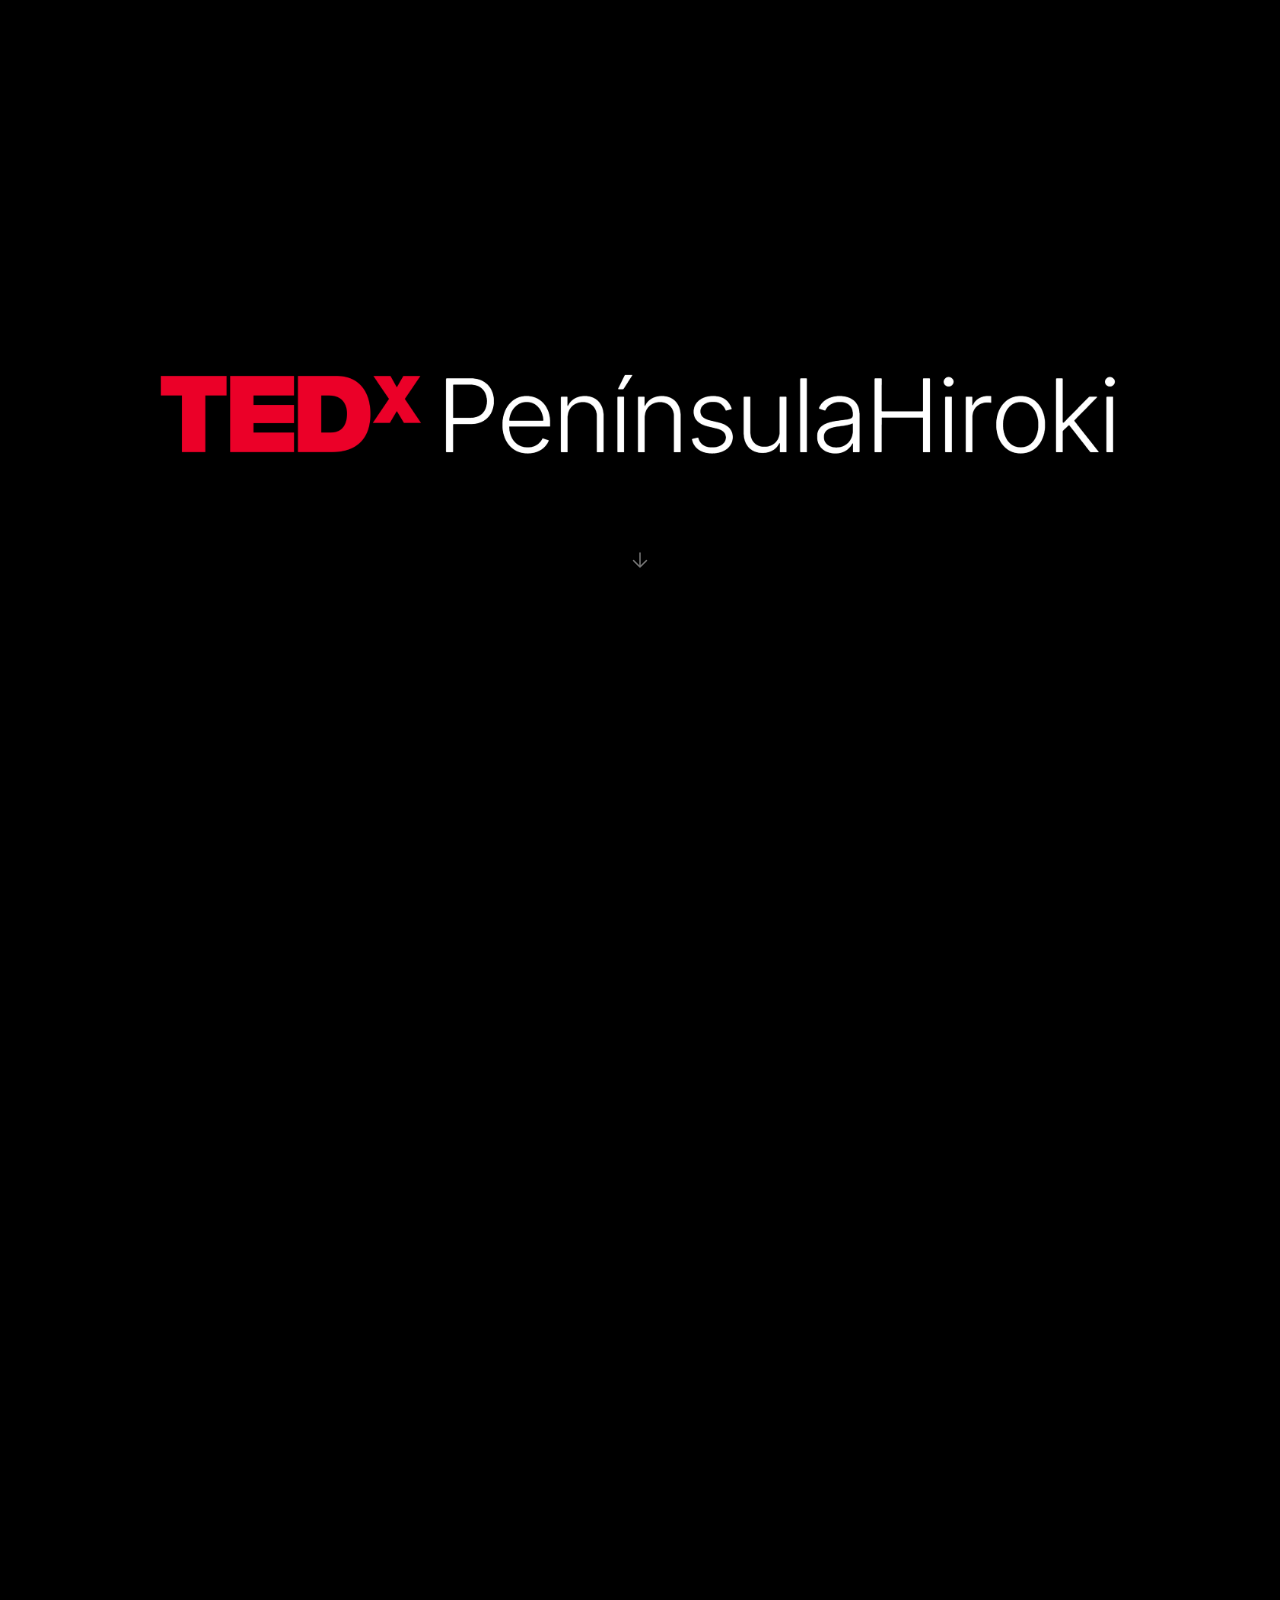
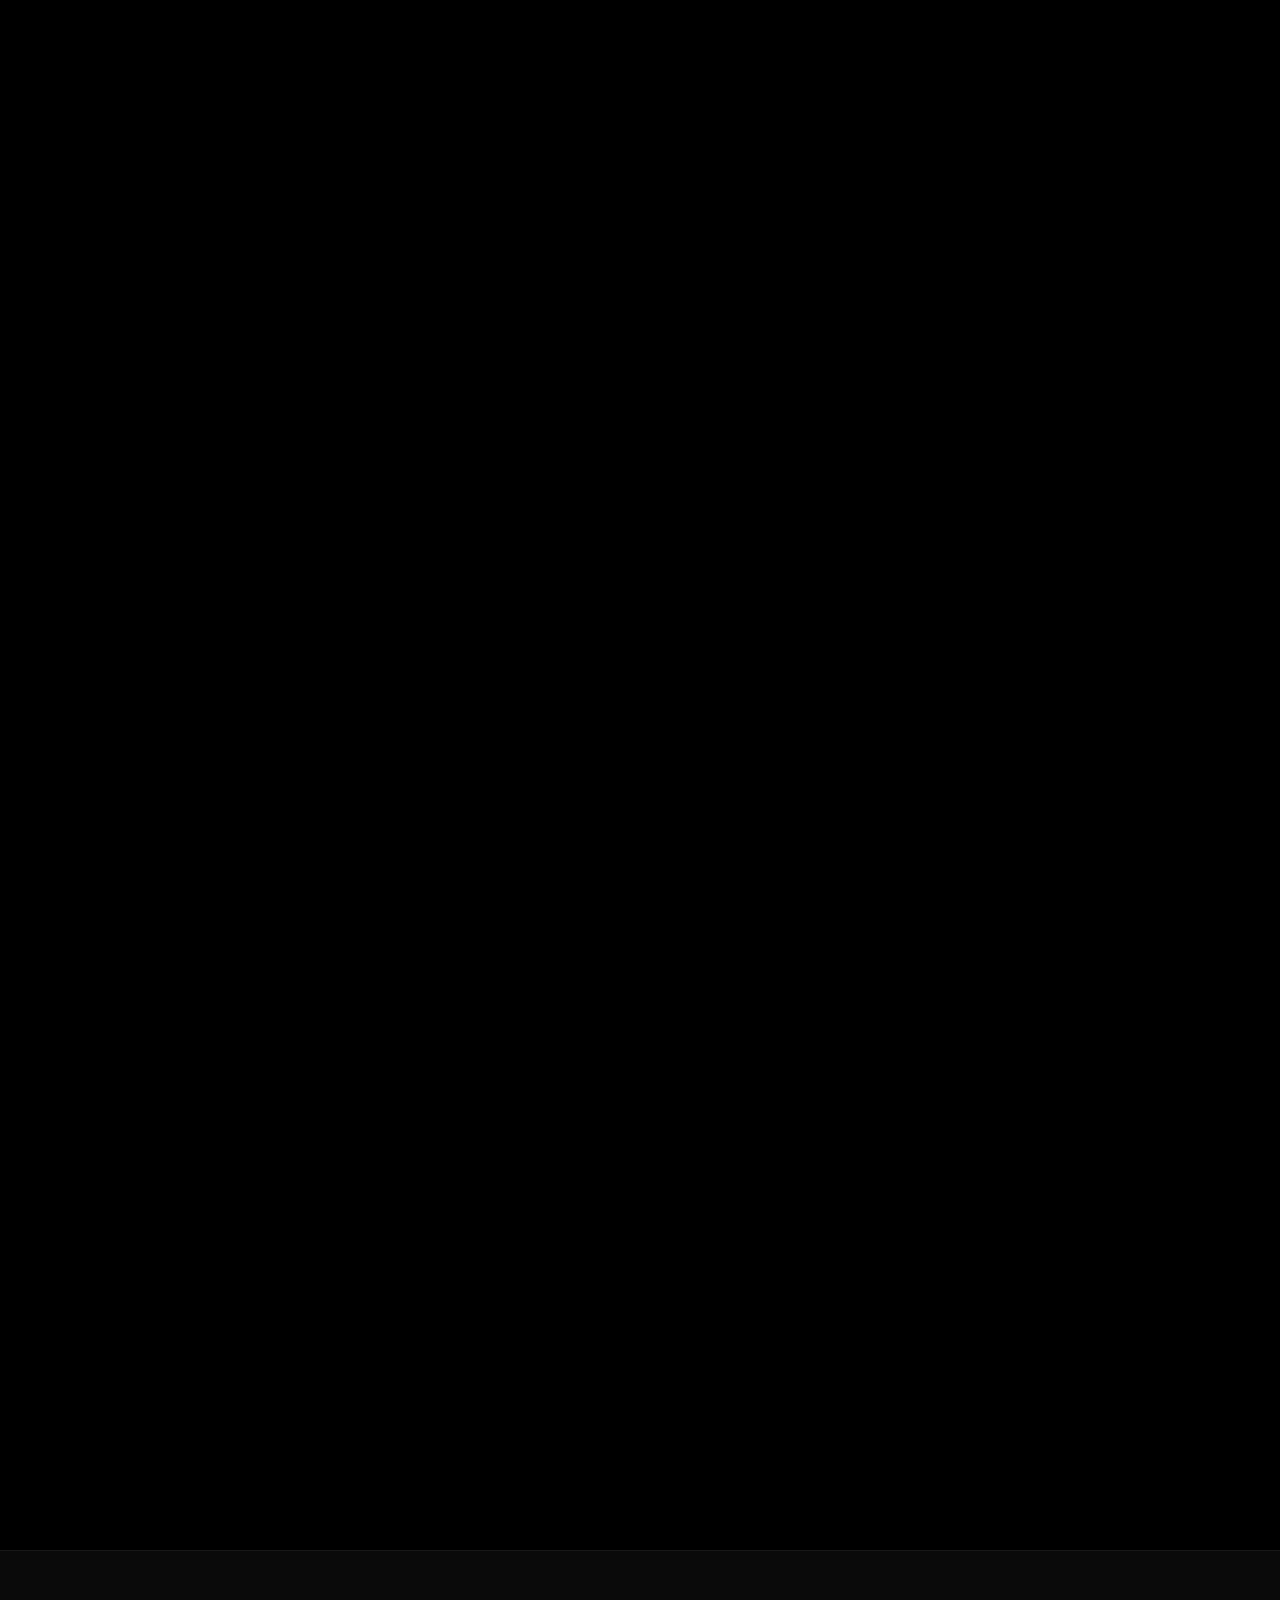
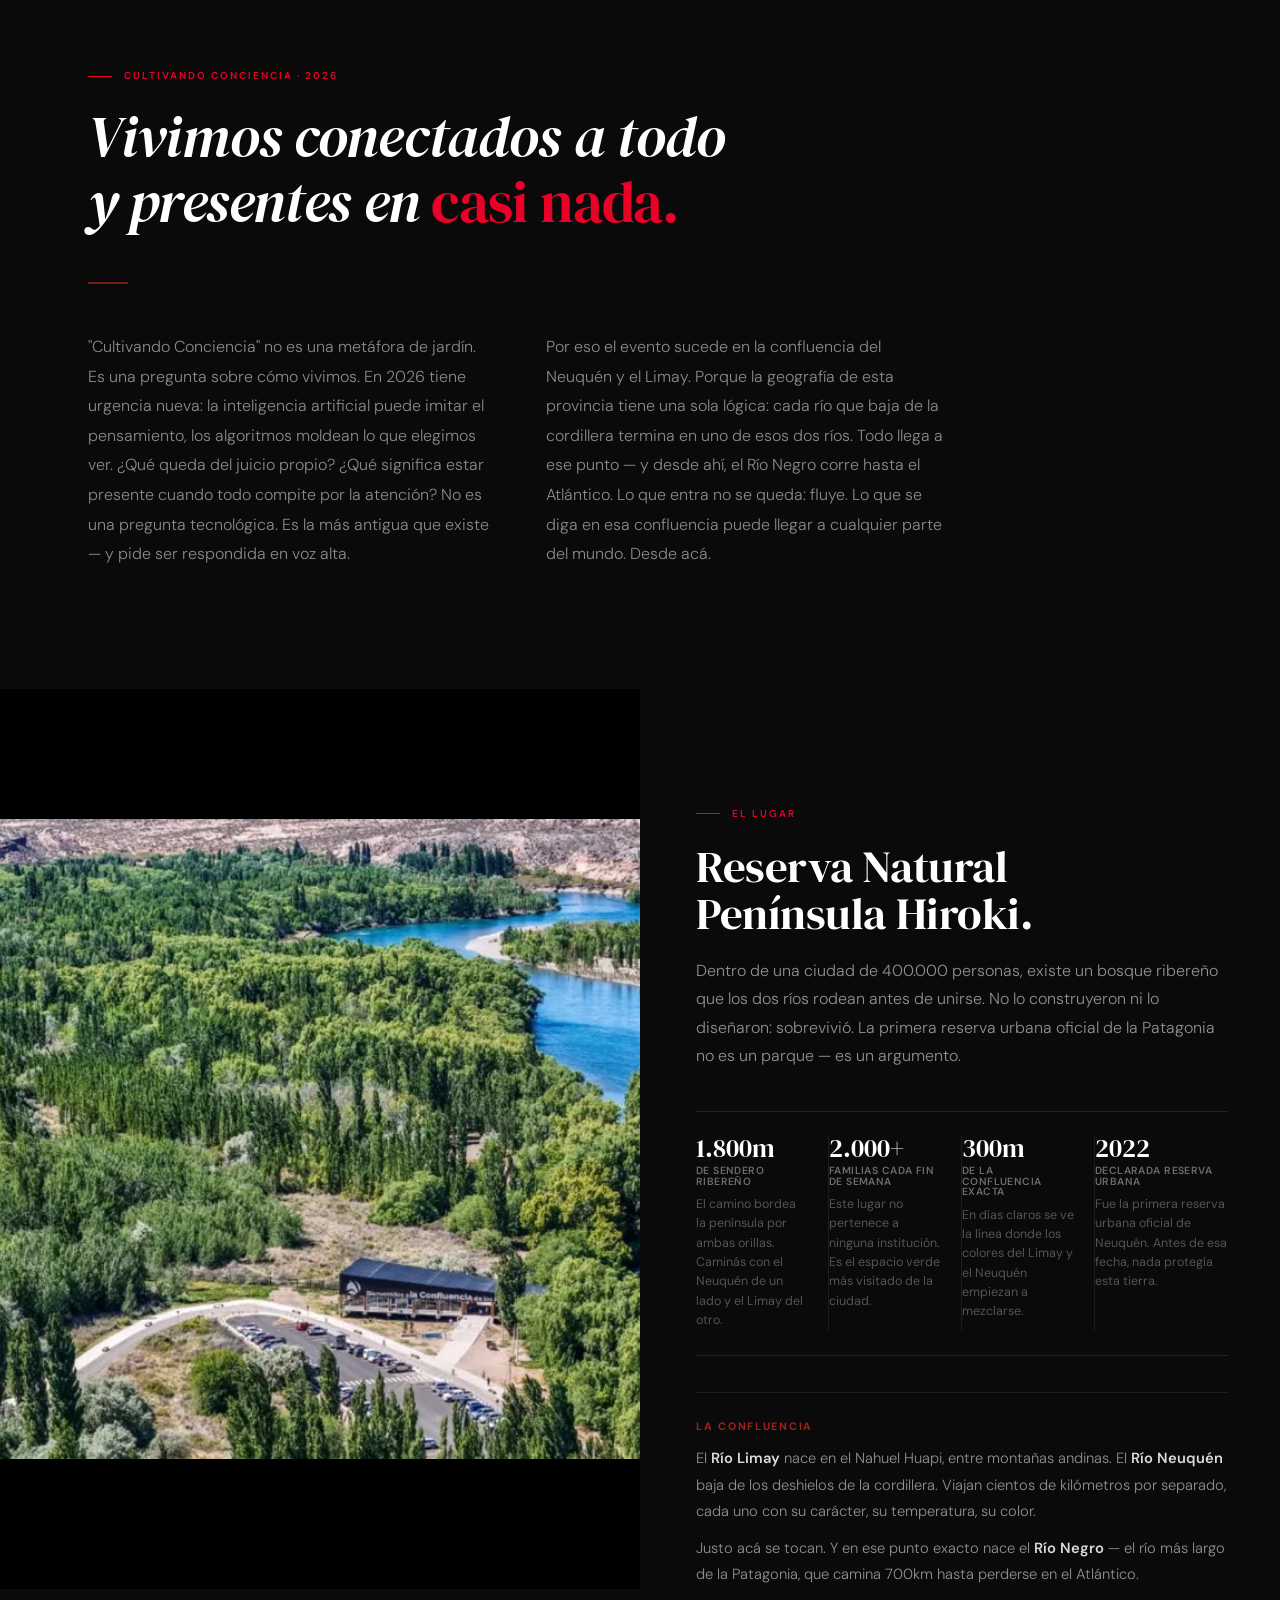
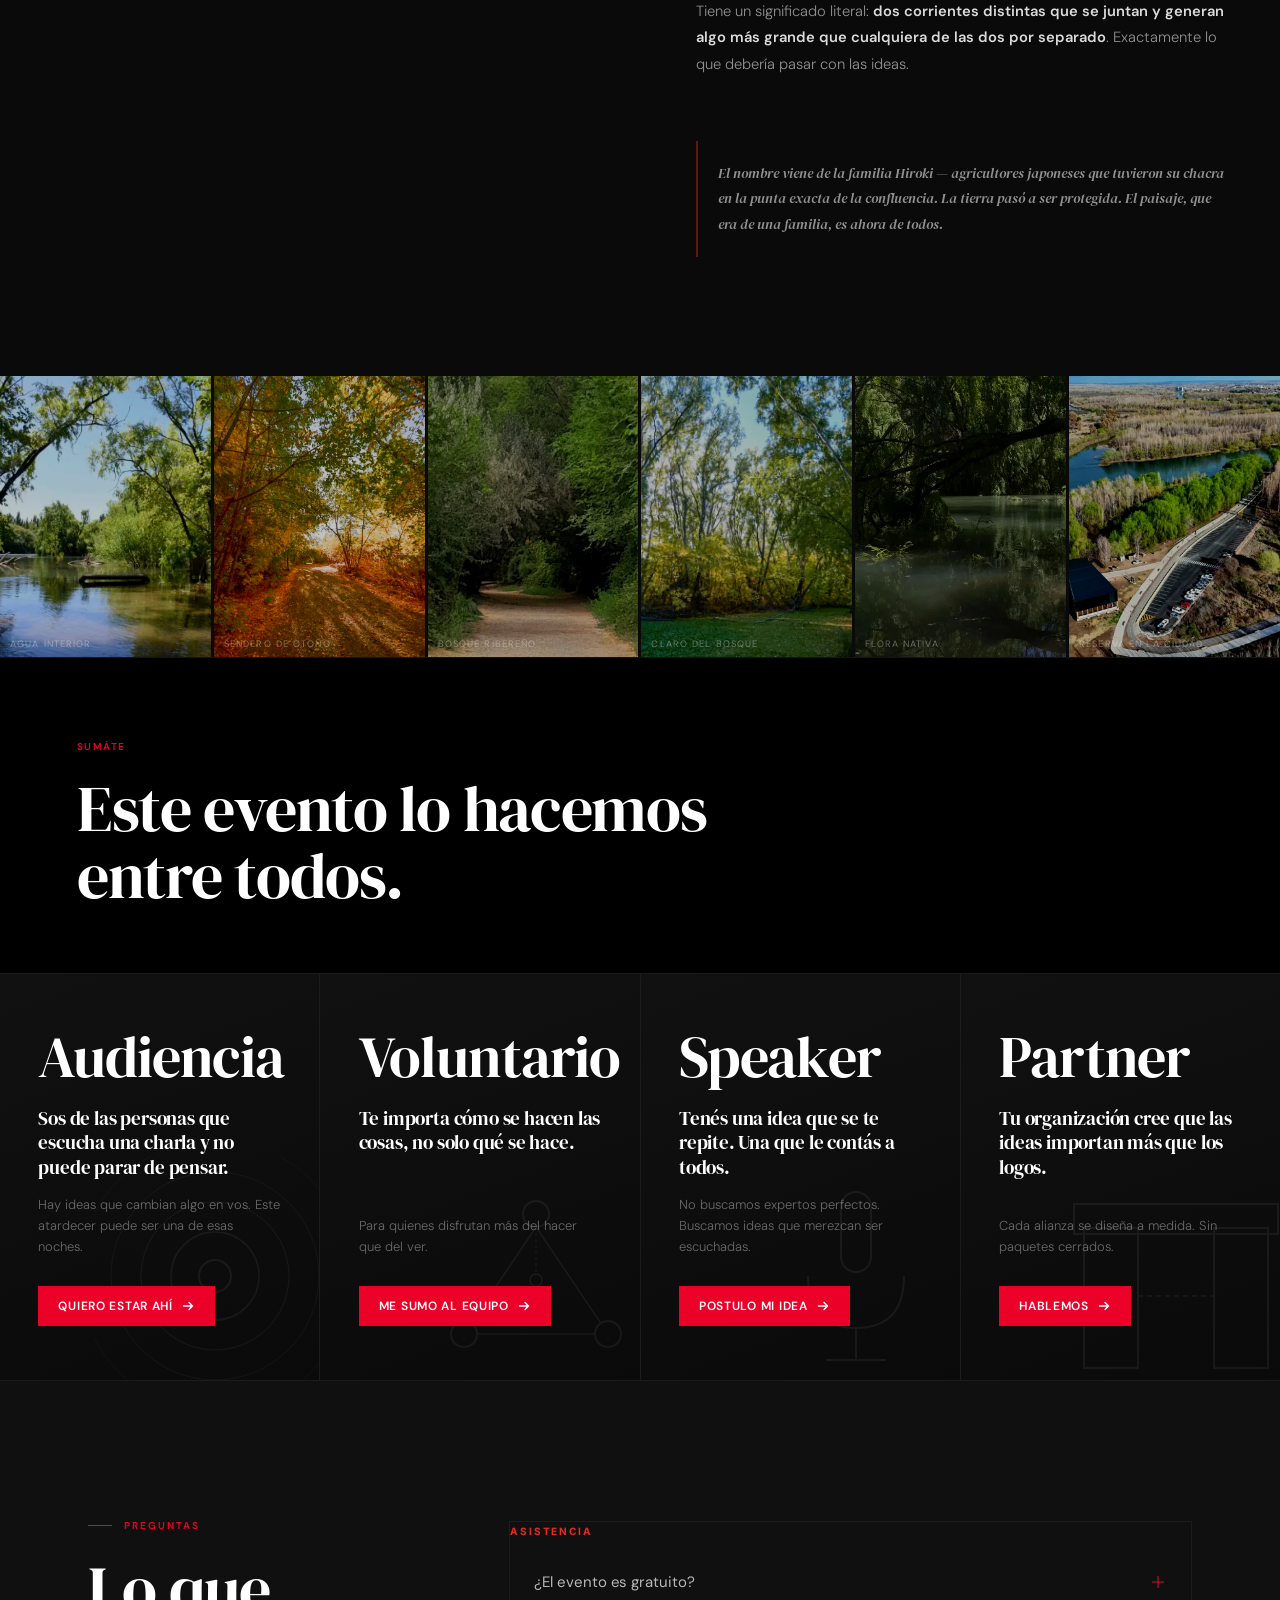
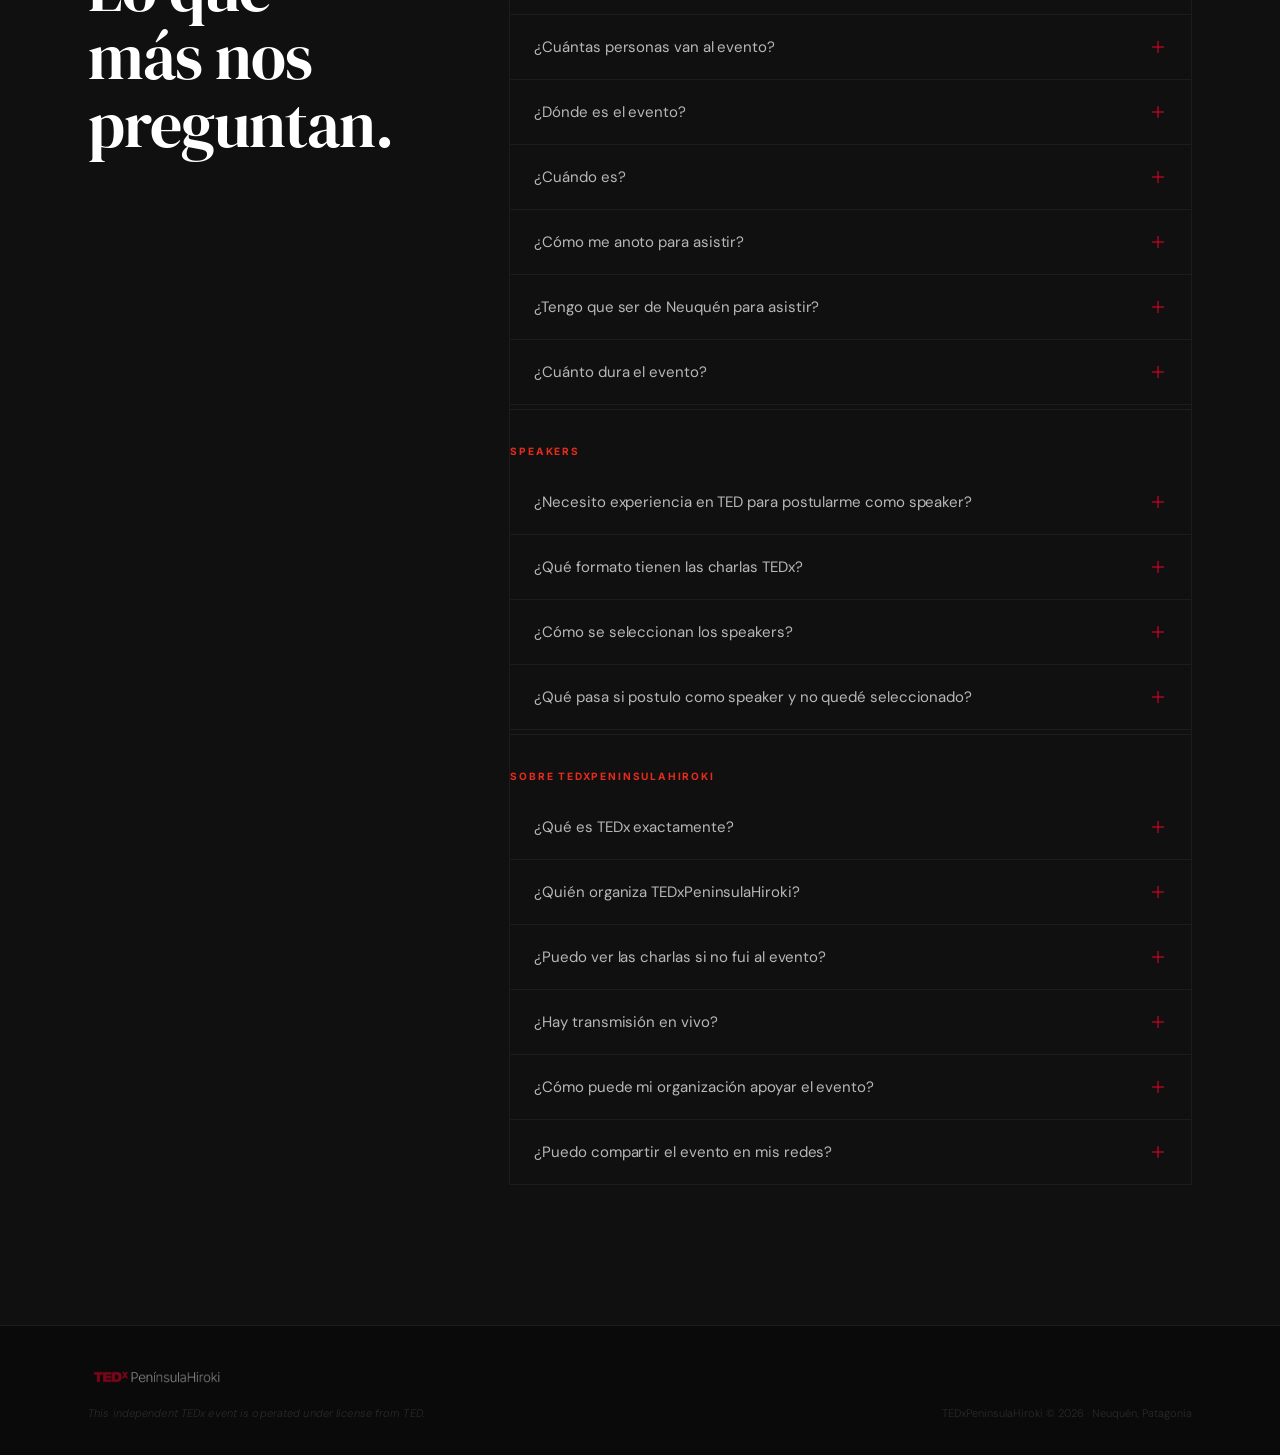
==== index.html @ 5cb2f140 "hero mobile: anti-flick en vez de pasos discretos — el scrub vuelve El "un swipe = un paso" protegía" ====
<!DOCTYPE html>
<html lang="es">
<head>
  <meta charset="UTF-8">
  <meta name="viewport" content="width=device-width, initial-scale=1.0">
  <title>TEDxPeninsulaHiroki — Cultivando Conciencia · Neuquén 2026</title>
  <meta name="description" content="Ideas que cambian la forma de mirar. TEDxPeninsulaHiroki — Neuquén Capital, Patagonia. Cultivando Conciencia.">
  <meta property="og:title" content="TEDxPeninsulaHiroki — Cultivando Conciencia">
  <meta property="og:description" content="La Patagonia tiene algo para decir.">
  <meta property="og:type" content="website">
  <meta property="og:url" content="https://tedxpeninsulahiroki.com.ar">
  <meta property="og:image" content="https://tedxpeninsulahiroki.com.ar/assets/hero-render.png">
  <meta name="twitter:card" content="summary_large_image">
  <meta name="twitter:title" content="TEDxPeninsulaHiroki 2026">
  <meta name="twitter:description" content="Cultivando Conciencia. Neuquén, Patagonia.">
  <meta name="twitter:image" content="https://tedxpeninsulahiroki.com.ar/assets/hero-render.png">
  <link rel="canonical" href="https://tedxpeninsulahiroki.com.ar">

  <!-- Fuentes -->
  <link rel="preconnect" href="https://fonts.googleapis.com">
  <link rel="preconnect" href="https://fonts.gstatic.com" crossorigin>
  <link href="https://fonts.googleapis.com/css2?family=DM+Serif+Display:ital@0;1&family=DM+Sans:ital,opsz,wght@0,9..40,300;0,9..40,400;0,9..40,500;0,9..40,600;0,9..40,700;1,9..40,300&family=Inter:wght@300;400;700&display=swap" rel="stylesheet">

  <link rel="stylesheet" href="style.css">

  <style>
    /* ── HERO CINEMATIC SEQUENCE ── */

    /*
     * Arquitectura:
     *
     * #hero-sequence (350vh, position:relative, background:#000)
     *   #hero-intro   → position:absolute; 100vh centrado; z-index:20
     *   #hero-sticky  → position:sticky; top:0; height:100vh
     *     #hero-canvas  → position:absolute; inset:0
     *     #hero-overlay-text → position:absolute; inset:0
     *       .phase-text (×4) → position:absolute; inset:0; opacity:0
     */

    #hero-sequence {
      position: relative;
      height: 350vh;
      background: #000;
    }

    /* Intro: negro con logo centrado, ocupa el primer 100vh */
    #hero-intro {
      position: absolute;
      inset: 0;
      height: 100vh;
      background: #000;
      display: flex;
      flex-direction: column;
      align-items: center;
      justify-content: center;
      z-index: 20;
      pointer-events: none;
    }

    #hero-logo-intro {
      display: flex;
      flex-direction: column;
      align-items: center;
      gap: 8px;
      text-align: center;
    }

    #hero-logo-intro .ted {
      font-family: 'Inter', 'Helvetica Neue', Helvetica, Arial, sans-serif;
      font-size: clamp(48px, 10vw, 96px);
      font-weight: 700;
      color: #EB0028;
      letter-spacing: -0.03em;
      line-height: 1;
    }

    #hero-logo-intro .name-intro {
      font-family: 'DM Serif Display', Georgia, serif;
      font-size: clamp(20px, 4vw, 40px);
      font-weight: 400;
      color: rgba(255,255,255,0.75);
      letter-spacing: 0.01em;
      line-height: 1;
    }

    /* ────────────────────────────────────────────────────────
       Invitación a scrollear — clickeable + scrolleable
       · Es un <button> real: click/tap avanza a la fase siguiente
         de la secuencia; el scroll normal sigue funcionando igual.
       · Adaptativo: mousito en desktop (pointer fino),
         glifo de swipe en mobile (pointer grueso).
       · La barra inferior muestra el avance de los 350vh.
       ──────────────────────────────────────────────────────── */
    #hero-scroll-hint {
      position: fixed;
      bottom: calc(26px + env(safe-area-inset-bottom, 0px));
      left: 50%;
      transform: translateX(-50%);
      display: flex;
      flex-direction: column;
      align-items: center;
      gap: 11px;
      z-index: 50;
      opacity: 0;
      /* clickeable: el hint también es un atajo a la fase siguiente */
      pointer-events: auto;
      cursor: pointer;
      margin: 0;
      padding: 12px 20px;
      border: 0;
      border-radius: 16px;
      background: transparent;
      font: inherit;
      -webkit-tap-highlight-color: transparent;
      animation: scrollHintFade 1s ease 1.6s forwards;
      transition: opacity 0.6s ease, transform 0.35s cubic-bezier(0.16, 1, 0.3, 1);
    }
    #hero-scroll-hint:hover,
    #hero-scroll-hint:focus-visible {
      transform: translateX(-50%) translateY(-3px);
    }
    #hero-scroll-hint:focus-visible {
      outline: 2px solid rgba(235, 0, 40, 0.9);
      outline-offset: 4px;
    }
    #hero-scroll-hint:active {
      transform: translateX(-50%) translateY(1px);
    }
    #hero-scroll-hint.hide {
      opacity: 0 !important;
      animation: none;
      pointer-events: none;
    }

    #hero-scroll-hint .scroll-label {
      font-family: 'DM Sans', sans-serif;
      font-size: 10px;
      font-weight: 600;
      letter-spacing: 0.2em;
      text-transform: uppercase;
      /* legible de verdad: antes estaba al 35% sobre negro */
      color: rgba(255,255,255,0.72);
      text-shadow: 0 1px 12px rgba(0,0,0,0.9);
      transition: color 0.3s ease;
    }
    #hero-scroll-hint:hover .scroll-label,
    #hero-scroll-hint:focus-visible .scroll-label { color: #fff; }

    /* Glifos: uno por tipo de puntero. Por defecto se muestra el de mouse. */
    #hero-scroll-hint .scroll-swipe { display: none; }

    #hero-scroll-hint .scroll-mouse {
      width: 26px;
      height: 40px;
      border: 2px solid rgba(255,255,255,0.55);
      border-radius: 13px;
      display: flex;
      justify-content: center;
      padding-top: 7px;
      box-shadow: 0 2px 16px rgba(0,0,0,0.7);
      transition: border-color 0.3s ease;
    }
    #hero-scroll-hint:hover .scroll-mouse,
    #hero-scroll-hint:focus-visible .scroll-mouse { border-color: rgba(255,255,255,0.9); }

    #hero-scroll-hint .scroll-dot {
      width: 3px;
      height: 8px;
      background: #EB0028;
      border-radius: 2px;
      animation: scrollDot 2s ease-in-out infinite;
    }

    #hero-scroll-hint .scroll-swipe svg {
      display: block;
      filter: drop-shadow(0 2px 10px rgba(0,0,0,0.8));
      animation: scrollSwipe 2s ease-in-out infinite;
    }

    /* Progreso de la secuencia: cuánto falta para que la sala se llene */
    #hero-scroll-hint .scroll-track {
      width: 48px;
      height: 2px;
      border-radius: 2px;
      background: rgba(255,255,255,0.18);
      overflow: hidden;
    }
    #hero-scroll-hint .scroll-fill {
      display: block;
      width: 0%;
      height: 100%;
      background: #EB0028;
      border-radius: 2px;
      transition: width 0.15s linear;
    }

    /* Mobile / touch: el mousito no aplica — va el gesto de deslizar */
    @media (hover: none), (pointer: coarse) {
      #hero-scroll-hint {
        gap: 9px;
        padding: 14px 24px;
        bottom: calc(20px + env(safe-area-inset-bottom, 0px));
      }
      #hero-scroll-hint .scroll-mouse { display: none; }
      #hero-scroll-hint .scroll-swipe { display: block; }
      #hero-scroll-hint .scroll-label { font-size: 9px; letter-spacing: 0.18em; }
      #hero-scroll-hint .scroll-track { width: 40px; }
      /* sin hover en touch: el lift quedaría pegado tras el tap */
      #hero-scroll-hint:hover { transform: translateX(-50%); }
    }

    @keyframes scrollDot {
      0%   { transform: translateY(0); opacity: 1; }
      60%  { transform: translateY(10px); opacity: 0; }
      61%  { transform: translateY(0); opacity: 0; }
      100% { transform: translateY(0); opacity: 1; }
    }
    @keyframes scrollSwipe {
      0%, 100% { transform: translateY(-3px); opacity: 0.65; }
      50%      { transform: translateY(3px); opacity: 1; }
    }
    @keyframes scrollHintFade {
      to { opacity: 1; }
    }

    @media (prefers-reduced-motion: reduce) {
      #hero-scroll-hint { animation: none; opacity: 1; transition: opacity 0.3s ease; }
      #hero-scroll-hint .scroll-dot,
      #hero-scroll-hint .scroll-swipe svg { animation: none; }
      #hero-scroll-hint .scroll-fill { transition: none; }
    }

    /* Sticky: se ancla en top:0 durante los 350vh */
    #hero-sticky {
      position: sticky;
      top: 0;
      height: 100vh;
      overflow: hidden;
    }

    /* Canvas: fondo animado, 100% del sticky */
    #hero-canvas {
      position: absolute;
      inset: 0;
      width: 100%;
      height: 100%;
      display: block;
    }

    /* Overlay de textos por fase */
    #hero-overlay-text {
      position: absolute;
      inset: 0;
      z-index: 10;
      pointer-events: none;
    }

    .phase-text {
      position: absolute;
      inset: 0;
      display: flex;
      align-items: center;
      justify-content: center;
      opacity: 0;
      pointer-events: none;
    }

    /* Fase 1: watermark año */
    .year-watermark {
      font-size: clamp(120px, 22vw, 280px);
      font-family: 'DM Serif Display', Georgia, serif;
      color: rgba(255,255,255,0.055);
      letter-spacing: -0.04em;
      line-height: 1;
      user-select: none;
    }

    /* Fase 2: titular */
    #phase-text-2 h1 {
      font-family: 'DM Serif Display', Georgia, serif;
      font-size: clamp(40px, 10vw, 160px);
      font-weight: 400;
      line-height: 0.94;
      letter-spacing: -0.03em;
      color: #fff;
      text-align: center;
    }

    @media (max-width: 480px) {
      #phase-text-2 h1 {
        font-size: clamp(36px, 13vw, 72px);
        line-height: 1.0;
      }
    }

    /* Fase 3: stat */
    .stat-line {
      font-family: 'DM Serif Display', Georgia, serif;
      font-size: clamp(24px, 4vw, 52px);
      font-weight: 400;
      color: rgba(255,255,255,0.9);
      letter-spacing: -0.01em;
      text-align: center;
    }

    /* Fase 4: CTAs finales — copiados del hero original */
    #hero-ctas {
      flex-direction: column;
      align-items: center;
      gap: 0;
      pointer-events: none;
    }

    #hero-ctas.active {
      pointer-events: auto;
    }

    .hc-inner {
      display: flex;
      flex-direction: column;
      align-items: center;
      gap: 24px;
      width: 100%;
      max-width: 520px;
      padding: 0 24px;
    }

    .hc-meta {
      display: flex;
      align-items: center;
      gap: 12px;
      font-size: 11px;
      font-weight: 500;
      letter-spacing: 0.12em;
      text-transform: uppercase;
      color: rgba(255,255,255,0.35);
      flex-wrap: wrap;
      justify-content: center;
    }

    .hc-meta-sep {
      width: 1px;
      height: 12px;
      background: rgba(255,255,255,0.15);
    }

    .hc-headline {
      font-family: 'DM Serif Display', Georgia, serif;
      font-size: clamp(48px, 9vw, 120px);
      font-weight: 400;
      line-height: 0.92;
      letter-spacing: -0.03em;
      color: #fff;
      text-align: center;
    }

    .hc-headline .outline {
      color: transparent;
      -webkit-text-stroke: 1.5px rgba(255,255,255,0.8);
    }

    .hc-actions {
      display: flex;
      gap: 16px;
      align-items: center;
      flex-wrap: wrap;
      justify-content: center;
    }

    /* Ticker sobre el canvas — base del sticky */
    #hero-ticker-seq {
      position: absolute;
      bottom: 0;
      left: 0;
      right: 0;
      z-index: 12;
      height: 36px;
      overflow: hidden;
      border-top: 1px solid rgba(255,255,255,0.06);
      background: rgba(0,0,0,0.6);
      display: flex;
      align-items: center;
    }

    #hero-ticker-seq .ticker-inner {
      animation: ticker 28s linear infinite;
    }

    /* ── SECCIONES NUEVAS ── */

    /* MANIFIESTO */
    /* MANIFIESTO + TEMA — módulo editorial unificado */
    #manifesto-tema {
      background: #0a0a0a;
      padding: 120px 0;
      border-top: 1px solid rgba(255,255,255,0.06);
    }
    .mt-inner {
      max-width: 860px;
    }
    .mt-quote {
      font-family: 'DM Serif Display', Georgia, serif;
      font-size: clamp(2.2rem, 4.5vw, 3.8rem);
      line-height: 1.12;
      color: #fff;
      font-style: italic;
      margin: 0 0 48px;
    }
    .mt-quote em {
      color: #EB0028;
      font-style: normal;
    }
    .mt-rule {
      width: 40px;
      height: 2px;
      background: rgba(229,43,29,0.5);
      margin: 0 0 48px;
    }
    .mt-body-cols {
      display: grid;
      grid-template-columns: 1fr 1fr;
      gap: 40px 56px;
    }
    .mt-body {
      font-size: 1rem;
      line-height: 1.85;
      color: rgba(255,255,255,0.52);
      margin: 0;
    }
    .mt-body--closing {
      color: rgba(255,255,255,0.52);
      font-size: 1rem;
    }
    @media (max-width: 640px) {
      .mt-body-cols { grid-template-columns: 1fr; }
    }

    /* TERRITORIO */
    /* TERRITORIO HERO */
    #territorio {
      display: grid;
      grid-template-columns: 1fr 1fr;
      background: #0a0a0a;
      overflow: hidden;
    }
    .th-video-col {
      position: sticky;
      top: 0;
      height: 100vh;
      display: flex;
      align-items: center;
      justify-content: center;
      overflow: hidden;
      background: #000;
    }
    .th-video-frame {
      width: 100%;
      aspect-ratio: 1 / 1;
      overflow: hidden;
      flex-shrink: 0;
    }
    .th-bg {
      width: 100%;
      height: 100%;
      object-fit: cover;
      object-position: center;
      display: block;
    }
    .th-content-col {
      display: flex;
      flex-direction: column;
      justify-content: center;
      padding: 120px 52px 80px 56px;
      min-height: 100vh;
    }
    .th-title {
      font-family: 'DM Serif Display', Georgia, serif;
      font-size: clamp(2.4rem, 3.5vw, 3.8rem);
      color: #fff;
      line-height: 1.05;
      margin: 14px 0 20px;
      letter-spacing: -0.01em;
    }
    .th-desc {
      font-family: 'DM Sans', sans-serif;
      font-size: 1rem;
      line-height: 1.78;
      color: rgba(255,255,255,0.55);
      margin: 0 0 40px;
    }
    .th-stats {
      display: grid;
      grid-template-columns: repeat(4, 1fr);
      gap: 0;
      padding: 24px 0;
      border-top: 1px solid rgba(255,255,255,0.1);
      border-bottom: 1px solid rgba(255,255,255,0.1);
      margin-bottom: 36px;
    }
    .th-stat {
      padding: 0 20px 0 0;
      border-right: 1px solid rgba(255,255,255,0.08);
    }
    .th-stat:last-child {
      border-right: none;
      padding-right: 0;
    }
    .th-stat-num {
      display: block;
      font-family: 'DM Serif Display', Georgia, serif;
      font-size: clamp(1.4rem, 2vw, 1.9rem);
      color: #fff;
      line-height: 1;
      margin-bottom: 5px;
    }
    .th-stat-label {
      font-size: 0.65rem;
      color: rgba(255,255,255,0.4);
      font-weight: 600;
      letter-spacing: 0.04em;
      text-transform: uppercase;
      display: block;
      margin-bottom: 8px;
    }
    .th-stat-desc {
      font-size: 0.78rem;
      color: rgba(255,255,255,0.3);
      line-height: 1.55;
      font-family: 'DM Sans', sans-serif;
    }
    .th-confluencia {
      margin-bottom: 36px;
      padding: 28px 0;
      border-top: 1px solid rgba(255,255,255,0.08);
    }
    .th-confluencia-label {
      font-size: 0.67rem;
      font-weight: 700;
      letter-spacing: 0.16em;
      text-transform: uppercase;
      color: rgba(229,43,29,0.7);
      display: block;
      margin-bottom: 14px;
    }
    .th-confluencia p {
      font-family: 'DM Sans', sans-serif;
      font-size: 0.92rem;
      line-height: 1.8;
      color: rgba(255,255,255,0.55);
      margin: 0 0 10px;
    }
    .th-confluencia p:last-child { margin: 0; }
    .th-confluencia strong {
      color: rgba(255,255,255,0.85);
      font-weight: 600;
    }
    .th-fauna { margin-bottom: 28px; }
    .th-fauna-label {
      font-size: 0.67rem;
      font-weight: 700;
      letter-spacing: 0.16em;
      text-transform: uppercase;
      color: rgba(255,255,255,0.22);
      display: block;
      margin-bottom: 10px;
    }
    .th-fauna-intro {
      font-family: 'DM Sans', sans-serif;
      font-size: 0.85rem;
      line-height: 1.75;
      color: rgba(255,255,255,0.42);
      margin-bottom: 14px;
    }
    .th-chips {
      display: flex;
      flex-wrap: wrap;
      gap: 6px;
    }
    .th-chip {
      display: inline-flex;
      align-items: center;
      background: rgba(255,255,255,0.05);
      border: 1px solid rgba(255,255,255,0.09);
      padding: 5px 11px;
      font-size: 0.78rem;
      color: rgba(255,255,255,0.65);
      font-family: 'DM Sans', sans-serif;
      transition: background 0.2s, border-color 0.2s;
      cursor: default;
    }
    .th-chip:hover { background: rgba(255,255,255,0.09); border-color: rgba(255,255,255,0.2); }
    .th-origin {
      margin-bottom: 36px;
      padding: 20px 0 20px 20px;
      border-left: 2px solid rgba(229,43,29,0.4);
    }
    .th-origin p {
      font-family: 'DM Serif Display', Georgia, serif;
      font-size: clamp(0.9rem, 1.1vw, 1rem);
      font-style: italic;
      line-height: 1.75;
      color: rgba(255,255,255,0.55);
      margin: 0;
    }
    .th-strip {
      display: grid;
      grid-template-columns: repeat(3, 1fr);
      gap: 3px;
      margin-top: 32px;
    }
    .th-strip-item {
      aspect-ratio: 4/3;
      overflow: hidden;
      position: relative;
    }
    .th-strip-item img {
      width: 100%; height: 100%;
      object-fit: cover;
      display: block;
      filter: brightness(0.75) saturate(1.2) contrast(1.05);
      transition: transform 0.7s ease, filter 0.4s ease;
    }
    .th-strip-item:hover img {
      transform: scale(1.05);
      filter: brightness(0.92) saturate(1.3) contrast(1.05);
    }
    .th-strip-caption {
      position: absolute;
      bottom: 8px; left: 10px;
      font-size: 0.58rem;
      letter-spacing: 0.12em;
      text-transform: uppercase;
      color: rgba(255,255,255,0.35);
      font-family: 'DM Sans', sans-serif;
      pointer-events: none;
    }
    @media (max-width: 960px) {
      #territorio {
        grid-template-columns: 1fr;
      }
      .th-video-col {
        position: relative;
        height: auto;
        top: auto;
      }
      .th-video-frame {
        aspect-ratio: 1 / 1;
        width: 100%;
      }
      .th-content-col {
        padding: 56px 24px 56px;
        min-height: auto;
      }
      .th-stats { grid-template-columns: repeat(2, 1fr); gap: 16px 0; }
      .th-stat { border-right: none; padding-right: 0; padding-bottom: 16px; }
      .th-strip { grid-template-columns: 1fr 1fr; }
    }

    /* FAQ categories */
    .faq-category {
      font-family: 'Inter', sans-serif;
      font-size: 0.63rem;
      font-weight: 700;
      letter-spacing: 0.18em;
      text-transform: uppercase;
      color: #E62B1E;
      padding: 36px 0 14px;
      border-top: 1px solid rgba(255,255,255,0.06);
      margin-top: 4px;
    }
    .faq-category:first-child {
      border-top: none;
      padding-top: 0;
    }

    /* Galería full-bleed */
    .territorio-gallery {
      background: #0a0a0a;
      padding: 3px 0 0;
    }
    .territorio-gallery .tg-grid {
      display: grid;
      grid-template-columns: repeat(6, 1fr);
      gap: 3px;
    }
    .territorio-gallery .th-strip-item {
      aspect-ratio: 3/4;
    }
    @media (max-width: 1024px) {
      .territorio-gallery .tg-grid { grid-template-columns: repeat(3, 1fr); }
    }
    @media (max-width: 600px) {
      .territorio-gallery .tg-grid { grid-template-columns: repeat(2, 1fr); }
    }

    /* CITAS / SPIRIT */
    #espiritu {
      background: #111;
      padding: 100px 0;
    }
    .espiritu-grid {
      display: grid;
      grid-template-columns: repeat(3, 1fr);
      gap: 2px;
    }
    @media (max-width: 768px) {
      .espiritu-grid { grid-template-columns: 1fr; }
    }
    .espiritu-card {
      background: #0a0a0a;
      padding: 48px 36px;
    }
    .espiritu-card:first-child {
      background: #EB0028;
    }
    .ec-quote {
      font-family: 'DM Serif Display', Georgia, serif;
      font-size: 1.3rem;
      line-height: 1.4;
      color: #fff;
      margin: 0 0 24px;
      font-style: italic;
    }
    .ec-attr {
      font-family: 'Inter', sans-serif;
      font-size: 0.72rem;
      font-weight: 700;
      letter-spacing: 0.1em;
      color: rgba(255,255,255,0.4);
      text-transform: uppercase;
    }
    .espiritu-card:first-child .ec-attr {
      color: rgba(255,255,255,0.6);
    }

    /* SECCIÓN SPEAKER EXPANDIDA */
    .speaker-idea-block {
      background: rgba(235,0,40,0.06);
      border: 1px solid rgba(235,0,40,0.2);
      border-radius: 4px;
      padding: 32px;
      margin-top: 32px;
    }
    .sib-label {
      font-family: 'Inter', sans-serif;
      font-size: 0.7rem;
      font-weight: 700;
      letter-spacing: 0.12em;
      color: #EB0028;
      text-transform: uppercase;
      margin-bottom: 12px;
    }
    .sib-text {
      font-family: 'DM Sans', sans-serif;
      font-size: 0.9rem;
      line-height: 1.7;
      color: rgba(255,255,255,0.6);
    }
    .sib-text strong {
      color: rgba(255,255,255,0.85);
    }

    /* QUÉ ES TEDx — actualizado con más profundidad */
    .quees-manifesto {
      margin-top: 48px;
      padding-top: 40px;
      border-top: 1px solid rgba(255,255,255,0.08);
    }
    .qm-item {
      display: flex;
      gap: 20px;
      margin-bottom: 28px;
    }
    .qm-num {
      font-family: 'Inter', sans-serif;
      font-size: 0.72rem;
      font-weight: 700;
      color: #EB0028;
      letter-spacing: 0.08em;
      padding-top: 3px;
      flex-shrink: 0;
      width: 24px;
    }
    .qm-text {
      font-family: 'DM Sans', sans-serif;
      font-size: 0.95rem;
      line-height: 1.7;
      color: rgba(255,255,255,0.55);
    }
    .qm-text strong {
      color: rgba(255,255,255,0.8);
    }
  </style>
</head>
<body>

<!-- SITE LOADER -->
<div id="site-loader" aria-hidden="true" role="presentation">
  <img src="assets/brand/logo-white.png" class="sl-logo" alt="" draggable="false">
  <div class="sl-scroll-hint" id="sl-scroll-hint" aria-hidden="true">
    <svg width="20" height="20" viewBox="0 0 20 20" fill="none">
      <path d="M10 3v14M3.5 10.5l6.5 6.5 6.5-6.5" stroke="rgba(255,255,255,0.45)" stroke-width="1.5" stroke-linecap="round" stroke-linejoin="round"/>
    </svg>
  </div>
</div>

<!-- SVG DEFS -->
<svg aria-hidden="true" style="display:none">
  <defs>
    <symbol id="icon-asistir" viewBox="0 0 24 24" fill="none" stroke="currentColor" stroke-width="1.5" stroke-linecap="round" stroke-linejoin="round">
      <path d="M22 10V6a2 2 0 0 0-2-2H4a2 2 0 0 0-2 2v4a2 2 0 1 1 0 4v4a2 2 0 0 0 2 2h16a2 2 0 0 0 2-2v-4a2 2 0 1 1 0-4z"/>
      <line x1="9" y1="4" x2="9" y2="20" stroke-dasharray="2 3"/>
    </symbol>
    <symbol id="icon-speaker" viewBox="0 0 24 24" fill="none" stroke="currentColor" stroke-width="1.5" stroke-linecap="round" stroke-linejoin="round">
      <rect x="9" y="2" width="6" height="11" rx="3"/>
      <path d="M19 10v1a7 7 0 0 1-14 0v-1"/>
      <line x1="12" y1="18" x2="12" y2="22"/>
      <line x1="8" y1="22" x2="16" y2="22"/>
    </symbol>
    <symbol id="icon-voluntario" viewBox="0 0 24 24" fill="none" stroke="currentColor" stroke-width="1.5" stroke-linecap="round" stroke-linejoin="round">
      <path d="M14.7 6.3a1 1 0 0 0 0 1.4l1.6 1.6a1 1 0 0 0 1.4 0l3.77-3.77a6 6 0 0 1-7.94 7.94l-6.91 6.91a2.12 2.12 0 0 1-3-3l6.91-6.91a6 6 0 0 1 7.94-7.94l-3.76 3.76z"/>
    </symbol>
    <symbol id="icon-partner" viewBox="0 0 24 24" fill="none" stroke="currentColor" stroke-width="1.5" stroke-linecap="round" stroke-linejoin="round">
      <path d="M10 13a5 5 0 0 0 7.54.54l3-3a5 5 0 0 0-7.07-7.07l-1.72 1.71"/>
      <path d="M14 11a5 5 0 0 0-7.54-.54l-3 3a5 5 0 0 0 7.07 7.07l1.71-1.71"/>
    </symbol>
  </defs>
</svg>

<!-- NAV -->
<header>
  <nav id="nav">
    <div class="nav-inner">
      <a href="#" class="nav-logo" aria-label="TEDxPeninsulaHiroki">
        <img src="assets/brand/logo-white.png" alt="TEDxPeninsulaHiroki" height="26" style="display:block;">
      </a>
      <ul class="nav-links">
        <li><a href="#role-audiencia">Asistir</a></li>
        <li><a href="#role-speaker">Speaker</a></li>
        <li><a href="#role-voluntario">Voluntario</a></li>
        <li><a href="#role-partner">Partner</a></li>
      </ul>
      <div class="nav-right">
        <a href="#role-audiencia" class="nav-cta" onclick="navScroll(event,'role-audiencia')">Anotarme</a>
        <button class="hamburger" id="hamburger" onclick="toggleMenu()" aria-label="Menú" aria-expanded="false">
          <span></span><span></span><span></span>
        </button>
      </div>
    </div>
  </nav>
  <div class="mobile-menu" id="mobileMenu" aria-hidden="true">
    <a href="#role-audiencia" onclick="closeMenu()">Asistir</a>
    <a href="#role-speaker" onclick="closeMenu()">Speaker</a>
    <a href="#role-voluntario" onclick="closeMenu()">Voluntario</a>
    <a href="#role-partner" onclick="closeMenu()">Partner</a>
    <a href="#role-audiencia" class="mobile-cta" onclick="closeMenu()">Anotarme en la waitlist</a>
  </div>
</header>

<!-- HERO: SECUENCIA CINEMATOGRÁFICA 3 FRAMES + INTRO NEGRO -->
<!--
  Arquitectura:
  #hero-sequence (500vh, position:relative, background:#000)
    ├── #hero-intro       (position:absolute; 100vh; logo + scroll hint)
    └── #hero-sticky      (position:sticky; top:0; height:100vh)
          ├── #hero-canvas      (position:absolute; inset:0 — fondo animado)
          ├── #hero-overlay-text (position:absolute; inset:0 — textos de fase)
          │     ├── #phase-text-1  (año watermark)
          │     ├── #phase-text-2  (Cultivando Conciencia)
          │     └── #hero-ctas     (CTAs finales)
          └── #hero-ticker-seq  (position:absolute; bottom:0)
-->
<section id="hero-sequence" aria-label="Intro cinematográfica TEDxPeninsulaHiroki">

  <!-- FASE 0: Intro negro con logo — visible antes de scrollear -->
  <div id="hero-intro" aria-hidden="true">
    <div id="hero-logo-intro">
      <img src="assets/brand/logo-white.png" alt="TEDxPeninsulaHiroki" style="max-width:min(640px,88vw);width:100%;display:block;">
    </div>
  </div>

  <!-- STICKY: Canvas + overlays de fase -->
  <div id="hero-sticky">

    <canvas id="hero-canvas" role="img" aria-label="El auditorio TEDxPeninsulaHiroki cobrando vida"></canvas>

    <div id="hero-overlay-text">

      <!-- Fase 1: Watermark año (salón vacío bare) -->
      <div id="phase-text-1" class="phase-text" aria-hidden="true">
        <span class="year-watermark">2026</span>
      </div>

      <!-- Fase 2: Titular (sillas aparecen) -->
      <div id="phase-text-2" class="phase-text" aria-hidden="true">
        <h1>Cultivando<br>Conciencia</h1>
      </div>



    </div><!-- /#hero-overlay-text -->

  </div><!-- /#hero-sticky -->

</section>

<!-- MANIFIESTO + TEMA -->
<section id="manifesto-tema">
  <div class="container">
    <div class="mt-inner reveal-fade">

      <div class="sec-label">Cultivando Conciencia · 2026</div>

      <h2 class="mt-quote">
        Vivimos conectados a todo<br>y presentes en <em>casi nada.</em>
      </h2>

      <div class="mt-rule"></div>

      <div class="mt-body-cols">
        <p class="mt-body">
          "Cultivando Conciencia" no es una metáfora de jardín. Es una pregunta sobre cómo vivimos. En 2026 tiene urgencia nueva: la inteligencia artificial puede imitar el pensamiento, los algoritmos moldean lo que elegimos ver. ¿Qué queda del juicio propio? ¿Qué significa estar presente cuando todo compite por la atención? No es una pregunta tecnológica. Es la más antigua que existe — y pide ser respondida en voz alta.
        </p>
        <p class="mt-body mt-body--closing">
          Por eso el evento sucede en la confluencia del Neuquén y el Limay. Porque la geografía de esta provincia tiene una sola lógica: cada río que baja de la cordillera termina en uno de esos dos ríos. Todo llega a ese punto — y desde ahí, el Río Negro corre hasta el Atlántico. Lo que entra no se queda: fluye. Lo que se diga en esa confluencia puede llegar a cualquier parte del mundo. Desde acá.
        </p>
      </div>

    </div>
  </div>
</section>

<!-- EL TERRITORIO COMO ARGUMENTO -->
<section id="territorio">

  <!-- Columna izquierda: video 1:1 sticky -->
  <div class="th-video-col">
    <div class="th-video-frame">
      <video id="hiroki-video" class="th-bg" autoplay muted loop playsinline aria-hidden="true"
             poster="assets/territorio/peninsula-hiroki.webp">
        <source src="assets/territorio/hiroki-web.mp4" type="video/mp4">
      </video>
    </div>
  </div>

  <!-- Columna derecha: texto + fotos -->
  <div class="th-content-col">

    <div class="reveal-fade">
      <div class="sec-label">El lugar</div>
      <h2 class="th-title">Reserva Natural<br>Península Hiroki.</h2>
      <p class="th-desc">
        Dentro de una ciudad de 400.000 personas, existe un bosque ribereño que los dos ríos rodean antes de unirse. No lo construyeron ni lo diseñaron: sobrevivió. La primera reserva urbana oficial de la Patagonia no es un parque — es un argumento.
      </p>
    </div>

    <div class="th-stats reveal-fade delay-1">
      <div class="th-stat">
        <span class="th-stat-num">1.800m</span>
        <span class="th-stat-label">de sendero ribereño</span>
        <span class="th-stat-desc">El camino bordea la península por ambas orillas. Caminás con el Neuquén de un lado y el Limay del otro.</span>
      </div>
      <div class="th-stat">
        <span class="th-stat-num">2.000+</span>
        <span class="th-stat-label">familias cada fin de semana</span>
        <span class="th-stat-desc">Este lugar no pertenece a ninguna institución. Es el espacio verde más visitado de la ciudad.</span>
      </div>
      <div class="th-stat">
        <span class="th-stat-num">300m</span>
        <span class="th-stat-label">de la confluencia exacta</span>
        <span class="th-stat-desc">En días claros se ve la línea donde los colores del Limay y el Neuquén empiezan a mezclarse.</span>
      </div>
      <div class="th-stat">
        <span class="th-stat-num">2022</span>
        <span class="th-stat-label">declarada reserva urbana</span>
        <span class="th-stat-desc">Fue la primera reserva urbana oficial de Neuquén. Antes de esa fecha, nada protegía esta tierra.</span>
      </div>
    </div>

    <div class="th-confluencia reveal-fade delay-2">
      <span class="th-confluencia-label">La confluencia</span>
      <p>El <strong>Río Limay</strong> nace en el Nahuel Huapi, entre montañas andinas. El <strong>Río Neuquén</strong> baja de los deshielos de la cordillera. Viajan cientos de kilómetros por separado, cada uno con su carácter, su temperatura, su color.</p>
      <p>Justo acá se tocan. Y en ese punto exacto nace el <strong>Río Negro</strong> — el río más largo de la Patagonia, que camina 700km hasta perderse en el Atlántico.</p>
      <p>Tiene un significado literal: <strong>dos corrientes distintas que se juntan y generan algo más grande que cualquiera de las dos por separado</strong>. Exactamente lo que debería pasar con las ideas.</p>
    </div>

    <div class="th-origin reveal-fade delay-2">
      <p>El nombre viene de la familia Hiroki — agricultores japoneses que tuvieron su chacra en la punta exacta de la confluencia. La tierra pasó a ser protegida. El paisaje, que era de una familia, es ahora de todos.</p>
    </div>


  </div>
</section>

<!-- Galería full-bleed territorio -->
<div class="territorio-gallery">
  <div class="tg-grid">
    <div class="th-strip-item">
      <img src="assets/territorio/hiroki-agua-interior.webp" alt="Agua interior — sauces y río en la reserva Hiroki" loading="lazy">
      <span class="th-strip-caption">Agua interior</span>
    </div>
    <div class="th-strip-item">
      <img src="assets/territorio/hiroki-sendero-otono.webp" alt="Sendero de otoño en la reserva Hiroki" loading="lazy">
      <span class="th-strip-caption">Sendero de otoño</span>
    </div>
    <div class="th-strip-item">
      <img src="assets/territorio/hiroki-tunel-verde.webp" alt="Túnel verde de vegetación nativa" loading="lazy">
      <span class="th-strip-caption">Bosque ribereño</span>
    </div>
    <div class="th-strip-item">
      <img src="assets/territorio/hiroki-claro.webp" alt="Claro del bosque en la reserva" loading="lazy">
      <span class="th-strip-caption">Claro del bosque</span>
    </div>
    <div class="th-strip-item">
      <img src="assets/territorio/hiroki-flora.webp" alt="Flora nativa de la reserva Hiroki" loading="lazy">
      <span class="th-strip-caption">Flora nativa</span>
    </div>
    <div class="th-strip-item">
      <img src="assets/territorio/hiroki-estacionamiento.webp" alt="Vista aérea — reserva y ciudad de Neuquén" loading="lazy">
      <span class="th-strip-caption">Reserva en la ciudad</span>
    </div>
  </div>
</div>

<!-- PARTICIPÁ -->
<div id="roles-connector">
  <p class="rcon-label">Sumáte</p>
  <h2 class="rcon-headline">Este evento lo hacemos<br>entre todos.</h2>
</div>

<section id="roles-grid">
  <div class="roles-cards">

    <!-- AUDIENCIA -->
    <div class="role-card reveal-fade" id="role-audiencia">
      <div class="rc-glow" aria-hidden="true"></div>
      <div class="rc-corners" aria-hidden="true"><div class="rc-corner rc-corner-tl"></div><div class="rc-corner rc-corner-tr"></div><div class="rc-corner rc-corner-bl"></div><div class="rc-corner rc-corner-br"></div></div>
      <div class="rc-label">Audiencia</div>
      <h3 class="rc-headline">Sos de las personas que escucha una charla y no puede parar de pensar.</h3>
      <p class="rc-sub">Hay ideas que cambian algo en vos. Este atardecer puede ser una de esas noches.</p>
      <button onclick="toggleRoleForm(this)" class="rc-cta-form">Quiero estar ahí <svg width="14" height="14" viewBox="0 0 14 14" fill="none" aria-hidden="true"><path d="M2.5 7h9M8 3.5l3.5 3.5L8 10.5" stroke="currentColor" stroke-width="1.5" stroke-linecap="round" stroke-linejoin="round"/></svg></button>
      <div class="rc-form-panel">
        <form onsubmit="handleSubmit(event,'audiencia','Te sumás a la lista. Te avisamos cuando abramos la convocatoria oficial.')">
          <input type="text" name="_hp" style="display:none" tabindex="-1" autocomplete="off">
          <div class="fg"><label class="fl">Nombre</label><input class="fi" type="text" name="nombre" placeholder="Tu nombre completo" required></div>
          <div class="fg"><label class="fl">Email</label><input class="fi" type="email" name="email" placeholder="tu@email.com" required></div>
          <div class="fg"><label class="fl">Profesión u ocupación</label><input class="fi" type="text" name="profesion" placeholder="¿A qué te dedicás?"></div>
          <div class="fg"><label class="fl">Ciudad o provincia</label><input class="fi" type="text" name="ciudad" placeholder="Ej: Neuquén, Buenos Aires, Bariloche..."></div>
          <div class="fg"><label class="fl">¿Cómo te enteraste?</label><select class="fse" name="como_te_enteraste"><option value="" disabled selected>Seleccioná</option><option value="instagram">Instagram</option><option value="recomendacion">Recomendación de alguien</option><option value="facebook">Facebook</option><option value="google">Google</option><option value="otro">Otro</option></select></div>
          <div class="fg"><label class="fl">¿Por qué querés estar?</label><textarea class="fta" name="mensaje" placeholder="Contanos brevemente qué te atrae de este evento."></textarea></div>
          <button type="submit" class="fsub">Anotarme en la lista</button>
          <p class="fnote">No compartimos tu información con terceros.</p>
        </form>
      </div>
      <div class="rc-bg-icon" aria-hidden="true"><svg width="240" height="240" viewBox="0 0 240 240" fill="none"><circle cx="120" cy="120" r="16" stroke="white" stroke-width="2"/><circle cx="120" cy="120" r="44" stroke="white" stroke-width="1.5"/><circle cx="120" cy="120" r="74" stroke="white" stroke-width="1"/><circle cx="120" cy="120" r="104" stroke="white" stroke-width="0.75"/><circle cx="120" cy="120" r="136" stroke="white" stroke-width="0.5"/></svg></div>
    </div>

    <!-- VOLUNTARIO -->
    <div class="role-card reveal-fade delay-1" id="role-voluntario">
      <div class="rc-glow" aria-hidden="true"></div>
      <div class="rc-corners" aria-hidden="true"><div class="rc-corner rc-corner-tl"></div><div class="rc-corner rc-corner-tr"></div><div class="rc-corner rc-corner-bl"></div><div class="rc-corner rc-corner-br"></div></div>
      <div class="rc-label">Voluntario</div>
      <h3 class="rc-headline">Te importa cómo se hacen las cosas, no solo qué se hace.</h3>
      <p class="rc-sub">Para quienes disfrutan más del hacer que del ver.</p>
      <button onclick="toggleRoleForm(this)" class="rc-cta-form">Me sumo al equipo <svg width="14" height="14" viewBox="0 0 14 14" fill="none" aria-hidden="true"><path d="M2.5 7h9M8 3.5l3.5 3.5L8 10.5" stroke="currentColor" stroke-width="1.5" stroke-linecap="round" stroke-linejoin="round"/></svg></button>
      <div class="rc-form-panel">
        <form onsubmit="handleSubmit(event,'voluntario','Recibimos tu postulación. El equipo se va a contactar con vos.')">
          <input type="text" name="_hp" style="display:none" tabindex="-1" autocomplete="off">
          <div class="fg"><label class="fl">Nombre</label><input class="fi" type="text" name="nombre" placeholder="Tu nombre completo" required></div>
          <div class="fg"><label class="fl">Email</label><input class="fi" type="email" name="email" placeholder="tu@email.com" required></div>
          <div class="fg"><label class="fl">WhatsApp</label><input class="fi" type="tel" name="whatsapp" placeholder="+54 299 000 0000"></div>
          <div class="fg"><label class="fl">Área de preferencia</label><select class="fse" name="area" required><option value="" disabled selected>Seleccioná</option><option value="produccion">Producción y logística</option><option value="comunicacion">Comunicación y redes</option><option value="diseno">Diseño</option><option value="audiovisual">Audiovisual y fotografía</option><option value="coordinacion">Coordinación de personas</option><option value="otro">Otro</option></select></div>
          <div class="fg"><label class="fl">Disponibilidad</label><select class="fse" name="disponibilidad" required><option value="" disabled selected>Seleccioná</option><option value="fines-de-semana">Fines de semana</option><option value="entre-semana">Entre semana</option><option value="ambos">Ambos</option></select></div>
          <div class="fg"><label class="fl">Experiencia o habilidades relevantes</label><textarea class="fta" name="habilidades" placeholder="Diseño, producción, comunicación, logística..."></textarea></div>
          <button type="submit" class="fsub">Postularme como voluntario</button>
          <p class="fnote">No compartimos tu información con terceros.</p>
        </form>
      </div>
      <div class="rc-bg-icon" aria-hidden="true"><svg width="240" height="240" viewBox="0 0 240 240" fill="none"><circle cx="120" cy="58" r="13" stroke="white" stroke-width="2"/><circle cx="48" cy="178" r="13" stroke="white" stroke-width="2"/><circle cx="192" cy="178" r="13" stroke="white" stroke-width="2"/><line x1="120" y1="71" x2="56" y2="166" stroke="white" stroke-width="1.5"/><line x1="120" y1="71" x2="184" y2="166" stroke="white" stroke-width="1.5"/><line x1="61" y1="178" x2="179" y2="178" stroke="white" stroke-width="1.5"/><circle cx="120" cy="124" r="6" stroke="white" stroke-width="1.5"/><line x1="120" y1="71" x2="120" y2="118" stroke="white" stroke-width="1" stroke-dasharray="3 3"/></svg></div>
    </div>

    <!-- SPEAKER -->
    <div class="role-card reveal-fade delay-1" id="role-speaker">
      <div class="rc-glow" aria-hidden="true"></div>
      <div class="rc-corners" aria-hidden="true"><div class="rc-corner rc-corner-tl"></div><div class="rc-corner rc-corner-tr"></div><div class="rc-corner rc-corner-bl"></div><div class="rc-corner rc-corner-br"></div></div>
      <div class="rc-label">Speaker</div>
      <h3 class="rc-headline">Tenés una idea que se te repite. Una que le contás a todos.</h3>
      <p class="rc-sub">No buscamos expertos perfectos. Buscamos ideas que merezcan ser escuchadas.</p>
      <button onclick="toggleRoleForm(this)" class="rc-cta-form">Postulo mi idea <svg width="14" height="14" viewBox="0 0 14 14" fill="none" aria-hidden="true"><path d="M2.5 7h9M8 3.5l3.5 3.5L8 10.5" stroke="currentColor" stroke-width="1.5" stroke-linecap="round" stroke-linejoin="round"/></svg></button>
      <div class="rc-form-panel">
        <form onsubmit="handleSubmit(event,'speaker','Tu postulación llegó. El equipo de curaduría lee cada idea de forma personal.')">
          <input type="text" name="_hp" style="display:none" tabindex="-1" autocomplete="off">
          <div class="fg"><label class="fl">Nombre</label><input class="fi" type="text" name="nombre" placeholder="Tu nombre completo" required></div>
          <div class="fg"><label class="fl">Email</label><input class="fi" type="email" name="email" placeholder="tu@email.com" required></div>
          <div class="fg"><label class="fl">Profesión u ocupación</label><input class="fi" type="text" name="profesion" placeholder="¿A qué te dedicás?" required></div>
          <div class="fg"><label class="fl">Tu idea en una oración</label><input class="fi" type="text" name="idea_titulo" placeholder="Una oración concreta, no un tema genérico." required></div>
          <div class="fg"><label class="fl">Desarrollá tu idea</label><textarea class="fta" name="idea_desarrollo" placeholder="¿Qué querés que la audiencia se lleve?" required style="min-height:100px;"></textarea></div>
          <div class="fg"><label class="fl">¿Hablaste en público antes?</label><select class="fse" name="experiencia_publica"><option value="" disabled selected>Seleccioná</option><option value="si">Sí, varias veces</option><option value="algunas-veces">Algunas veces</option><option value="no">No, sería mi primera vez</option></select></div>
          <div class="fg"><label class="fl">Link opcional</label><input class="fi" type="url" name="link" placeholder="LinkedIn, web personal, video previo... (opcional)"></div>
          <button type="submit" class="fsub">Enviar postulación</button>
          <p class="fnote">No buscamos oradores perfectos. Buscamos ideas que merezcan ser escuchadas.</p>
        </form>
      </div>
      <div class="rc-bg-icon" aria-hidden="true"><svg width="240" height="240" viewBox="0 0 240 240" fill="none"><rect x="105" y="36" width="30" height="80" rx="15" stroke="white" stroke-width="2"/><path d="M72 120 Q72 172 120 172 Q168 172 168 120" stroke="white" stroke-width="2" fill="none"/><line x1="120" y1="172" x2="120" y2="204" stroke="white" stroke-width="2"/><line x1="90" y1="204" x2="150" y2="204" stroke="white" stroke-width="2"/></svg></div>
    </div>

    <!-- PARTNER -->
    <div class="role-card reveal-fade delay-2" id="role-partner">
      <div class="rc-glow" aria-hidden="true"></div>
      <div class="rc-corners" aria-hidden="true"><div class="rc-corner rc-corner-tl"></div><div class="rc-corner rc-corner-tr"></div><div class="rc-corner rc-corner-bl"></div><div class="rc-corner rc-corner-br"></div></div>
      <div class="rc-label">Partner</div>
      <h3 class="rc-headline">Tu organización cree que las ideas importan más que los logos.</h3>
      <p class="rc-sub">Cada alianza se diseña a medida. Sin paquetes cerrados.</p>
      <button onclick="toggleRoleForm(this)" class="rc-cta-form">Hablemos <svg width="14" height="14" viewBox="0 0 14 14" fill="none" aria-hidden="true"><path d="M2.5 7h9M8 3.5l3.5 3.5L8 10.5" stroke="currentColor" stroke-width="1.5" stroke-linecap="round" stroke-linejoin="round"/></svg></button>
      <div class="rc-form-panel">
        <form onsubmit="handleSubmit(event,'partner','Tu mensaje llegó. Diseñamos cada alianza a medida — te contactamos pronto.')">
          <input type="text" name="_hp" style="display:none" tabindex="-1" autocomplete="off">
          <div class="fg"><label class="fl">Nombre</label><input class="fi" type="text" name="nombre" placeholder="Tu nombre completo" required></div>
          <div class="fg"><label class="fl">Cargo o rol</label><input class="fi" type="text" name="cargo" placeholder="Ej: Directora de marketing, Fundador, Gerente..." required></div>
          <div class="fg"><label class="fl">Organización</label><input class="fi" type="text" name="organizacion" placeholder="Nombre de la empresa u organización" required></div>
          <div class="fg"><label class="fl">Tipo de organización</label><select class="fse" name="tipo_org" required><option value="" disabled selected>Seleccioná</option><option value="empresa">Empresa privada</option><option value="cooperativa">Cooperativa</option><option value="ong">ONG / Fundación</option><option value="marca">Marca / Producto</option><option value="gobierno">Organismo público</option><option value="otro">Otro</option></select></div>
          <div class="fg"><label class="fl">Email</label><input class="fi" type="email" name="email" placeholder="tu@email.com" required></div>
          <div class="fg"><label class="fl">WhatsApp</label><input class="fi" type="tel" name="whatsapp" placeholder="+54 299 000 0000"></div>
          <div class="fg"><label class="fl">¿Qué alianza tenés en mente?</label><textarea class="fta" name="mensaje" placeholder="Contanos brevemente qué tipo de participación te interesa." required></textarea></div>
          <button type="submit" class="fsub">Enviar mensaje</button>
          <p class="fnote">Sin paquetes cerrados. Cada alianza se diseña a medida.</p>
        </form>
      </div>
      <div class="rc-bg-icon" aria-hidden="true"><svg width="240" height="240" viewBox="0 0 240 240" fill="none"><rect x="28" y="72" width="54" height="140" stroke="white" stroke-width="2" fill="none"/><rect x="158" y="72" width="54" height="140" stroke="white" stroke-width="2" fill="none"/><rect x="18" y="48" width="204" height="30" stroke="white" stroke-width="2" fill="none"/><line x1="82" y1="140" x2="158" y2="140" stroke="white" stroke-width="1.5" stroke-dasharray="5 4"/></svg></div>
    </div>

  </div>
</section>

<!-- FORMS SECTION PLACEHOLDER (forms now live inside role-cards) -->
<section id="forms-section" style="display:none">

  <!-- Audiencia -->
  <div class="form-card" id="form-audiencia">
    <div class="fc-header" onclick="toggleCard('form-audiencia')" role="button" aria-expanded="false" aria-controls="form-audiencia-body">
      <div>
        <div class="fc-role">Audiencia</div>
        <div class="fc-title">Quiero estar ahí</div>
      </div>
      <div class="fc-toggle" aria-hidden="true">
        <svg class="fc-arrow" width="16" height="16" viewBox="0 0 16 16" fill="none"><path d="M3 6l5 5 5-5" stroke="currentColor" stroke-width="1.5" stroke-linecap="round" stroke-linejoin="round"/></svg>
      </div>
    </div>
    <div class="fc-body" id="form-audiencia-body">
      <div class="fc-form">
        <form onsubmit="handleSubmit(event,'audiencia','Te sumás a la lista. Te avisamos cuando abramos la convocatoria oficial.')">
          <input type="text" name="_hp" style="display:none" tabindex="-1" autocomplete="off">
          <div class="fg"><label class="fl">Nombre</label><input class="fi" type="text" name="nombre" placeholder="Tu nombre completo" required></div>
          <div class="fg"><label class="fl">Email</label><input class="fi" type="email" name="email" placeholder="tu@email.com" required></div>
          <div class="fg"><label class="fl">Profesión u ocupación</label><input class="fi" type="text" name="profesion" placeholder="¿A qué te dedicás?"></div>
          <div class="fg"><label class="fl">Ciudad o provincia</label><input class="fi" type="text" name="ciudad" placeholder="Ej: Neuquén, Buenos Aires, Bariloche..."></div>
          <div class="fg"><label class="fl">¿Cómo te enteraste?</label><select class="fse" name="como_te_enteraste"><option value="" disabled selected>Seleccioná</option><option value="instagram">Instagram</option><option value="recomendacion">Recomendación de alguien</option><option value="facebook">Facebook</option><option value="google">Google</option><option value="otro">Otro</option></select></div>
          <div class="fg"><label class="fl">¿Por qué querés estar?</label><textarea class="fta" name="mensaje" placeholder="Contanos brevemente qué te atrae de este evento."></textarea></div>
          <button type="submit" class="fsub">Anotarme en la lista</button>
          <p class="fnote">No compartimos tu información con terceros.</p>
        </form>
      </div>
    </div>
  </div>

  <!-- Voluntario -->
  <div class="form-card" id="form-voluntario" style="margin-top:24px;">
    <div class="fc-header" onclick="toggleCard('form-voluntario')" role="button" aria-expanded="false" aria-controls="form-voluntario-body">
      <div>
        <div class="fc-role">Voluntario</div>
        <div class="fc-title">Me sumo al equipo</div>
      </div>
      <div class="fc-toggle" aria-hidden="true">
        <svg class="fc-arrow" width="16" height="16" viewBox="0 0 16 16" fill="none"><path d="M3 6l5 5 5-5" stroke="currentColor" stroke-width="1.5" stroke-linecap="round" stroke-linejoin="round"/></svg>
      </div>
    </div>
    <div class="fc-body" id="form-voluntario-body">
      <div class="fc-form">
        <form onsubmit="handleSubmit(event,'voluntario','Recibimos tu postulación. El equipo se va a contactar con vos.')">
          <input type="text" name="_hp" style="display:none" tabindex="-1" autocomplete="off">
          <div class="fg"><label class="fl">Nombre</label><input class="fi" type="text" name="nombre" placeholder="Tu nombre completo" required></div>
          <div class="fg"><label class="fl">Email</label><input class="fi" type="email" name="email" placeholder="tu@email.com" required></div>
          <div class="fg"><label class="fl">WhatsApp</label><input class="fi" type="tel" name="whatsapp" placeholder="+54 299 000 0000"></div>
          <div class="fg"><label class="fl">Área de preferencia</label><select class="fse" name="area" required><option value="" disabled selected>Seleccioná</option><option value="produccion">Producción y logística</option><option value="comunicacion">Comunicación y redes</option><option value="diseno">Diseño</option><option value="audiovisual">Audiovisual y fotografía</option><option value="coordinacion">Coordinación de personas</option><option value="otro">Otro</option></select></div>
          <div class="fg"><label class="fl">Disponibilidad</label><select class="fse" name="disponibilidad" required><option value="" disabled selected>Seleccioná</option><option value="fines-de-semana">Fines de semana</option><option value="entre-semana">Entre semana</option><option value="ambos">Ambos</option></select></div>
          <div class="fg"><label class="fl">Experiencia o habilidades relevantes</label><textarea class="fta" name="habilidades" placeholder="Diseño, producción, comunicación, logística... contanos qué traés."></textarea></div>
          <button type="submit" class="fsub">Postularme como voluntario</button>
          <p class="fnote">No compartimos tu información con terceros.</p>
        </form>
      </div>
    </div>
  </div>

  <!-- Speaker -->
  <div class="form-card" id="form-speaker" style="margin-top:24px;">
    <div class="fc-header" onclick="toggleCard('form-speaker')" role="button" aria-expanded="false" aria-controls="form-speaker-body">
      <div>
        <div class="fc-role">Speaker</div>
        <div class="fc-title">Postulo mi idea</div>
      </div>
      <div class="fc-toggle" aria-hidden="true">
        <svg class="fc-arrow" width="16" height="16" viewBox="0 0 16 16" fill="none"><path d="M3 6l5 5 5-5" stroke="currentColor" stroke-width="1.5" stroke-linecap="round" stroke-linejoin="round"/></svg>
      </div>
    </div>
    <div class="fc-body" id="form-speaker-body">
      <div class="fc-form">
        <form onsubmit="handleSubmit(event,'speaker','Tu postulación llegó. El equipo de curaduría lee cada idea de forma personal.')">
          <input type="text" name="_hp" style="display:none" tabindex="-1" autocomplete="off">
          <div class="fg"><label class="fl">Nombre</label><input class="fi" type="text" name="nombre" placeholder="Tu nombre completo" required></div>
          <div class="fg"><label class="fl">Email</label><input class="fi" type="email" name="email" placeholder="tu@email.com" required></div>
          <div class="fg"><label class="fl">Profesión</label><input class="fi" type="text" name="profesion" placeholder="Tu rol o campo de trabajo" required></div>
          <div class="fg"><label class="fl">Tu idea en una oración</label><input class="fi" type="text" name="idea_titulo" placeholder="Una oración concreta, no un tema genérico." required></div>
          <div class="fg"><label class="fl">Desarrollá tu idea</label><textarea class="fta" name="idea_desarrollo" placeholder="¿Qué querés que la audiencia se lleve? ¿Por qué esta idea importa ahora?" required style="min-height:120px;"></textarea></div>
          <div class="fg"><label class="fl">¿Hablaste en público antes?</label><select class="fse" name="experiencia_publica"><option value="" disabled selected>Seleccioná</option><option value="si">Sí, varias veces</option><option value="algunas-veces">Algunas veces</option><option value="no">No, sería mi primera vez</option></select></div>
          <div class="fg"><label class="fl">Portfolio o web (opcional)</label><input class="fi" type="url" name="link" placeholder="https://"></div>
          <button type="submit" class="fsub">Enviar postulación</button>
          <p class="fnote">No buscamos oradores perfectos. Buscamos ideas que merezcan ser escuchadas.</p>
        </form>
      </div>
    </div>
  </div>

  <!-- Partner -->
  <div class="form-card" id="form-partner" style="margin-top:24px;">
    <div class="fc-header" onclick="toggleCard('form-partner')" role="button" aria-expanded="false" aria-controls="form-partner-body">
      <div>
        <div class="fc-role">Partner</div>
        <div class="fc-title">Hablemos</div>
      </div>
      <div class="fc-toggle" aria-hidden="true">
        <svg class="fc-arrow" width="16" height="16" viewBox="0 0 16 16" fill="none"><path d="M3 6l5 5 5-5" stroke="currentColor" stroke-width="1.5" stroke-linecap="round" stroke-linejoin="round"/></svg>
      </div>
    </div>
    <div class="fc-body" id="form-partner-body">
      <div class="fc-form">
        <form onsubmit="handleSubmit(event,'partner','Tu mensaje llegó. Diseñamos cada alianza a medida — te contactamos pronto.')">
          <input type="text" name="_hp" style="display:none" tabindex="-1" autocomplete="off">
          <div class="fg"><label class="fl">Nombre</label><input class="fi" type="text" name="nombre" placeholder="Tu nombre completo" required></div>
          <div class="fg"><label class="fl">Organización</label><input class="fi" type="text" name="organizacion" placeholder="Nombre de la empresa u organización" required></div>
          <div class="fg"><label class="fl">Cargo</label><input class="fi" type="text" name="cargo" placeholder="Tu rol en la organización" required></div>
          <div class="fg"><label class="fl">Tipo de organización</label><select class="fse" name="tipo_org" required><option value="" disabled selected>Seleccioná</option><option value="empresa">Empresa</option><option value="cooperativa">Cooperativa</option><option value="ong">ONG</option><option value="marca">Marca</option><option value="gobierno">Gobierno</option><option value="otro">Otro</option></select></div>
          <div class="fg"><label class="fl">Email</label><input class="fi" type="email" name="email" placeholder="tu@email.com" required></div>
          <div class="fg"><label class="fl">WhatsApp</label><input class="fi" type="tel" name="whatsapp" placeholder="+54 299 000 0000"></div>
          <div class="fg"><label class="fl">Mensaje</label><textarea class="fta" name="mensaje" placeholder="Contanos brevemente qué tipo de alianza tenés en mente." required></textarea></div>
          <button type="submit" class="fsub">Enviar mensaje</button>
          <p class="fnote">Sin paquetes cerrados. Cada alianza se diseña a medida.</p>
        </form>
      </div>
    </div>
  </div>

</section>

<!-- FAQ -->
<section id="faq" class="section-surface">
  <div class="container">
    <div class="faq-layout">
      <div class="faq-left reveal-fade">
        <div class="sec-label">Preguntas</div>
        <h2 class="faq-heading">Lo que<br>más nos<br>preguntan.</h2>
      </div>
      <div class="faq-right reveal-fade delay-1">
        <div class="faq-list">

          <div class="faq-category">Asistencia</div>

          <div class="faq-item">
            <button class="faq-q" aria-expanded="false">
              ¿El evento es gratuito?
              <span class="faq-icon" aria-hidden="true"></span>
            </button>
            <div class="faq-a">
              <p>Sí. Tanto la asistencia como las entradas son 100% gratuitas. El evento es posible gracias a partners y sponsors que comparten la visión.</p>
            </div>
          </div>

          <div class="faq-item">
            <button class="faq-q" aria-expanded="false">
              ¿Cuántas personas van al evento?
              <span class="faq-icon" aria-hidden="true"></span>
            </button>
            <div class="faq-a">
              <p>100 personas. El cupo es fijo y no se amplía. TEDxPeninsulaHiroki es un evento íntimo por diseño: buscamos que cada persona en la sala tenga algo genuino que aportar, ya sea desde su profesión, su experiencia o su perspectiva.</p>
            </div>
          </div>

          <div class="faq-item">
            <button class="faq-q" aria-expanded="false">
              ¿Dónde es el evento?
              <span class="faq-icon" aria-hidden="true"></span>
            </button>
            <div class="faq-a">
              <p>En Neuquén Capital, en la zona de la Reserva Natural Península Hiroki, en la confluencia de los ríos Neuquén y Limay. El venue exacto se confirma a los seleccionados. La Patagonia, en su momento más claro.</p>
            </div>
          </div>

          <div class="faq-item">
            <button class="faq-q" aria-expanded="false">
              ¿Cuándo es?
              <span class="faq-icon" aria-hidden="true"></span>
            </button>
            <div class="faq-a">
              <p>La fecha se confirma próximamente. Quienes están en la lista son los primeros en recibir toda la información cuando abramos la selección.</p>
            </div>
          </div>

          <div class="faq-item">
            <button class="faq-q" aria-expanded="false">
              ¿Cómo me anoto para asistir?
              <span class="faq-icon" aria-hidden="true"></span>
            </button>
            <div class="faq-a">
              <p>Completando el formulario de Audiencia. La selección es intencional: buscamos que cada persona en la sala tenga algo genuino que aportar — desde su profesión, experiencia o perspectiva. Quienes están en la lista reciben la información cuando abramos la convocatoria oficial.</p>
            </div>
          </div>

          <div class="faq-item">
            <button class="faq-q" aria-expanded="false">
              ¿Tengo que ser de Neuquén para asistir?
              <span class="faq-icon" aria-hidden="true"></span>
            </button>
            <div class="faq-a">
              <p>No. Hay personas que viajan desde otras ciudades y del exterior para asistir a eventos TEDx. Si la idea te llega y podés estar en Neuquén, podés postularte.</p>
            </div>
          </div>

          <div class="faq-item">
            <button class="faq-q" aria-expanded="false">
              ¿Cuánto dura el evento?
              <span class="faq-icon" aria-hidden="true"></span>
            </button>
            <div class="faq-a">
              <p>TEDxPeninsulaHiroki es un evento de atardecer: comenzamos cuando el sol baja sobre los ríos y terminamos cuando las ideas todavía están encendidas. Un TEDx típico dura entre 3 y 5 horas, con pausas entre bloques de charlas. El programa exacto se comunica a los confirmados.</p>
            </div>
          </div>

          <div class="faq-category">Speakers</div>

          <div class="faq-item">
            <button class="faq-q" aria-expanded="false">
              ¿Necesito experiencia en TED para postularme como speaker?
              <span class="faq-icon" aria-hidden="true"></span>
            </button>
            <div class="faq-a">
              <p>No hace falta. No buscamos oradores perfectos ni figuras públicas. Buscamos ideas concretas con sustento real. Si tenés algo específico que decir y lo conocés de verdad, podés postular. El equipo acompaña cada etapa: preparación, ensayos y coaching antes del evento.</p>
            </div>
          </div>

          <div class="faq-item">
            <button class="faq-q" aria-expanded="false">
              ¿Qué formato tienen las charlas TEDx?
              <span class="faq-icon" aria-hidden="true"></span>
            </button>
            <div class="faq-a">
              <p>Entre 8 y 18 minutos, una sola idea central. Sin PowerPoints genéricos, sin discursos corporativos. El equipo trabaja con cada speaker durante semanas antes del evento: estructura, narrativa, ritmo, ensayos. El resultado es una charla que dura para siempre.</p>
            </div>
          </div>

          <div class="faq-item">
            <button class="faq-q" aria-expanded="false">
              ¿Cómo se seleccionan los speakers?
              <span class="faq-icon" aria-hidden="true"></span>
            </button>
            <div class="faq-a">
              <p>El equipo de curaduría lee cada postulación de forma personal. Buscamos una sola cosa: una idea concreta, específica y bien fundamentada. No importa si sos conocido o nunca hablaste en público. Si la idea es fuerte, la conversación empieza.</p>
            </div>
          </div>

          <div class="faq-item">
            <button class="faq-q" aria-expanded="false">
              ¿Qué pasa si postulo como speaker y no quedé seleccionado?
              <span class="faq-icon" aria-hidden="true"></span>
            </button>
            <div class="faq-a">
              <p>Te avisamos por email con feedback. Las postulaciones quedan en consideración para ediciones futuras. No es un rechazo a la idea, sino una decisión de curaduría para esta edición específica.</p>
            </div>
          </div>

          <div class="faq-category">Sobre TEDxPeninsulaHiroki</div>

          <div class="faq-item">
            <button class="faq-q" aria-expanded="false">
              ¿Qué es TEDx exactamente?
              <span class="faq-icon" aria-hidden="true"></span>
            </button>
            <div class="faq-a">
              <p>TEDx es un programa de eventos locales organizados de forma independiente bajo licencia de TED. Producido por voluntarios de la comunidad, con el mismo estándar de ideas que el TED global. Las charlas se publican en el ecosistema de TED y pueden llegar a millones de personas en cualquier parte del mundo.</p>
            </div>
          </div>

          <div class="faq-item">
            <button class="faq-q" aria-expanded="false">
              ¿Quién organiza TEDxPeninsulaHiroki?
              <span class="faq-icon" aria-hidden="true"></span>
            </button>
            <div class="faq-a">
              <p>Es un evento organizado por un equipo de voluntarios de Neuquén, con licencia oficial de TED. No es un evento corporativo ni gubernamental. Es posible gracias a personas que creen que la Patagonia tiene ideas que el mundo necesita escuchar.</p>
            </div>
          </div>

          <div class="faq-item">
            <button class="faq-q" aria-expanded="false">
              ¿Puedo ver las charlas si no fui al evento?
              <span class="faq-icon" aria-hidden="true"></span>
            </button>
            <div class="faq-a">
              <p>Sí. Todas las charlas quedan publicadas de forma gratuita en el canal de TEDxPeninsulaHiroki, parte del ecosistema global de TED. Cualquier persona en cualquier parte del mundo puede verlas.</p>
            </div>
          </div>

          <div class="faq-item">
            <button class="faq-q" aria-expanded="false">
              ¿Hay transmisión en vivo?
              <span class="faq-icon" aria-hidden="true"></span>
            </button>
            <div class="faq-a">
              <p>El evento es presencial e íntimo por diseño. No hay transmisión en vivo — parte de lo que hace especial a TEDxPeninsulaHiroki es que las ideas se viven en el lugar. Las charlas se publican después del evento en el canal oficial.</p>
            </div>
          </div>

          <div class="faq-item">
            <button class="faq-q" aria-expanded="false">
              ¿Cómo puede mi organización apoyar el evento?
              <span class="faq-icon" aria-hidden="true"></span>
            </button>
            <div class="faq-a">
              <p>Diseñamos cada alianza a medida. No hay paquetes cerrados. Si tu organización cree que las ideas importan, completá el formulario de Partner y hablamos. Las charlas quedan publicadas con crédito a los partners para siempre.</p>
            </div>
          </div>

          <div class="faq-item">
            <button class="faq-q" aria-expanded="false">
              ¿Puedo compartir el evento en mis redes?
              <span class="faq-icon" aria-hidden="true"></span>
            </button>
            <div class="faq-a">
              <p>Por favor, hacelo. TEDxPeninsulaHiroki crece por las personas que creen en él. Compartí la página, etiquetanos, contale a quien creas que debería estar ahí. Cada persona que llega por recomendación hace el evento mejor.</p>
            </div>
          </div>

        </div>
      </div>
    </div>
  </div>
</section>

<!-- FOOTER -->
<footer>
  <div class="container">
    <div class="footer-inner">
      <img src="assets/brand/logo-white.png" alt="TEDxPeninsulaHiroki" height="22" style="display:block;opacity:0.5;margin-bottom:16px;">
      <div class="footer-bottom">
        <p class="footer-license">This independent TEDx event is operated under license from TED.</p>
        <p>TEDxPeninsulaHiroki &copy; 2026 · Neuquén, Patagonia</p>
      </div>
    </div>
  </div>
</footer>

<script src="script.js"></script>

<button id="hero-scroll-hint" type="button" aria-label="Avanzar a la siguiente parte de la secuencia de apertura">
  <span class="scroll-label" id="scroll-hint-label">Scrolleá</span>
  <span class="scroll-mouse" aria-hidden="true"><span class="scroll-dot"></span></span>
  <span class="scroll-swipe" aria-hidden="true">
    <!-- Apunta hacia abajo: indica dónde está el contenido, no la dirección del dedo -->
    <svg width="22" height="30" viewBox="0 0 22 30" fill="none">
      <path d="M11 3v23" stroke="rgba(255,255,255,0.6)" stroke-width="2" stroke-linecap="round"/>
      <path d="M4 19l7 7 7-7" stroke="#EB0028" stroke-width="2" stroke-linecap="round" stroke-linejoin="round"/>
    </svg>
  </span>
  <span class="scroll-track" aria-hidden="true"><span class="scroll-fill" id="scroll-hint-fill"></span></span>
</button>

<script>
/* ============================================================
   Invitación a scrollear — clickeable, scrolleable y adaptativa
   El hero es una secuencia de 350vh con 4 momentos. El hint:
     · se puede scrollear normal (no interfiere),
     · o clickear/tapear para saltar al momento siguiente,
     · muestra cuánto falta para que la sala se llene,
     · se esconde cuando arranca el manifiesto.
   ============================================================ */
(function() {
  var hint    = document.getElementById('hero-scroll-hint');
  var label   = document.getElementById('scroll-hint-label');
  var fill    = document.getElementById('scroll-hint-fill');
  var section = document.getElementById('hero-sequence');
  var manif   = document.getElementById('manifesto-tema');
  if (!hint || !section) return;

  var reduce   = window.matchMedia('(prefers-reduced-motion: reduce)').matches;
  /* Se consulta en vivo, no una sola vez: en híbridos (iPad con trackpad,
     Surface) el puntero cambia y el copy debe seguir al glifo que muestra CSS. */
  var mqCoarse = window.matchMedia('(hover: none), (pointer: coarse)');

  /* Momentos de la secuencia, en progreso 0..1 del canvas del hero.
     Coinciden con las fases de script.js: bare → sillas → gente → CTAs. */
  var STOPS = [0.22, 0.52, 0.88];

  /* Copy por momento: el primero explica el gesto, los demás confirman avance */
  function labelFor(p) {
    if (p < 0.12) return mqCoarse.matches ? 'Deslizá' : 'Scrolleá';
    if (p < 0.85) return 'Seguí';
    return 'Ya casi';
  }

  function progress() {
    var total = section.offsetHeight - window.innerHeight;
    if (total <= 0) return 0;
    var scrolled = Math.max(0, -section.getBoundingClientRect().top);
    return Math.min(1, scrolled / total);
  }

  /* Click/tap/Enter → siguiente momento; pasado el último, al manifiesto */
  hint.addEventListener('click', function() {
    var p = progress();
    var total = section.offsetHeight - window.innerHeight;
    var next = null;

    for (var i = 0; i < STOPS.length; i++) {
      if (STOPS[i] > p + 0.04) { next = STOPS[i]; break; }
    }

    var y = next !== null
      ? section.offsetTop + next * total
      : (manif ? manif.offsetTop : section.offsetTop + total);

    window.scrollTo({ top: y, behavior: reduce ? 'auto' : 'smooth' });
  });

  /* Estado visual: barra de avance + copy, sin trabajo fuera de frame */
  var pending = false;
  function sync() {
    if (pending) return;
    pending = true;
    requestAnimationFrame(function() {
      pending = false;
      var p = progress();
      if (fill) fill.style.width = (p * 100).toFixed(1) + '%';
      if (label) {
        var next = labelFor(p);
        if (label.textContent !== next) label.textContent = next;
      }
    });
  }

  window.addEventListener('scroll', sync, { passive: true });
  window.addEventListener('resize', sync, { passive: true });
  /* Si cambia el tipo de puntero, CSS cambia el glifo al instante:
     el copy tiene que seguirlo o queda "Deslizá" al lado de un mouse. */
  if (mqCoarse.addEventListener) mqCoarse.addEventListener('change', sync);
  else if (mqCoarse.addListener) mqCoarse.addListener(sync);
  sync();

  /* Se retira cuando el manifiesto entra en escena */
  if (manif) {
    new IntersectionObserver(function(entries) {
      hint.classList.toggle('hide', entries[0].isIntersecting);
    }, { threshold: 0.15 }).observe(manif);
  }

})();

/* ============================================================
   MOBILE — anti-flick del hero

   El hero es una secuencia de 350vh: la sala vacía, las sillas que
   aparecen, la gente que llega. Con mouse o trackpad se ve entera y
   queda muy bien. En mobile no: arrastrar el dedo se siente igual de
   bien, pero al SOLTAR entra la inercia nativa, que dispara el scroll
   miles de píxeles y atraviesa toda la secuencia en un puñado de
   frames. No se ve nada.

   O sea: el enemigo no es el arrastre, es el fling. Así que el
   arrastre se deja intacto — 1:1 con el dedo, el scrub tal cual — y
   solo se reemplaza la inercia por una propia, acotada, para que un
   swipe ansioso avance rápido pero REPRODUZCA la animación en vez de
   saltearla. Fuera del hero no se toca nada: el scroll vuelve a ser
   el nativo de siempre, con su inercia normal.
   ============================================================ */
(function() {
  if (!window.matchMedia('(hover: none), (pointer: coarse)').matches) return;
  if (window.matchMedia('(prefers-reduced-motion: reduce)').matches) return;

  var section = document.getElementById('hero-sequence');
  if (!section || !window.TEDxHero) return;

  /* Tope de la inercia propia, en px/ms. Un flick fuerte nativo ronda
     los 8-10 px/ms; a 1.7 la secuencia se ve entera igual de rápida
     que en desktop, sin sensación de freno. */
  var VEL_MAX  = 1.7;
  var FRICCION = 0.94;   /* por frame de 16ms */
  var MIN_VEL  = 0.02;   /* debajo de esto, frenar */

  var arrastrando = false, yAnt = 0, tAnt = 0, vel = 0, raf = null;

  /* El sitio tiene scroll-behavior:smooth, así que un scrollBy pelado
     se convierte en una animación y el arrastre deja de seguir al dedo.
     Acá el movimiento tiene que ser instantáneo. */
  function mover(px) {
    try { window.scrollBy({ top: px, left: 0, behavior: 'instant' }); }
    catch (e) { window.scrollBy(0, px); }
  }

  function finDelHero() {
    return section.offsetTop + section.offsetHeight - window.innerHeight;
  }
  /* Solo mientras la secuencia está en pantalla */
  function enElHero() {
    var y = window.pageYOffset;
    return y >= section.offsetTop - 1 && y < finDelHero();
  }

  function frenar() {
    if (raf) { cancelAnimationFrame(raf); raf = null; }
    vel = 0;
  }

  /* Inercia propia: acotada, y se corta sola al salir del hero */
  function soltar() {
    if (Math.abs(vel) < MIN_VEL) return;
    var ultimo = performance.now();
    (function paso(ahora) {
      var dt = Math.min(50, ahora - ultimo);
      ultimo = ahora;
      mover(vel * dt);
      vel *= Math.pow(FRICCION, dt / 16);
      /* Al salir del hero se devuelve el control: de ahí en más el
         scroll del sitio es el nativo, sin nada encima. */
      if (Math.abs(vel) < MIN_VEL || !enElHero()) { raf = null; return; }
      raf = requestAnimationFrame(paso);
    })(performance.now());
  }

  function onTouchStart(e) {
    frenar();
    if (!enElHero()) { arrastrando = false; return; }
    arrastrando = true;
    yAnt = e.touches[0].clientY;
    tAnt = performance.now();
  }

  function onTouchMove(e) {
    if (!arrastrando) return;
    if (!enElHero()) {
      /* Se pasó del hero en pleno arrastre: devolver el gesto al
         navegador para que el resto del sitio scrollee normal. */
      arrastrando = false;
      return;
    }
    /* Acá está la clave: preventDefault mata la inercia nativa que
       viene después de soltar, y el scroll lo movemos nosotros 1:1
       para que el arrastre se sienta idéntico al de siempre. */
    e.preventDefault();
    var y  = e.touches[0].clientY;
    var t  = performance.now();
    var dy = yAnt - y;
    var dt = Math.max(1, t - tAnt);

    mover(dy);

    /* Velocidad para la inercia, promediada y con tope */
    var v = dy / dt;
    vel = vel * 0.7 + v * 0.3;
    if (vel >  VEL_MAX) vel =  VEL_MAX;
    if (vel < -VEL_MAX) vel = -VEL_MAX;

    yAnt = y;
    tAnt = t;
  }

  function onTouchEnd() {
    if (!arrastrando) return;
    arrastrando = false;
    soltar();
  }

  /* passive:false solo en touchmove — es el único que necesita
     preventDefault; los otros quedan pasivos para no costar scroll. */
  window.addEventListener('touchstart', onTouchStart, { passive: true });
  window.addEventListener('touchmove',  onTouchMove,  { passive: false });
  window.addEventListener('touchend',   onTouchEnd,   { passive: true });
  window.addEventListener('touchcancel', onTouchEnd,  { passive: true });
})();

</script>

</body>
</html>
---- style.css ----
/* ============================================================
   TEDxPeninsulaHiroki 2026 — Redesign Editorial
   Sistema: DM Serif Display + DM Sans
   Paleta: #0A0A0A / #EB0028 / #FFFFFF / #B8A99A
   ============================================================ */

/* ── Reset ── */
*, *::before, *::after {
  box-sizing: border-box;
  margin: 0;
  padding: 0;
}

html {
  scroll-behavior: smooth;
  font-size: 16px;
}

/* ── Tokens ── */
:root {
  --red:         #EB0028;
  --red-dark:    #B8001E;
  --black:       #0A0A0A;
  --surface:     #101010;
  --surface-2:   #141414;
  --border:      #1C1C1C;
  --border-mid:  #282828;
  --white:       #FFFFFF;
  --muted:       #5A5A5A;
  --subtle:      #2A2A2A;
  --warm:        #B8A99A;
  --max-w:       1200px;
  --pad:         48px;
  --sec-v:       140px;
}

/* ── Body ── */
body {
  font-family: 'DM Sans', -apple-system, BlinkMacSystemFont, sans-serif;
  background: var(--black);
  color: var(--white);
  -webkit-font-smoothing: antialiased;
  -moz-osx-font-smoothing: grayscale;
  overflow-x: hidden;
  line-height: 1;
}

::selection {
  background: var(--red);
  color: white;
}

::-webkit-scrollbar { width: 2px; }
::-webkit-scrollbar-track { background: var(--black); }
::-webkit-scrollbar-thumb { background: var(--border-mid); }

/* ── Typography ── */
h1, .h1 {
  font-family: 'DM Serif Display', Georgia, serif;
  font-size: clamp(52px, 9vw, 120px);
  font-weight: 400;
  line-height: 0.96;
  letter-spacing: -0.02em;
  color: var(--white);
}

h2 {
  font-family: 'DM Serif Display', Georgia, serif;
  font-size: clamp(36px, 5vw, 64px);
  font-weight: 400;
  line-height: 1.06;
  letter-spacing: -0.015em;
  color: var(--white);
}

h3 {
  font-family: 'DM Sans', sans-serif;
  font-size: clamp(18px, 2vw, 24px);
  font-weight: 600;
  letter-spacing: -0.01em;
}

p {
  font-size: 17px;
  line-height: 1.7;
  color: var(--warm);
  font-weight: 300;
}

a {
  color: inherit;
  text-decoration: none;
}

/* ── Layout ── */
.container {
  max-width: var(--max-w);
  margin: 0 auto;
  padding: 0 var(--pad);
}

/* ── Section label ── */
.sec-label {
  font-size: 10px;
  font-weight: 600;
  letter-spacing: 0.2em;
  text-transform: uppercase;
  color: var(--red);
  margin-bottom: 24px;
  display: flex;
  align-items: center;
  gap: 12px;
}

.sec-label::before {
  content: '';
  width: 24px;
  height: 1px;
  background: var(--red);
  flex-shrink: 0;
}

/* ── Animations ── */
@keyframes fadeInUp {
  from { opacity: 0; transform: translateY(40px); }
  to   { opacity: 1; transform: translateY(0); }
}

@keyframes revealClip {
  from { clip-path: inset(0 100% 0 0); }
  to   { clip-path: inset(0 0% 0 0); }
}

@keyframes ticker {
  0%   { transform: translateX(0); }
  100% { transform: translateX(-50%); }
}

@keyframes heroFadeIn {
  from { opacity: 0; }
  to   { opacity: 1; }
}

@keyframes scrollPulse {
  0%, 100% { height: 32px; }
  50%       { height: 20px; }
}

.reveal-fade {
  opacity: 0;
  transform: translateY(32px);
  transition: opacity 0.9s cubic-bezier(0.16, 1, 0.3, 1), transform 0.9s cubic-bezier(0.16, 1, 0.3, 1);
}

.reveal-fade.visible {
  opacity: 1;
  transform: translateY(0);
}

.delay-1 { transition-delay: 0.1s; }
.delay-2 { transition-delay: 0.2s; }
.delay-3 { transition-delay: 0.3s; }

/* ============================================================
   NAV
   ============================================================ */
#nav {
  position: fixed;
  top: 0;
  left: 0;
  right: 0;
  z-index: 100;
  transition: background 0.4s ease, border-color 0.4s ease;
  border-bottom: 1px solid transparent;
}

#nav.scrolled {
  background: rgba(10, 10, 10, 0.95);
  backdrop-filter: blur(16px);
  -webkit-backdrop-filter: blur(16px);
  border-bottom-color: var(--border);
}

.nav-inner {
  max-width: var(--max-w);
  margin: 0 auto;
  padding: 0 var(--pad);
  height: 72px;
  display: flex;
  align-items: center;
  justify-content: space-between;
  gap: 32px;
}

.nav-logo {
  display: flex;
  align-items: center;
  flex-shrink: 0;
  line-height: 1;
}

.nav-logo-svg {
  display: block;
  width: auto;
  overflow: visible;
}

/* Legacy — kept for contact.html compatibility */
.nav-ted {
  font-family: 'Inter', 'Helvetica Neue', Helvetica, Arial, sans-serif;
  font-size: 22px;
  font-weight: 700;
  color: var(--red);
  letter-spacing: -0.02em;
}

.nav-name {
  font-size: 12px;
  font-weight: 300;
  color: rgba(255,255,255,0.3);
  letter-spacing: 0.01em;
  margin-left: 1px;
  font-family: 'Inter', 'Helvetica Neue', Helvetica, Arial, sans-serif;
}

.nav-links {
  display: flex;
  gap: 36px;
  list-style: none;
  margin: 0 auto;
}

.nav-links a {
  font-size: 13px;
  font-weight: 400;
  color: var(--muted);
  letter-spacing: 0.01em;
  transition: color 0.2s;
}

.nav-links a:hover { color: var(--white); }

.nav-right {
  display: flex;
  align-items: center;
  gap: 20px;
  flex-shrink: 0;
}

.nav-cta {
  font-size: 12px;
  font-weight: 600;
  letter-spacing: 0.08em;
  text-transform: uppercase;
  color: var(--white);
  border: 1px solid rgba(255,255,255,0.2);
  padding: 9px 20px;
  transition: background 0.2s, border-color 0.2s, color 0.2s;
}

.nav-cta:hover {
  background: var(--white);
  color: var(--black);
  border-color: var(--white);
}

.hamburger {
  display: none;
  flex-direction: column;
  gap: 5px;
  background: none;
  border: none;
  cursor: pointer;
  padding: 6px;
}

.hamburger span {
  display: block;
  width: 22px;
  height: 1px;
  background: var(--white);
  transition: all 0.3s ease;
  transform-origin: center;
}

.hamburger.open span:nth-child(1) { transform: translateY(6px) rotate(45deg); }
.hamburger.open span:nth-child(2) { opacity: 0; transform: scaleX(0); }
.hamburger.open span:nth-child(3) { transform: translateY(-6px) rotate(-45deg); }

.mobile-menu {
  display: none;
  position: fixed;
  top: 72px;
  left: 0;
  right: 0;
  background: rgba(10, 10, 10, 0.98);
  border-bottom: 1px solid var(--border);
  padding: 20px var(--pad) 28px;
  z-index: 99;
  opacity: 0;
  pointer-events: none;
  transition: opacity 0.3s ease;
}

.mobile-menu.open {
  opacity: 1;
  pointer-events: all;
}

.mobile-menu a {
  display: block;
  padding: 15px 0;
  font-size: 15px;
  font-weight: 400;
  color: var(--muted);
  border-bottom: 1px solid var(--border);
  transition: color 0.2s;
}

.mobile-menu a:hover { color: var(--white); }

.mobile-menu .mobile-cta {
  color: var(--red);
  font-weight: 600;
  border-bottom: none;
  padding-top: 20px;
}

/* ============================================================
   HERO — scroll-driven canvas
   El layout principal vive en el <style> del head de index.html
   (carga crítica, evita FOUC). Aquí solo estilos de tipografía
   del hero que son compartidos con contact.html.
   ============================================================ */

/* Legacy — contact.html usa #hero con .hero-bg-image */
#hero {
  height: 100svh;
  min-height: 700px;
  position: relative;
  overflow: hidden;
  display: flex;
  flex-direction: column;
  background: var(--black);
}

.hero-bg-image {
  position: absolute;
  inset: 0;
  width: 100%;
  height: 100%;
  background-size: cover;
  background-position: center top;
  background-repeat: no-repeat;
  opacity: 0.38;
  z-index: 0;
}

@media (max-width: 768px) {
  .hero-bg-image { background-position: 60% top; }
}

.hero-veil {
  position: absolute;
  inset: 0;
  z-index: 1;
  background: linear-gradient(to bottom, rgba(10,10,10,0.7) 0%, rgba(10,10,10,0.2) 40%, rgba(10,10,10,0.8) 100%);
}

.hero-content {
  position: relative;
  z-index: 2;
  flex: 1;
  display: flex;
  flex-direction: column;
  justify-content: flex-end;
  padding: 0 var(--pad) 80px;
  max-width: var(--max-w);
  width: 100%;
  margin: 0 auto;
  padding-top: 72px;
}

/* Meta line */
.hero-meta {
  display: flex;
  align-items: center;
  gap: 14px;
  margin-bottom: 48px;
  font-size: 11px;
  font-weight: 500;
  letter-spacing: 0.1em;
  text-transform: uppercase;
  color: rgba(255,255,255,0.35);
  flex-wrap: wrap;
  opacity: 0;
  animation: fadeInUp 0.8s 0.2s cubic-bezier(0.16,1,0.3,1) forwards;
}

.hero-ted-badge {
  display: flex;
  align-items: center;
  line-height: 1;
}

/* Legacy spans — kept for fallback */
.badge-ted {
  font-family: 'Inter', 'Helvetica Neue', Helvetica, Arial, sans-serif;
  font-size: 15px;
  font-weight: 700;
  color: var(--red);
  letter-spacing: -0.01em;
}

.badge-name {
  font-size: 11px;
  font-weight: 300;
  color: rgba(255,255,255,0.3);
  letter-spacing: 0.02em;
  font-family: 'Inter', 'Helvetica Neue', Helvetica, Arial, sans-serif;
}

.hero-meta-sep {
  width: 1px;
  height: 12px;
  background: rgba(255,255,255,0.15);
  flex-shrink: 0;
}

/* Poster typography */
.hero-poster {
  margin-bottom: 52px;
}

.hero-line {
  overflow: hidden;
  line-height: 0.95;
}

.hl-word {
  display: block;
  font-family: 'DM Serif Display', Georgia, serif;
  font-size: clamp(64px, 13vw, 170px);
  font-weight: 400;
  letter-spacing: -0.025em;
  line-height: 0.92;
  color: var(--white);
  opacity: 0;
  transform: translateY(60px);
  transition: opacity 0.9s cubic-bezier(0.16,1,0.3,1), transform 0.9s cubic-bezier(0.16,1,0.3,1);
}

.hero-line-1 .hl-word {
  transition-delay: 0.4s;
}

.hero-line-2 .hl-word {
  transition-delay: 0.56s;
  color: transparent;
  -webkit-text-stroke: 1.5px rgba(255,255,255,0.85);
}

.hero-poster.revealed .hl-word {
  opacity: 1;
  transform: translateY(0);
}

/* Hero claim */
.hero-claim {
  display: flex;
  align-items: center;
  gap: 12px;
  flex-wrap: wrap;
  margin-bottom: 40px;
  opacity: 0;
  animation: fadeInUp 0.8s 1s cubic-bezier(0.16,1,0.3,1) forwards;
}

.hc-num {
  font-family: 'DM Serif Display', serif;
  font-size: clamp(20px, 2.5vw, 28px);
  color: var(--red);
  font-weight: 400;
  letter-spacing: -0.02em;
  line-height: 1;
}

.hc-sep {
  font-size: clamp(15px, 1.8vw, 20px);
  color: rgba(255,255,255,0.5);
  font-weight: 300;
  letter-spacing: 0.02em;
}

.hc-tagline {
  font-size: clamp(13px, 1.5vw, 16px);
  color: var(--muted);
  font-weight: 300;
  font-style: italic;
  letter-spacing: 0.01em;
  margin-left: 8px;
}

/* Hero actions */
.hero-actions {
  display: flex;
  gap: 16px;
  align-items: center;
  flex-wrap: wrap;
  opacity: 0;
  animation: fadeInUp 0.8s 1.2s cubic-bezier(0.16,1,0.3,1) forwards;
}

.ha-primary {
  display: inline-flex;
  align-items: center;
  gap: 10px;
  background: var(--red);
  color: var(--white);
  padding: 16px 32px;
  font-size: 14px;
  font-weight: 600;
  letter-spacing: 0.01em;
  transition: background 0.2s;
}

.ha-primary:hover { background: var(--red-dark); }

.ha-ghost {
  font-size: 14px;
  font-weight: 400;
  color: var(--muted);
  border-bottom: 1px solid var(--border-mid);
  padding-bottom: 2px;
  transition: color 0.2s, border-color 0.2s;
}

.ha-ghost:hover {
  color: var(--white);
  border-color: rgba(255,255,255,0.4);
}

/* Scroll hint */
.hero-scroll-hint {
  position: absolute;
  right: var(--pad);
  bottom: 80px;
  z-index: 2;
  display: flex;
  flex-direction: column;
  align-items: center;
  gap: 10px;
  opacity: 0;
  animation: fadeInUp 0.8s 1.6s ease forwards;
}

.hsh-line {
  width: 1px;
  height: 48px;
  background: rgba(255,255,255,0.2);
  animation: scrollPulse 2s ease-in-out infinite;
}

.hero-scroll-hint span {
  font-size: 9px;
  font-weight: 600;
  letter-spacing: 0.18em;
  text-transform: uppercase;
  color: rgba(255,255,255,0.2);
  writing-mode: vertical-lr;
}

/* Ticker */
.hero-ticker {
  position: absolute;
  bottom: 0;
  left: 0;
  right: 0;
  z-index: 3;
  height: 36px;
  overflow: hidden;
  border-top: 1px solid rgba(255,255,255,0.06);
  background: rgba(10,10,10,0.7);
  display: flex;
  align-items: center;
  opacity: 0;
  animation: fadeInUp 0.6s 1.8s ease forwards;
}

.ticker-inner {
  display: flex;
  align-items: center;
  gap: 0;
  white-space: nowrap;
  animation: ticker 28s linear infinite;
  will-change: transform;
}

.ticker-inner span {
  font-size: 10px;
  font-weight: 500;
  letter-spacing: 0.12em;
  text-transform: uppercase;
  color: rgba(255,255,255,0.18);
  padding: 0 28px;
}

.ticker-dot {
  color: var(--red) !important;
  padding: 0 !important;
  opacity: 0.5;
}

/* ============================================================
   HERO CINEMATIC SEQUENCE — overrides mobile
   ============================================================ */

@media (max-width: 768px) {
  #hero-logo-intro .ted {
    font-size: clamp(40px, 16vw, 72px);
  }

  #hero-logo-intro .name-intro {
    font-size: clamp(16px, 6vw, 28px);
  }

  #phase-text-2 h1 {
    font-size: clamp(52px, 14vw, 100px);
  }

  .stat-line {
    font-size: clamp(20px, 5vw, 36px);
    padding: 0 24px;
    text-align: center;
  }

  .hc-headline {
    font-size: clamp(40px, 12vw, 80px);
  }

  .hc-actions {
    flex-direction: column;
    align-items: center;
    gap: 12px;
    width: 100%;
  }

  .ha-primary {
    width: 100%;
    justify-content: center;
  }
}

/* ============================================================
   ROLES CONNECTOR — PUENTE EMOCIONAL ENTRE HERO Y ROLES
   ============================================================ */
#roles-connector {
  background: #000;
  border-top: 1px solid rgba(255,255,255,0.08);
  padding-top: 80px;
  padding-bottom: 64px;
  padding-left: clamp(32px, 6vw, 96px);
  padding-right: clamp(32px, 6vw, 96px);
}

.rcon-label {
  font-family: 'DM Sans', sans-serif;
  font-size: 10px;
  font-weight: 600;
  letter-spacing: 0.15em;
  text-transform: uppercase;
  color: var(--red);
  margin-bottom: 20px;
}

.rcon-headline {
  font-family: 'DM Serif Display', Georgia, serif;
  font-size: clamp(40px, 5vw, 68px);
  font-weight: 400;
  line-height: 1.05;
  letter-spacing: -0.02em;
  color: var(--white);
}

/* ============================================================
   ROLES GRID — SECCIÓN DE IDENTIFICACIÓN (Dark Grid pattern)
   ============================================================ */
#roles-grid {
  background: var(--black);
  padding: 0;
}

.roles-cards {
  display: grid;
  grid-template-columns: repeat(4, 1fr);
  gap: 1px;
  background: var(--border);
  border-top: 1px solid var(--border);
}

.role-card {
  background: linear-gradient(160deg, #111111 0%, #0A0A0A 100%);
  padding: clamp(40px, 6vh, 64px) clamp(28px, 3vw, 48px) clamp(40px, 6vh, 56px);
  display: flex;
  flex-direction: column;
  gap: 0;
  position: relative;
  overflow: hidden;
  transition: background 0.35s ease;
}

.role-card:hover {
  background: linear-gradient(160deg, #1a1a1a 0%, #111111 100%);
}

/* Gradient inner glow — activates on hover */
.rc-glow {
  position: absolute;
  inset: 0;
  background: transparent;
  transition: background 0.35s ease;
  pointer-events: none;
  z-index: 0;
}

.role-card:hover .rc-glow {
  background: linear-gradient(135deg, rgba(255,255,255,0.045) 0%, rgba(255,255,255,0) 65%);
}

/* Corner bracket squares — appear on hover (Dark Grid pattern) */
.rc-corners {
  position: absolute;
  inset: 0;
  pointer-events: none;
  z-index: 10;
}

.rc-corner {
  position: absolute;
  width: 10px;
  height: 10px;
  background: #fff;
  opacity: 0;
  transition: opacity 0.2s ease;
}

.rc-corner-tl { top: 0; left: 0; }
.rc-corner-tr { top: 0; right: 0; }
.rc-corner-bl { bottom: 0; left: 0; }
.rc-corner-br { bottom: 0; right: 0; }

.role-card:hover .rc-corner { opacity: 1; }

/* Content stack above glow */
.rc-num-sm {
  font-size: 10px;
  font-weight: 600;
  letter-spacing: 0.15em;
  color: rgba(255,255,255,0.25);
  text-transform: uppercase;
  display: block;
  margin-bottom: 10px;
  position: relative;
  z-index: 1;
}

.rc-label {
  font-family: 'DM Serif Display', Georgia, serif;
  font-size: clamp(36px, 4.5vw, 60px);
  font-weight: 400;
  color: var(--white);
  letter-spacing: -0.02em;
  line-height: 1;
  margin-bottom: 20px;
  position: relative;
  z-index: 1;
}

.rc-headline {
  font-family: 'DM Serif Display', Georgia, serif;
  font-size: clamp(16px, 1.5vw, 21px);
  font-weight: 400;
  line-height: 1.28;
  color: var(--white);
  letter-spacing: -0.01em;
  margin-bottom: 14px;
  flex: 1;
  position: relative;
  z-index: 1;
}

.rc-sub {
  font-size: 13px;
  line-height: 1.65;
  color: rgba(255,255,255,0.38);
  font-weight: 300;
  margin-bottom: 28px;
  position: relative;
  z-index: 1;
}

.rc-cta-form {
  display: inline-flex;
  align-items: center;
  gap: 8px;
  border: none;
  cursor: pointer;
  font-family: inherit;
  background: var(--red);
  color: var(--white);
  font-size: 12px;
  font-weight: 600;
  letter-spacing: 0.06em;
  text-transform: uppercase;
  padding: 12px 20px;
  align-self: flex-start;
  transition: background 0.2s, transform 0.15s;
  position: relative;
  z-index: 2;
}

.rc-cta-form:hover {
  background: var(--red-dark);
  transform: translateY(-1px);
}

/* El markup del form vive dentro de cada role-card pero se renderiza solo en el modal */
.rc-form-panel { display: none; }

/* ── Modal centrado de formularios de rol ── */
html.modal-locked, body.modal-locked { overflow: hidden; }

.role-modal {
  position: fixed;
  inset: 0;
  z-index: 1000;
  display: flex;
  align-items: center;
  justify-content: center;
  padding: 24px;
  visibility: hidden;
  opacity: 0;
  transition: opacity 0.3s ease, visibility 0s linear 0.3s;
}

.role-modal.open {
  visibility: visible;
  opacity: 1;
  transition: opacity 0.3s ease;
}

.role-modal-backdrop {
  position: absolute;
  inset: 0;
  background: rgba(0, 0, 0, 0.78);
  -webkit-backdrop-filter: blur(4px);
  backdrop-filter: blur(4px);
}

.role-modal-dialog {
  position: relative;
  width: 100%;
  max-width: 520px;
  max-height: 88vh;
  overflow-y: auto;
  background: linear-gradient(160deg, #141414 0%, #0a0a0a 100%);
  border: 1px solid rgba(255, 255, 255, 0.1);
  padding: clamp(28px, 4vw, 44px);
  transform: translateY(16px) scale(0.98);
  opacity: 0;
  transition: transform 0.4s cubic-bezier(0.16, 1, 0.3, 1), opacity 0.3s ease;
  scrollbar-width: thin;
  scrollbar-color: rgba(255, 255, 255, 0.2) transparent;
}

.role-modal.open .role-modal-dialog {
  transform: translateY(0) scale(1);
  opacity: 1;
}

.role-modal-dialog::-webkit-scrollbar { width: 8px; }
.role-modal-dialog::-webkit-scrollbar-thumb {
  background: rgba(255, 255, 255, 0.18);
  border-radius: 4px;
}

.role-modal-close {
  position: absolute;
  top: 14px;
  right: 14px;
  width: 36px;
  height: 36px;
  display: flex;
  align-items: center;
  justify-content: center;
  background: transparent;
  border: 1px solid rgba(255, 255, 255, 0.12);
  color: rgba(255, 255, 255, 0.6);
  cursor: pointer;
  transition: color 0.2s ease, border-color 0.2s ease;
  z-index: 2;
}

.role-modal-close:hover {
  color: #fff;
  border-color: rgba(255, 255, 255, 0.4);
}

.role-modal-head {
  margin-bottom: 26px;
  padding-right: 40px;
}

.rm-label {
  font-family: 'DM Serif Display', Georgia, serif;
  font-size: clamp(28px, 4vw, 40px);
  font-weight: 400;
  color: var(--white);
  line-height: 1;
  letter-spacing: -0.02em;
  margin-bottom: 12px;
}

.rm-headline {
  font-family: 'DM Serif Display', Georgia, serif;
  font-size: 16px;
  font-weight: 400;
  line-height: 1.32;
  color: rgba(255, 255, 255, 0.55);
  letter-spacing: -0.01em;
}

@media (prefers-reduced-motion: reduce) {
  .role-modal,
  .role-modal-dialog {
    transition: opacity 0.2s ease;
  }
  .role-modal-dialog { transform: none; }
}

.rc-bg-icon {
  position: absolute;
  bottom: -16px;
  right: -16px;
  width: 240px;
  height: 240px;
  opacity: 0.055;
  pointer-events: none;
  z-index: 0;
}

@media (max-width: 1024px) {
  .roles-cards {
    grid-template-columns: repeat(2, 1fr);
  }
}

@media (max-width: 600px) {
  .roles-cards {
    grid-template-columns: 1fr;
  }

  .rc-label {
    font-size: clamp(40px, 12vw, 56px);
  }
}

/* ============================================================
   SECCIONES GENERALES
   ============================================================ */
.section-dark {
  padding: var(--sec-v) 0;
  background: var(--black);
  border-top: 1px solid var(--border);
}

.section-surface {
  padding: var(--sec-v) 0;
  background: var(--surface);
  border-top: 1px solid var(--border);
}

/* ── FOMO / MOMENTO ── */
.momento-grid {
  display: grid;
  grid-template-columns: 5fr 7fr;
  gap: 100px;
  align-items: start;
}

.momento-headline {
  font-size: clamp(40px, 5.5vw, 72px);
  margin-top: 12px;
}

.momento-right p {
  font-size: 18px;
  line-height: 1.75;
}

.momento-right p + p {
  margin-top: 20px;
}

.momento-stats {
  display: flex;
  align-items: stretch;
  gap: 0;
  margin-top: 60px;
  border: 1px solid var(--border);
}

.ms-item {
  flex: 1;
  padding: 32px 28px;
}

.ms-div {
  width: 1px;
  background: var(--border);
  flex-shrink: 0;
}

.ms-num {
  font-family: 'DM Serif Display', serif;
  font-size: clamp(44px, 6vw, 76px);
  color: var(--red);
  letter-spacing: -0.04em;
  line-height: 1;
  margin-bottom: 10px;
}

.ms-label {
  font-size: 12px;
  color: var(--muted);
  line-height: 1.5;
  font-weight: 400;
  text-transform: uppercase;
  letter-spacing: 0.06em;
}

/* ── ESCASEZ (roja) ── */
.section-red {
  background: var(--red);
  padding: 120px 0;
  border-top: none;
}

.escasez-inner {
  max-width: 720px;
}

.escasez-eyebrow {
  font-size: 11px;
  font-weight: 600;
  letter-spacing: 0.16em;
  text-transform: uppercase;
  color: rgba(255,255,255,0.55);
  margin-bottom: 24px;
}

.escasez-headline {
  font-family: 'DM Serif Display', serif;
  font-size: clamp(40px, 6vw, 80px);
  font-weight: 400;
  line-height: 1.06;
  letter-spacing: -0.02em;
  color: var(--white);
  margin-bottom: 28px;
}

.escasez-body {
  font-size: 18px;
  line-height: 1.7;
  color: rgba(255,255,255,0.65);
  margin-bottom: 44px;
  max-width: 560px;
  font-weight: 300;
}

/* ── QUÉ ES TEDX ── */
.quees-layout {
  display: grid;
  grid-template-columns: 5fr 7fr;
  gap: 100px;
  align-items: start;
}

.quees-left p {
  font-size: 17px;
  line-height: 1.75;
  margin-top: 20px;
}

.quees-left p + p { margin-top: 16px; }

.quees-stats {
  display: grid;
  grid-template-columns: 1fr 1fr;
  gap: 1px;
  background: var(--border);
  border: 1px solid var(--border);
}

.qs-item {
  background: var(--black);
  padding: 40px 32px;
  transition: background 0.25s;
}

.qs-item:hover { background: var(--surface); }

.qs-num {
  font-family: 'DM Serif Display', serif;
  font-size: clamp(36px, 4.5vw, 56px);
  color: var(--red);
  letter-spacing: -0.04em;
  line-height: 1;
  margin-bottom: 12px;
}

.qs-static {
  font-size: clamp(30px, 3.5vw, 48px);
}

.qs-label {
  font-size: 12px;
  color: var(--muted);
  line-height: 1.5;
  font-weight: 400;
}

/* ============================================================
   PARTICIPACIÓN — SECCIONES
   ============================================================ */
.section-part {
  padding: var(--sec-v) 0;
  border-top: 1px solid var(--border);
  background: var(--black);
  position: relative;
}

.section-part-alt {
  background: var(--surface);
}

.part-num-label {
  font-family: 'DM Serif Display', serif;
  font-size: clamp(100px, 16vw, 200px);
  font-weight: 400;
  line-height: 1;
  color: rgba(255,255,255,0.025);
  position: absolute;
  top: 0;
  right: var(--pad);
  letter-spacing: -0.06em;
  pointer-events: none;
  user-select: none;
  line-height: 0.85;
}

.part-layout {
  display: grid;
  grid-template-columns: 1fr 1fr;
  gap: 80px;
  align-items: start;
}

.part-layout-rev {
  direction: rtl;
}

.part-layout-rev > * {
  direction: ltr;
}

.part-info h2 {
  margin-bottom: 20px;
}

.part-info > p {
  font-size: 17px;
  line-height: 1.75;
  margin-bottom: 32px;
}

/* Part list */
.part-list {
  list-style: none;
  display: flex;
  flex-direction: column;
  gap: 0;
  border-left: 1px solid var(--border);
  padding-left: 24px;
  margin-bottom: 32px;
}

.part-list li {
  font-size: 14px;
  line-height: 1.65;
  color: rgba(255,255,255,0.45);
  padding: 12px 0;
  border-bottom: 1px solid var(--border);
}

.part-list li:last-child { border-bottom: none; }

/* Badge gratuito */
.part-badge {
  display: inline-flex;
  align-items: center;
  gap: 10px;
  font-size: 13px;
  font-weight: 500;
  color: rgba(255,255,255,0.65);
  background: rgba(255,255,255,0.04);
  border: 1px solid rgba(255,255,255,0.1);
  padding: 10px 16px;
}

.pb-dot {
  width: 7px;
  height: 7px;
  border-radius: 50%;
  background: #4ADE80;
  flex-shrink: 0;
}

/* ── FORM CARD ── */
.form-card {
  border: 1px solid var(--border-mid);
  position: relative;
  transition: border-color 0.3s;
}

.form-card.open {
  border-color: rgba(230, 43, 30, 0.3);
}

.fc-header {
  display: flex;
  align-items: center;
  justify-content: space-between;
  padding: 28px 32px;
  cursor: pointer;
  user-select: none;
  transition: background 0.2s;
  border-bottom: 1px solid transparent;
}

.fc-header:hover { background: rgba(255,255,255,0.02); }

.form-card.open .fc-header {
  border-bottom-color: var(--border);
}

.fc-role {
  font-size: 10px;
  font-weight: 600;
  letter-spacing: 0.18em;
  text-transform: uppercase;
  color: var(--red);
  margin-bottom: 6px;
}

.fc-title {
  font-size: 18px;
  font-weight: 600;
  color: var(--white);
  letter-spacing: -0.01em;
}

.fc-toggle {
  flex-shrink: 0;
  width: 36px;
  height: 36px;
  border: 1px solid var(--border-mid);
  display: flex;
  align-items: center;
  justify-content: center;
  transition: background 0.2s, border-color 0.2s;
}

.fc-header:hover .fc-toggle { border-color: var(--muted); }

.fc-arrow {
  color: var(--muted);
  transition: transform 0.4s cubic-bezier(0.16,1,0.3,1), color 0.2s;
}

.form-card.open .fc-arrow {
  transform: rotate(180deg);
  color: var(--red);
}

/* Slide body */
.fc-body {
  max-height: 0;
  overflow: hidden;
  transition: max-height 0.55s cubic-bezier(0.16,1,0.3,1);
}

.form-card.open .fc-body {
  max-height: 1000px;
}

.fc-form {
  padding: 28px 32px 40px;
}

/* ── Form elements ── */
.fg { margin-bottom: 18px; }

.fl {
  display: block;
  font-size: 10px;
  font-weight: 600;
  letter-spacing: 0.12em;
  text-transform: uppercase;
  color: rgba(255,255,255,0.35);
  margin-bottom: 8px;
}

.fi, .fta, .fse {
  width: 100%;
  background: rgba(255,255,255,0.03);
  border: 1px solid var(--border-mid);
  color: var(--white);
  padding: 12px 16px;
  font-family: 'DM Sans', sans-serif;
  font-size: 14px;
  font-weight: 300;
  outline: none;
  -webkit-appearance: none;
  appearance: none;
  transition: border-color 0.2s, background 0.2s;
  border-radius: 0;
}

.fi:focus, .fta:focus, .fse:focus {
  border-color: rgba(255,255,255,0.22);
  background: rgba(255,255,255,0.05);
}

.fi::placeholder, .fta::placeholder {
  color: var(--subtle);
}

.fse option {
  background: #111;
  color: var(--white);
}

.fta {
  min-height: 90px;
  resize: vertical;
  line-height: 1.6;
}

.fsub {
  width: 100%;
  background: var(--red);
  color: var(--white);
  padding: 15px;
  border: none;
  font-family: 'DM Sans', sans-serif;
  font-size: 14px;
  font-weight: 600;
  cursor: pointer;
  letter-spacing: 0.01em;
  transition: background 0.2s;
  margin-top: 4px;
}

.fsub:hover { background: var(--red-dark); }

.fnote {
  font-size: 11.5px;
  color: var(--subtle);
  text-align: center;
  margin-top: 12px;
  font-style: italic;
  line-height: 1.5;
}

/* Form success */
.fc-success {
  display: none;
  text-align: center;
  padding: 40px 32px;
}

.fc-success.visible { display: block; }

.fc-success h4 {
  font-family: 'DM Serif Display', serif;
  font-size: 22px;
  font-weight: 400;
  color: var(--white);
  margin: 16px 0 10px;
}

.fc-success p {
  font-size: 14px;
  color: var(--muted);
  line-height: 1.65;
}

/* ── REACH BLOCK (speaker) ── */
.reach-block {
  border: 1px solid rgba(230,43,30,0.2);
  background: rgba(230,43,30,0.04);
  padding: 28px;
  margin-bottom: 32px;
}

.rb-label {
  font-size: 10px;
  font-weight: 600;
  letter-spacing: 0.18em;
  text-transform: uppercase;
  color: var(--red);
  margin-bottom: 12px;
}

.rb-text {
  font-size: 14px;
  line-height: 1.7;
  color: rgba(255,255,255,0.55);
  margin-bottom: 24px;
  font-weight: 300;
}

.rb-stats {
  display: flex;
  gap: 0;
  border-top: 1px solid rgba(230,43,30,0.15);
  padding-top: 20px;
}

.rb-stat {
  flex: 1;
  display: flex;
  flex-direction: column;
  gap: 4px;
  padding-right: 16px;
}

.rb-stat + .rb-stat {
  padding-left: 16px;
  border-left: 1px solid rgba(255,255,255,0.06);
}

.rb-num {
  font-family: 'DM Serif Display', serif;
  font-size: clamp(18px, 2.5vw, 26px);
  color: var(--red);
  letter-spacing: -0.03em;
  line-height: 1;
}

.rb-lab {
  font-size: 11px;
  color: var(--muted);
  line-height: 1.4;
}

/* Speaker tags */
.speaker-tags {
  display: flex;
  flex-wrap: wrap;
  gap: 6px;
  margin-top: 20px;
}

.speaker-tags span {
  padding: 5px 12px;
  border: 1px solid var(--border-mid);
  font-size: 11px;
  font-weight: 500;
  color: rgba(255,255,255,0.35);
  letter-spacing: 0.04em;
  text-transform: uppercase;
}

/* ── ÁREAS voluntario ── */
.areas-grid {
  display: flex;
  flex-direction: column;
  gap: 0;
  border: 1px solid var(--border);
  margin-top: 32px;
}

.area-item {
  padding: 18px 20px;
  border-bottom: 1px solid var(--border);
  transition: background 0.2s;
}

.area-item:last-child { border-bottom: none; }
.area-item:hover { background: rgba(255,255,255,0.02); }

.area-title {
  font-size: 13px;
  font-weight: 600;
  color: var(--white);
  margin-bottom: 4px;
  letter-spacing: -0.005em;
}

.area-desc {
  font-size: 13px;
  color: var(--muted);
  line-height: 1.5;
  font-weight: 300;
}

/* ── PARTNER TYPES ── */
.partner-types {
  display: grid;
  grid-template-columns: 1fr 1fr;
  gap: 1px;
  background: var(--border);
  border: 1px solid var(--border);
  margin-top: 28px;
}

.pt-item {
  background: var(--black);
  padding: 16px 20px;
  font-size: 11px;
  font-weight: 600;
  color: rgba(255,255,255,0.35);
  letter-spacing: 0.08em;
  text-transform: uppercase;
  transition: background 0.2s, color 0.2s;
}

.section-part-alt .pt-item { background: var(--surface); }

.pt-item:hover {
  color: rgba(255,255,255,0.7);
}

/* ============================================================
   FAQ
   ============================================================ */
.faq-layout {
  display: grid;
  grid-template-columns: 1fr 2fr;
  gap: 80px;
  align-items: start;
}

.faq-heading {
  position: sticky;
  top: 100px;
}

.faq-list {
  display: flex;
  flex-direction: column;
  border: 1px solid var(--border);
}

.faq-item {
  border-bottom: 1px solid var(--border);
}

.faq-item:last-child { border-bottom: none; }

.faq-q {
  width: 100%;
  display: flex;
  justify-content: space-between;
  align-items: center;
  gap: 16px;
  padding: 22px 24px;
  background: none;
  border: none;
  font-family: 'DM Sans', sans-serif;
  font-size: 15px;
  font-weight: 400;
  color: rgba(255,255,255,0.7);
  cursor: pointer;
  text-align: left;
  transition: color 0.2s, background 0.2s;
  letter-spacing: -0.005em;
}

.faq-q:hover {
  color: var(--white);
  background: rgba(255,255,255,0.02);
}

.faq-icon {
  width: 18px;
  height: 18px;
  flex-shrink: 0;
  position: relative;
}

.faq-icon::before,
.faq-icon::after {
  content: '';
  position: absolute;
  background: var(--red);
  transition: transform 0.35s cubic-bezier(0.16,1,0.3,1), opacity 0.35s;
}

.faq-icon::before {
  width: 12px;
  height: 1px;
  top: 50%;
  left: 50%;
  transform: translate(-50%, -50%);
}

.faq-icon::after {
  width: 1px;
  height: 12px;
  top: 50%;
  left: 50%;
  transform: translate(-50%, -50%);
}

.faq-item.open .faq-icon::after {
  transform: translate(-50%, -50%) rotate(90deg);
  opacity: 0;
}

.faq-item.open .faq-q { color: var(--white); }

.faq-a {
  max-height: 0;
  overflow: hidden;
  transition: max-height 0.45s cubic-bezier(0.16,1,0.3,1);
}

.faq-a p {
  padding: 4px 24px 24px;
  font-size: 15px;
  line-height: 1.75;
  font-weight: 300;
}

/* ============================================================
   BOTONES GLOBALES
   ============================================================ */
.btn-white {
  display: inline-flex;
  align-items: center;
  gap: 12px;
  background: var(--white);
  color: var(--black);
  padding: 16px 36px;
  font-family: 'DM Sans', sans-serif;
  font-size: 14px;
  font-weight: 600;
  letter-spacing: 0.01em;
  border: none;
  cursor: pointer;
  transition: background 0.2s, color 0.2s;
  text-decoration: none;
}

.btn-white:hover { background: #e8e8e8; }

.btn-red-lg {
  display: inline-flex;
  align-items: center;
  gap: 12px;
  background: var(--red);
  color: var(--white);
  padding: 18px 40px;
  font-size: 15px;
  font-weight: 600;
  letter-spacing: 0.01em;
  transition: background 0.2s;
  text-decoration: none;
}

.btn-red-lg:hover { background: var(--red-dark); }

.btn-red-sm {
  display: inline-flex;
  align-items: center;
  background: var(--red);
  color: var(--white);
  padding: 11px 24px;
  font-size: 12px;
  font-weight: 600;
  letter-spacing: 0.04em;
  text-transform: uppercase;
  transition: background 0.2s;
  text-decoration: none;
}

.btn-red-sm:hover { background: var(--red-dark); }

.btn-outline-lg {
  display: inline-flex;
  align-items: center;
  color: rgba(255,255,255,0.5);
  padding: 18px 40px;
  font-size: 15px;
  font-weight: 400;
  border: 1px solid var(--border-mid);
  transition: color 0.2s, border-color 0.2s;
  text-decoration: none;
}

.btn-outline-lg:hover {
  color: var(--white);
  border-color: rgba(255,255,255,0.35);
}

/* ============================================================
   CTA FINAL
   ============================================================ */
.section-cta-final {
  background: #080808;
  border-top: 1px solid var(--border);
  padding: 0;
}

.ctaf-header {
  padding: 100px 0 80px;
  text-align: center;
  border-bottom: 1px solid var(--border);
}

.ctaf-inner {
  max-width: 640px;
  margin: 0 auto;
}

.ctaf-sub {
  font-size: 11px;
  font-weight: 600;
  letter-spacing: 0.16em;
  text-transform: uppercase;
  color: var(--red);
  margin-bottom: 24px;
}

.ctaf-headline {
  font-family: 'DM Serif Display', serif;
  font-size: clamp(52px, 8vw, 100px);
  font-weight: 400;
  line-height: 0.95;
  letter-spacing: -0.025em;
  color: var(--white);
  margin-bottom: 28px;
}

.ctaf-body {
  font-size: 17px;
  line-height: 1.7;
  color: var(--warm);
  font-weight: 300;
}

.ctaf-roles-grid {
  border-top: none;
}

/* ============================================================
   FOOTER
   ============================================================ */
footer {
  background: var(--black);
  border-top: 1px solid var(--border);
  padding: 40px 0 32px;
}

.footer-inner {
  max-width: var(--max-w);
  margin: 0 auto;
}

/* Texto oficial requerido por TED */
.footer-license {
  font-size: 11px;
  color: rgba(255,255,255,0.22);
  font-weight: 400;
  font-style: italic;
  letter-spacing: 0.01em;
}

.footer-bottom {
  display: flex;
  justify-content: space-between;
  align-items: center;
  gap: 16px;
  flex-wrap: wrap;
}

.footer-bottom p {
  font-size: 11px;
  color: var(--subtle);
  font-weight: 300;
}

/* Legacy — kept for contact.html */
.fb-ted { font-family: 'Inter', sans-serif; font-size: 22px; font-weight: 700; color: var(--red); }
.fb-name { font-size: 13px; font-weight: 300; color: rgba(255,255,255,0.3); }
.footer-nav { display: flex; flex-direction: column; gap: 10px; }
.footer-nav a { font-size: 13px; color: var(--muted); transition: color 0.2s; }
.footer-nav a:hover { color: var(--white); }

/* ============================================================
   FORM SUCCESS INLINE
   ============================================================ */
.form-error-msg {
  font-size: 13px;
  color: #FCA5A5;
  margin-top: 10px;
  text-align: center;
}

/* ============================================================
   SITE LOADER
   ============================================================ */
#site-loader {
  position: fixed;
  inset: 0;
  background: #000;
  z-index: 9999;
  display: flex;
  flex-direction: column;
  align-items: center;
  justify-content: center;
  gap: 52px;
  transition: transform 0.9s cubic-bezier(0.76, 0, 0.24, 1);
}

#site-loader.sl-exit {
  transform: translateY(-100%);
  pointer-events: none;
}

.sl-logo {
  width: min(1100px, 82vw);
  display: block;
  clip-path: inset(0 100% 0 0);
  animation: slReveal 1.8s cubic-bezier(0.4, 0, 0.2, 1) 0.4s forwards;
}

@keyframes slReveal {
  to { clip-path: inset(0 0% 0 0); }
}

.sl-scroll-hint {
  opacity: 0;
  transform: translateY(-6px);
  animation: slHintIn 0.5s ease 2.6s forwards;
}

@keyframes slHintIn {
  to { opacity: 1; transform: translateY(0); }
}

.sl-scroll-hint svg {
  display: block;
  animation: slBounce 1.6s ease-in-out 3s infinite;
}

@keyframes slBounce {
  0%, 100% { transform: translateY(0);   }
  50%       { transform: translateY(7px); }
}

/* ============================================================
   RESPONSIVE — TABLET
   ============================================================ */
@media (max-width: 1024px) {
  :root {
    --sec-v: 100px;
    --pad:   32px;
  }

  .momento-grid,
  .quees-layout {
    grid-template-columns: 1fr;
    gap: 56px;
  }

  .part-layout {
    gap: 56px;
  }

  .form-card { position: static; }

  .footer-cta { display: none; }

  .quees-stats {
    grid-template-columns: repeat(2, 1fr);
  }
}

/* ============================================================
   RESPONSIVE — MOBILE
   ============================================================ */
@media (max-width: 768px) {
  :root {
    --sec-v: 80px;
    --pad:   24px;
  }

  .nav-links { display: none; }
  .nav-cta { display: none; }
  .hamburger { display: flex; }
  .mobile-menu { display: block; }

  /* Hero */
  .hero-content {
    padding-bottom: 56px;
    justify-content: flex-end;
  }

  .hl-word {
    font-size: clamp(52px, 14vw, 88px);
  }

  .hero-claim {
    gap: 8px;
    flex-wrap: wrap;
  }

  .hc-tagline {
    margin-left: 0;
    width: 100%;
    font-size: 13px;
  }

  .hero-scroll-hint { display: none; }

  .hero-actions {
    flex-direction: column;
    align-items: flex-start;
    gap: 12px;
  }

  .ha-primary, .btn-red-lg {
    width: 100%;
    justify-content: center;
  }

  /* Secciones */
  .part-layout,
  .part-layout-rev {
    grid-template-columns: 1fr;
    gap: 40px;
    direction: ltr;
  }

  .part-layout-rev > * { direction: ltr; }

  .part-num-label { display: none; }

  .momento-stats {
    flex-direction: column;
  }

  .ms-div {
    width: 100%;
    height: 1px;
    background: var(--border);
  }

  .rb-stats {
    flex-wrap: wrap;
    gap: 16px;
  }

  .rb-stat + .rb-stat {
    border-left: none;
    padding-left: 0;
  }

  /* CTA final — header centered on mobile */
  .ctaf-header {
    padding: 72px 0 56px;
  }

  /* FAQ */
  .faq-layout {
    grid-template-columns: 1fr;
    gap: 32px;
  }

  .faq-heading { position: static; }

  /* Footer */
  .footer-top {
    flex-direction: column;
    gap: 28px;
    padding-top: 40px;
  }

  .footer-nav {
    flex-direction: row;
    flex-wrap: wrap;
    gap: 8px 20px;
  }

  .footer-bottom {
    flex-direction: column;
    align-items: flex-start;
    gap: 6px;
    padding: 20px 0;
  }

  /* Momentos */
  .momento-grid {
    gap: 40px;
  }
}

@media (max-width: 480px) {
  .nav-inner { height: 64px; }
  .mobile-menu { top: 64px; }

  .quees-stats {
    grid-template-columns: 1fr;
  }

  .partner-types {
    grid-template-columns: 1fr;
  }
}
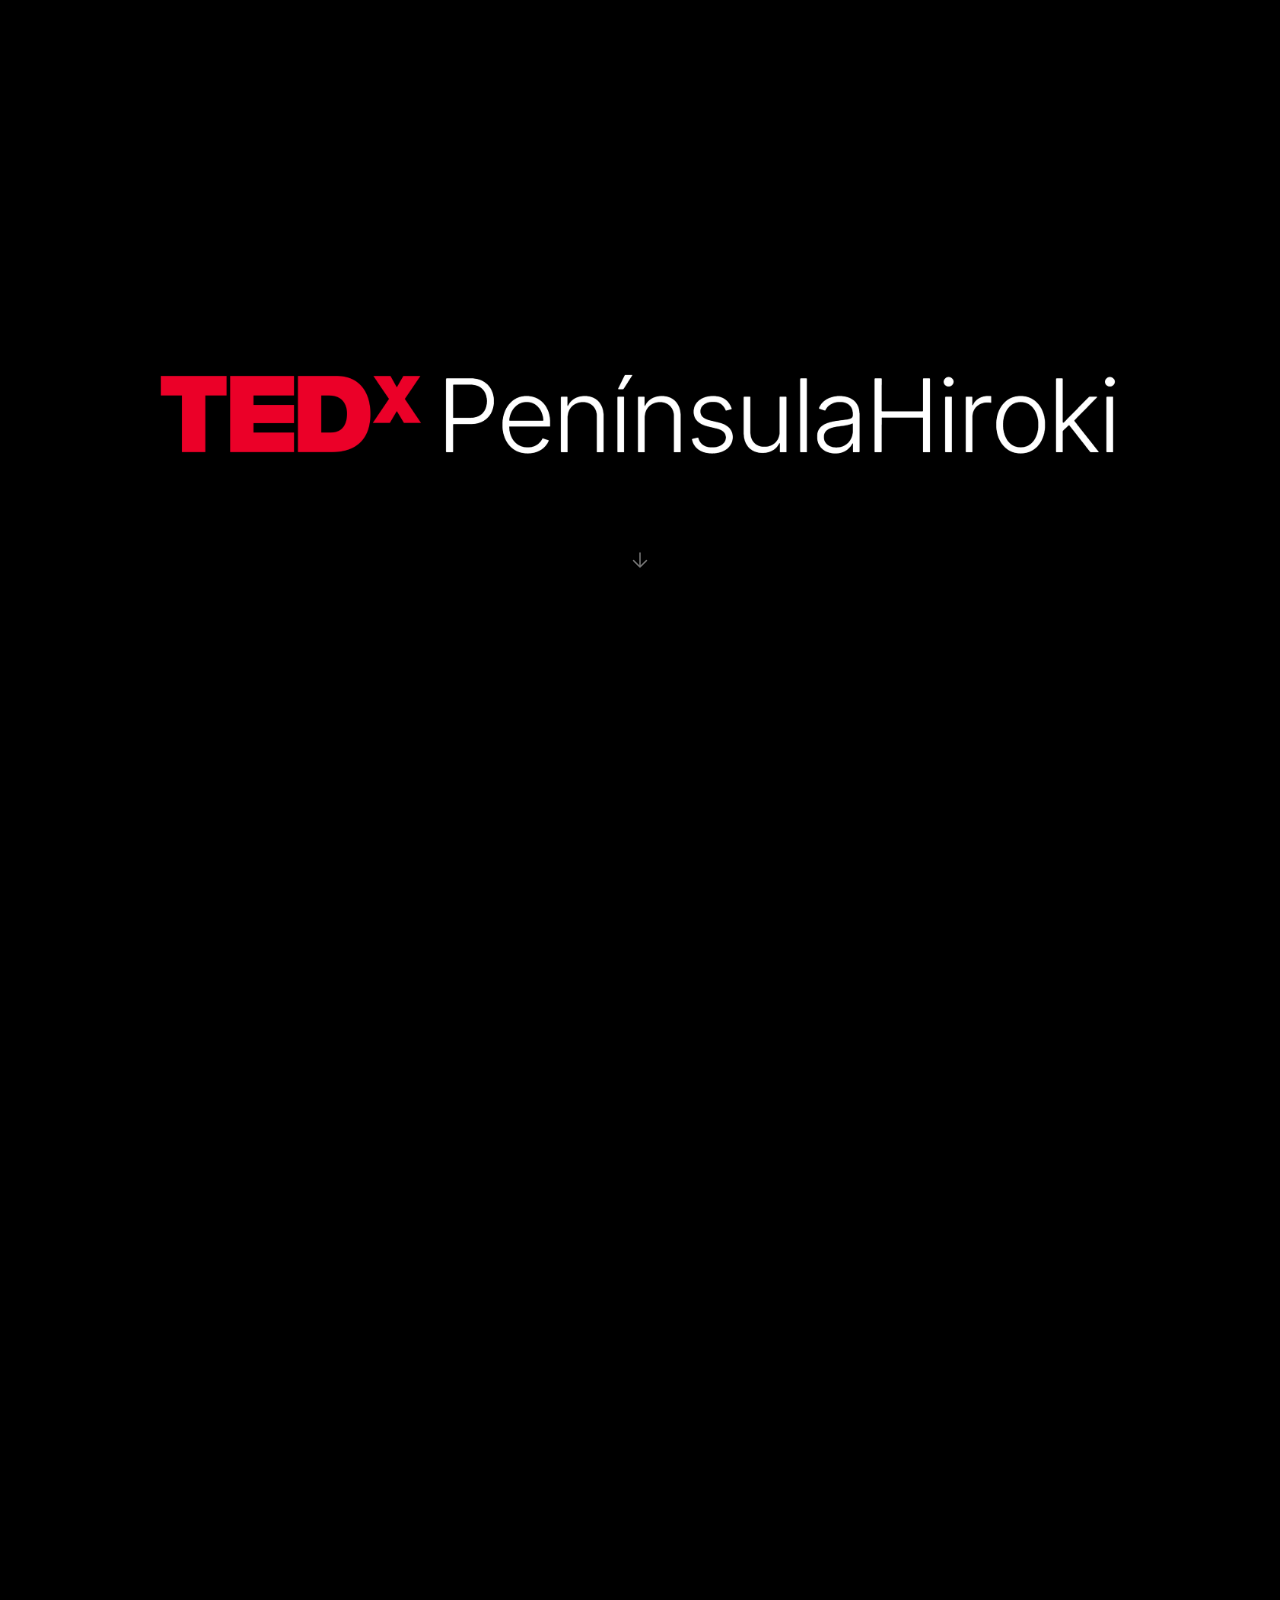
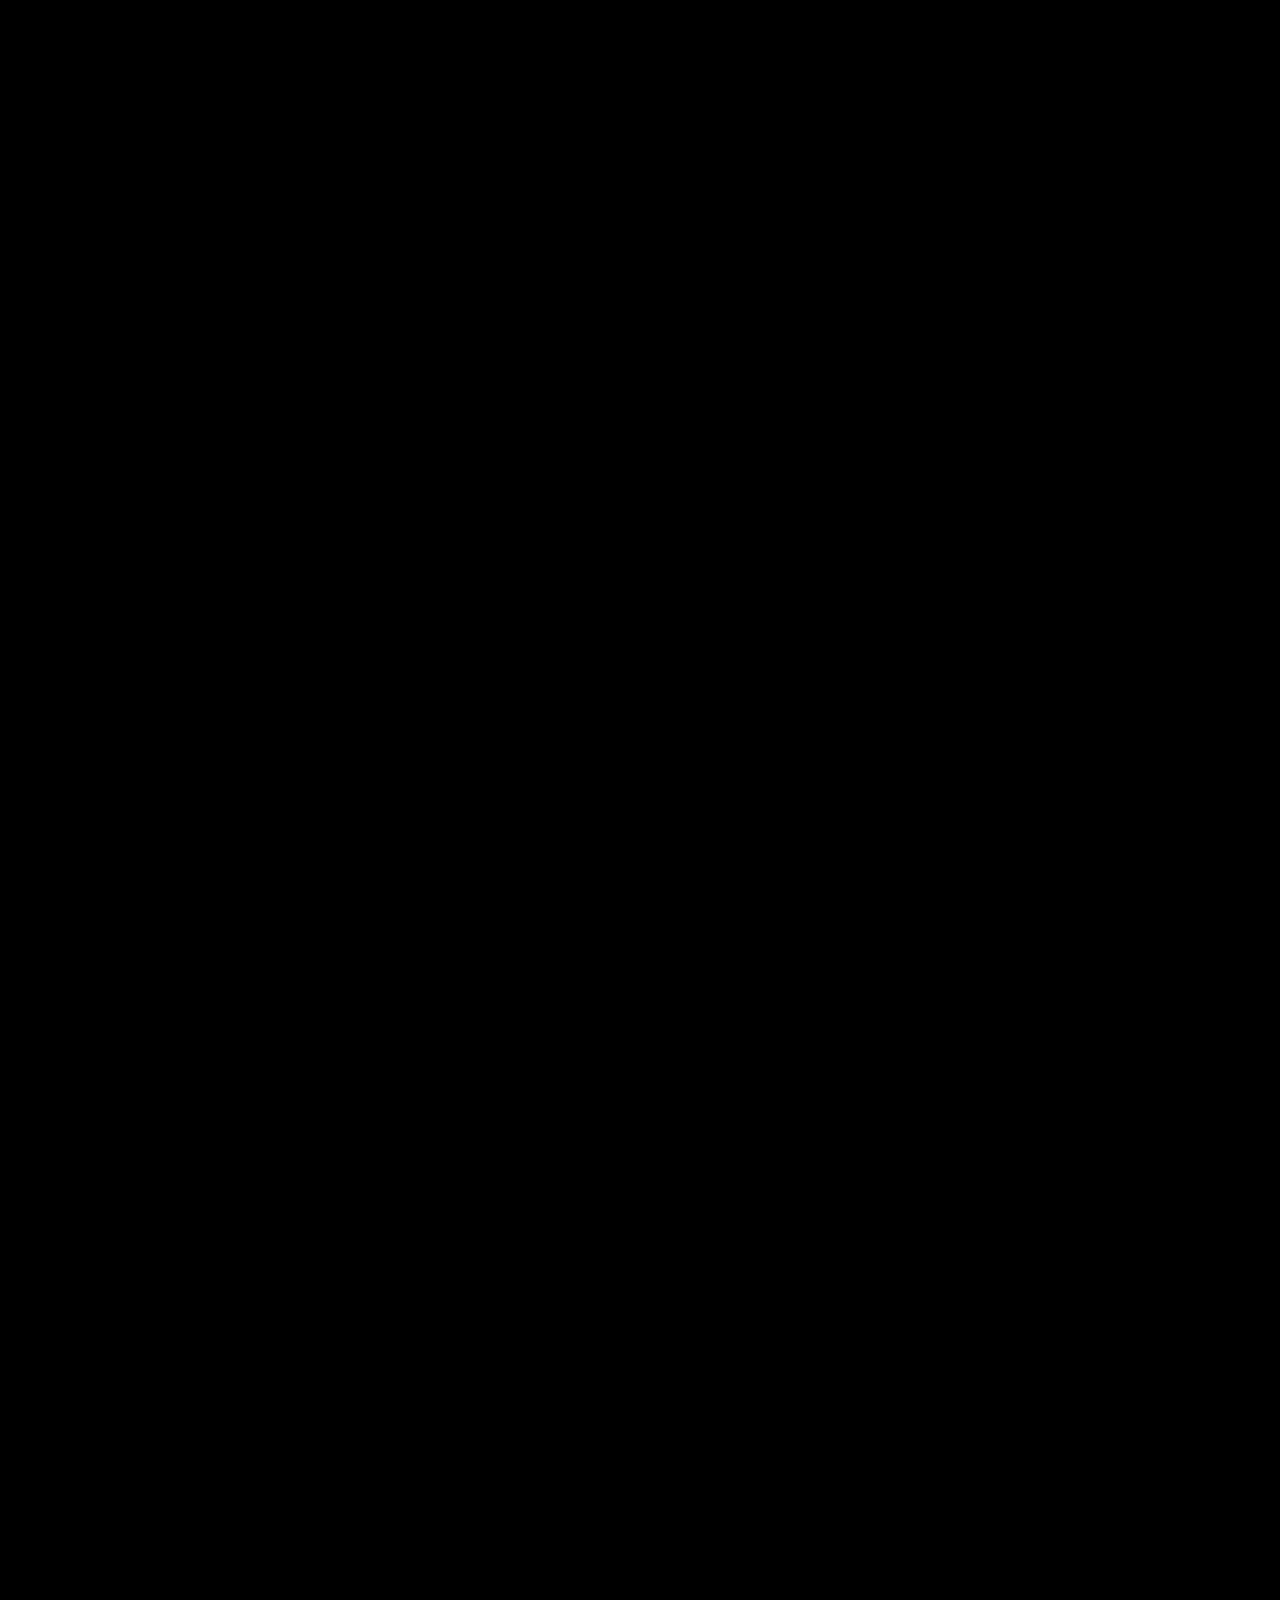
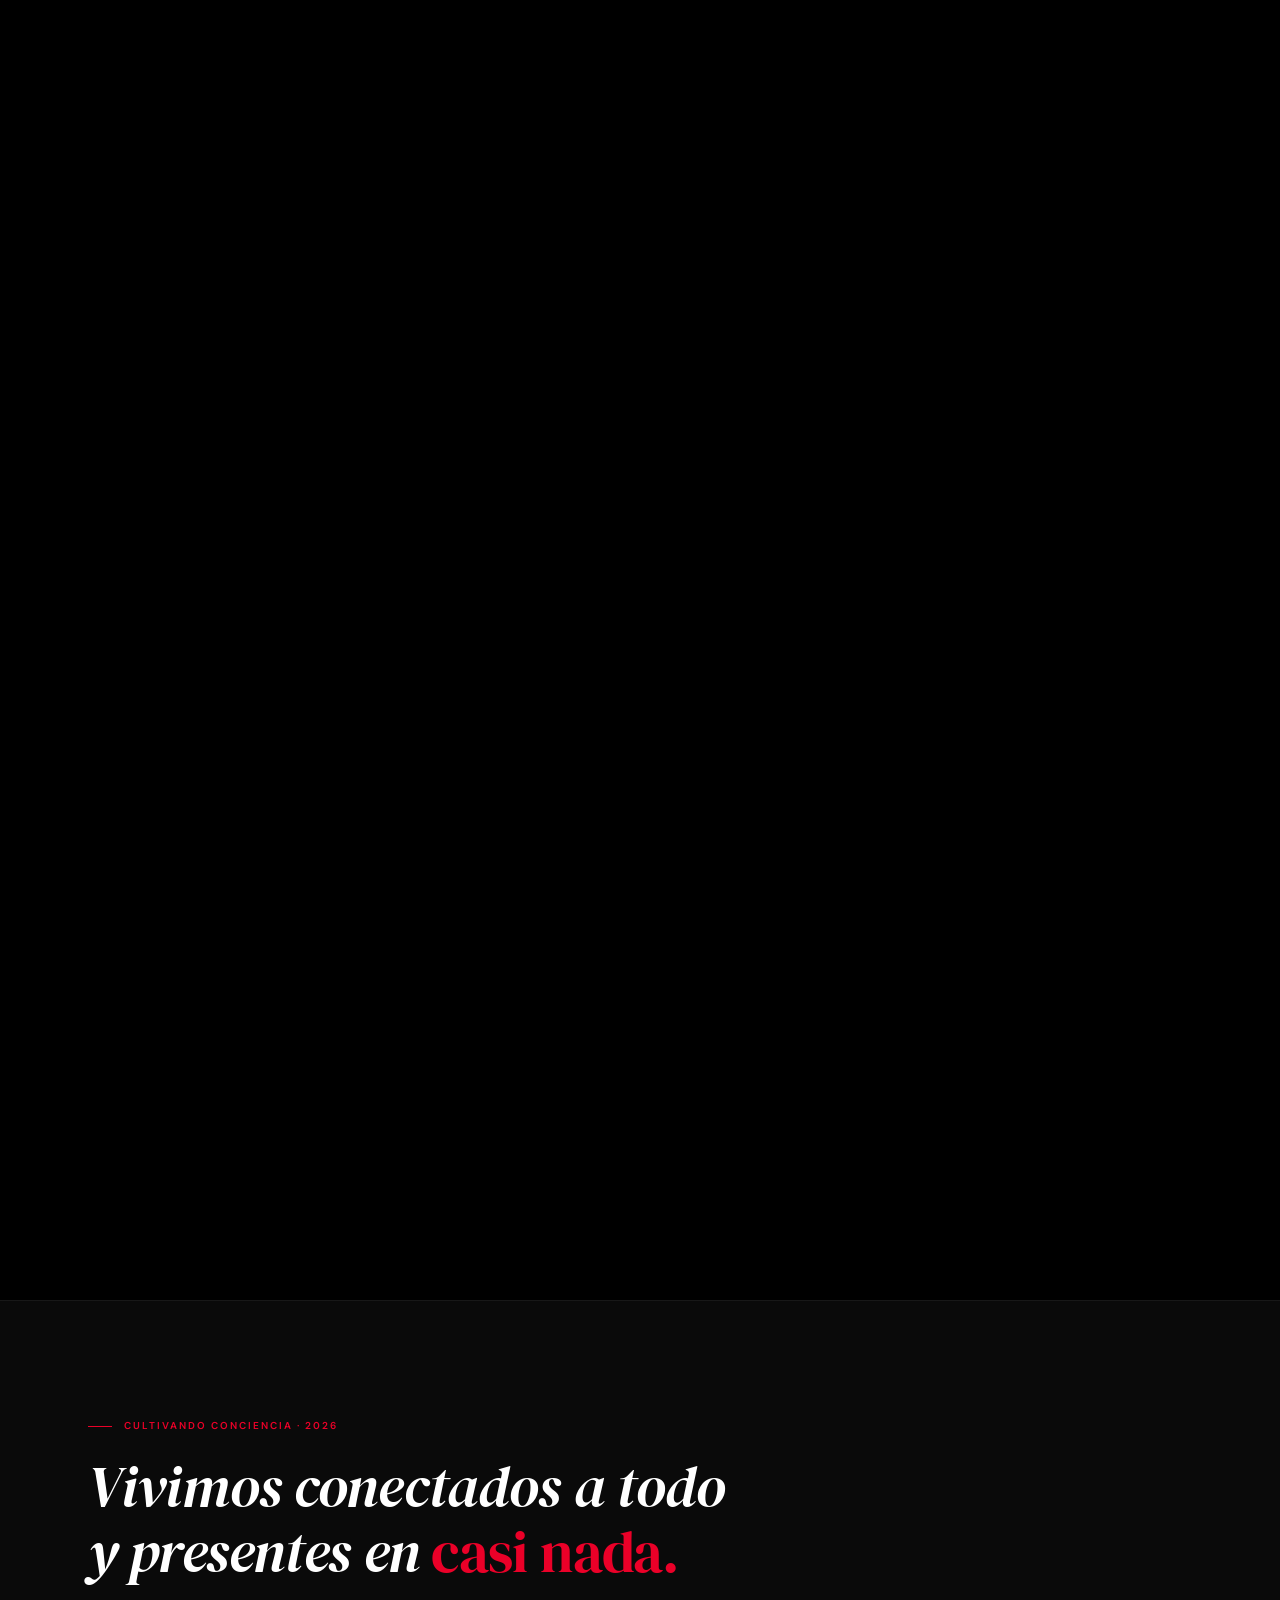
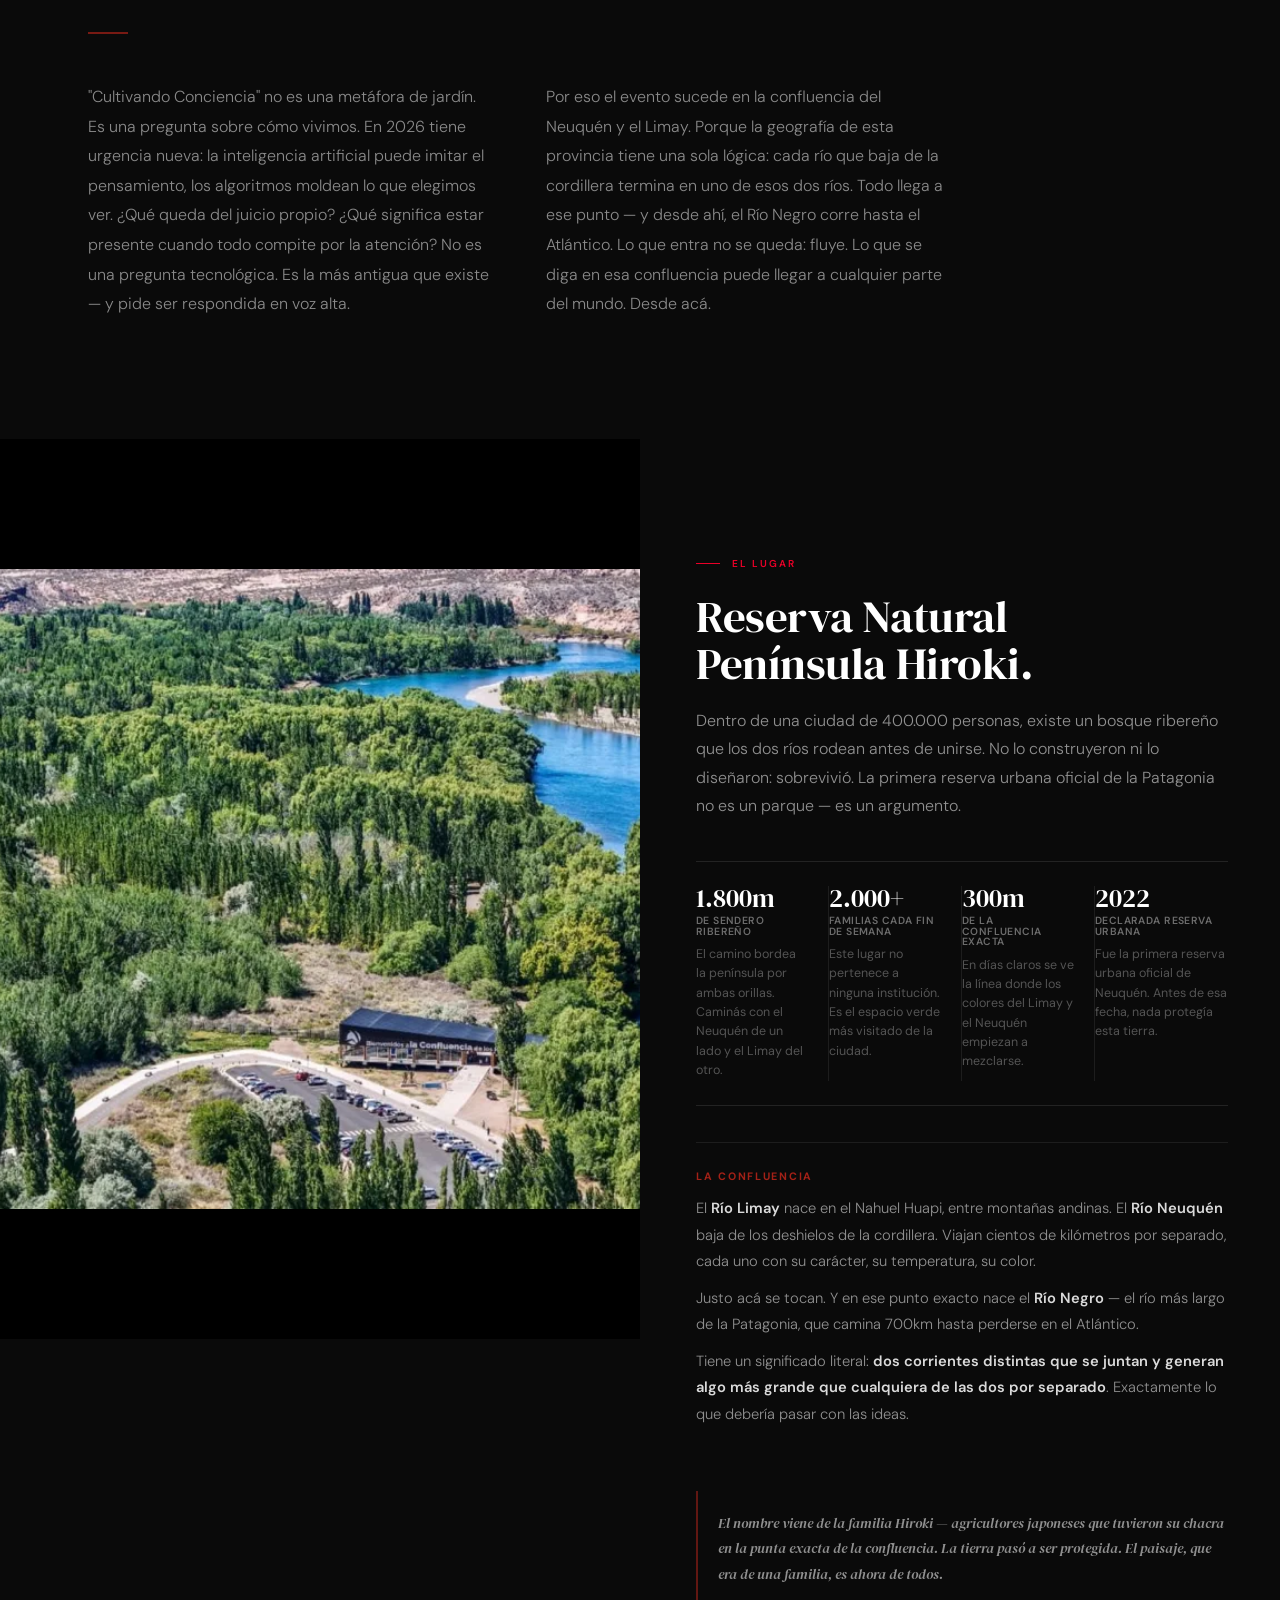
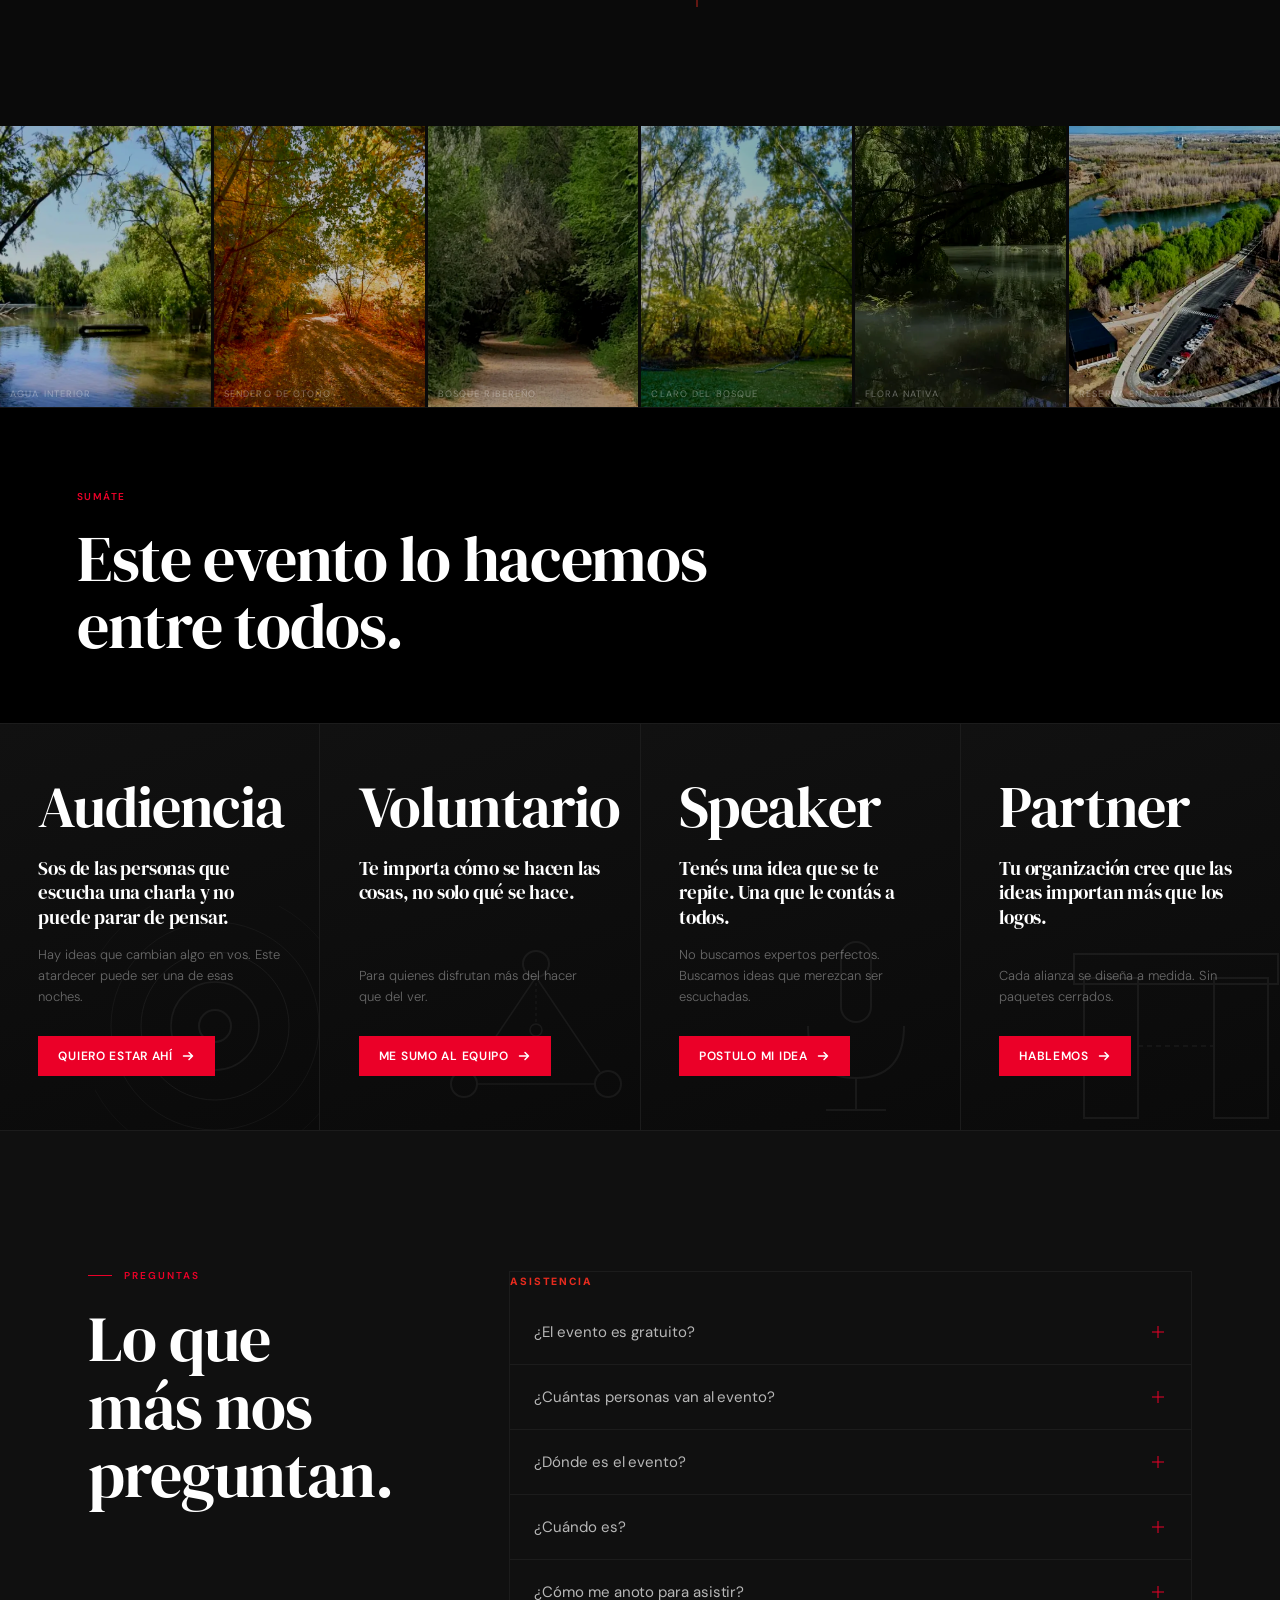
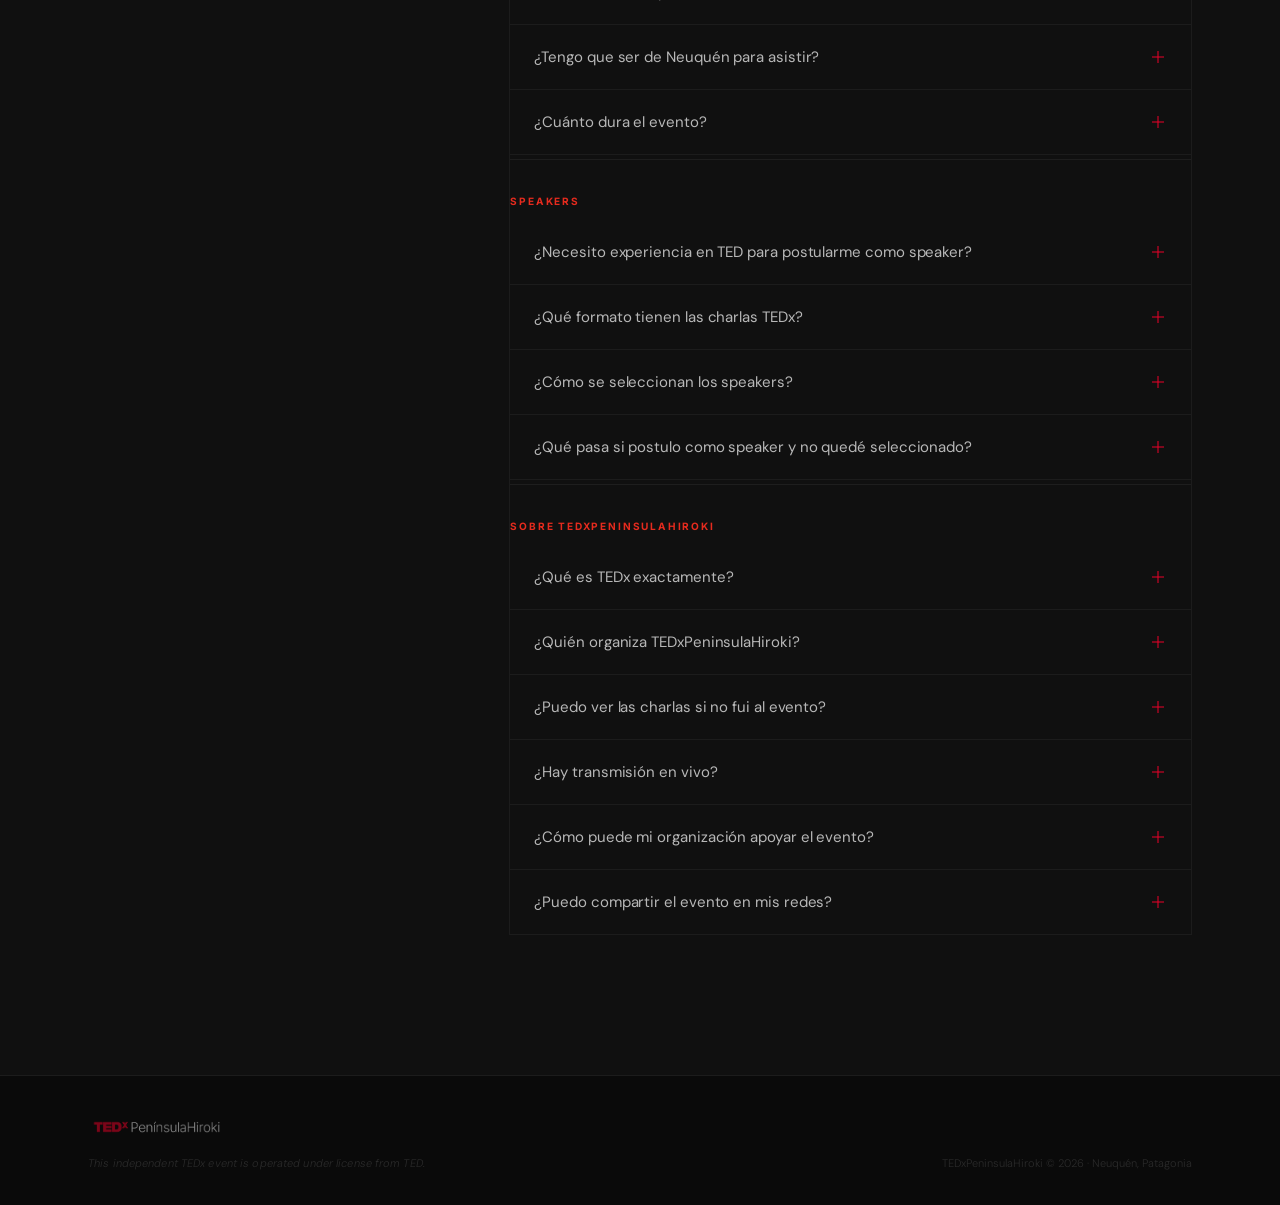
==== commit 9a959f33: "hero: 500vh — la secuencia transcurre más lenta Guille: "necesito que todo transcurra más lento — la" ====
--- a/index.html
+++ b/index.html
@@ -29,7 +29,7 @@
     /*
      * Arquitectura:
      *
-     * #hero-sequence (350vh, position:relative, background:#000)
+     * #hero-sequence (500vh, position:relative, background:#000)
      *   #hero-intro   → position:absolute; 100vh centrado; z-index:20
      *   #hero-sticky  → position:sticky; top:0; height:100vh
      *     #hero-canvas  → position:absolute; inset:0
@@ -39,7 +39,7 @@
 
     #hero-sequence {
       position: relative;
-      height: 350vh;
+      height: 500vh;
       background: #000;
     }
 
@@ -89,7 +89,7 @@
          de la secuencia; el scroll normal sigue funcionando igual.
        · Adaptativo: mousito en desktop (pointer fino),
          glifo de swipe en mobile (pointer grueso).
-       · La barra inferior muestra el avance de los 350vh.
+       · La barra inferior muestra el avance de los 500vh.
        ──────────────────────────────────────────────────────── */
     #hero-scroll-hint {
       position: fixed;
@@ -230,7 +230,7 @@
       #hero-scroll-hint .scroll-fill { transition: none; }
     }
 
-    /* Sticky: se ancla en top:0 durante los 350vh */
+    /* Sticky: se ancla en top:0 durante los 500vh */
     #hero-sticky {
       position: sticky;
       top: 0;
@@ -1475,7 +1475,7 @@
 <script>
 /* ============================================================
    Invitación a scrollear — clickeable, scrolleable y adaptativa
-   El hero es una secuencia de 350vh con 4 momentos. El hint:
+   El hero es una secuencia de 500vh con 4 momentos. El hint:
      · se puede scrollear normal (no interfiere),
      · o clickear/tapear para saltar al momento siguiente,
      · muestra cuánto falta para que la sala se llene,
@@ -1495,8 +1495,11 @@
   var mqCoarse = window.matchMedia('(hover: none), (pointer: coarse)');
 
   /* Momentos de la secuencia, en progreso 0..1 del canvas del hero.
-     Coinciden con las fases de script.js: bare → sillas → gente → CTAs. */
-  var STOPS = [0.22, 0.52, 0.88];
+     Alineados a lo que se ve según las ventanas de script.js: el titular a
+     pleno (0.26-0.32), las sillas (0.42-0.62) y la gente (0.62-1.0).
+     Son varios a propósito: sobre 500vh, saltos más grandes moverían casi
+     una pantalla entera por click. */
+  var STOPS = [0.29, 0.45, 0.62, 0.80, 0.95];
 
   /* Copy por momento: el primero explica el gesto, los demás confirman avance */
   function labelFor(p) {
@@ -1518,8 +1521,10 @@
     var total = section.offsetHeight - window.innerHeight;
     var next = null;
 
+    /* Tolerancia chica: con los stops más juntos, 0.04 dejaría una zona
+       donde el click parece no responder. */
     for (var i = 0; i < STOPS.length; i++) {
-      if (STOPS[i] > p + 0.04) { next = STOPS[i]; break; }
+      if (STOPS[i] > p + 0.02) { next = STOPS[i]; break; }
     }
 
     var y = next !== null
@@ -1565,7 +1570,7 @@
 /* ============================================================
    MOBILE — anti-flick del hero
 
-   El hero es una secuencia de 350vh: la sala vacía, las sillas que
+   El hero es una secuencia de 500vh: la sala vacía, las sillas que
    aparecen, la gente que llega. Con mouse o trackpad se ve entera y
    queda muy bien. En mobile no: arrastrar el dedo se siente igual de
    bien, pero al SOLTAR entra la inercia nativa, que dispara el scroll
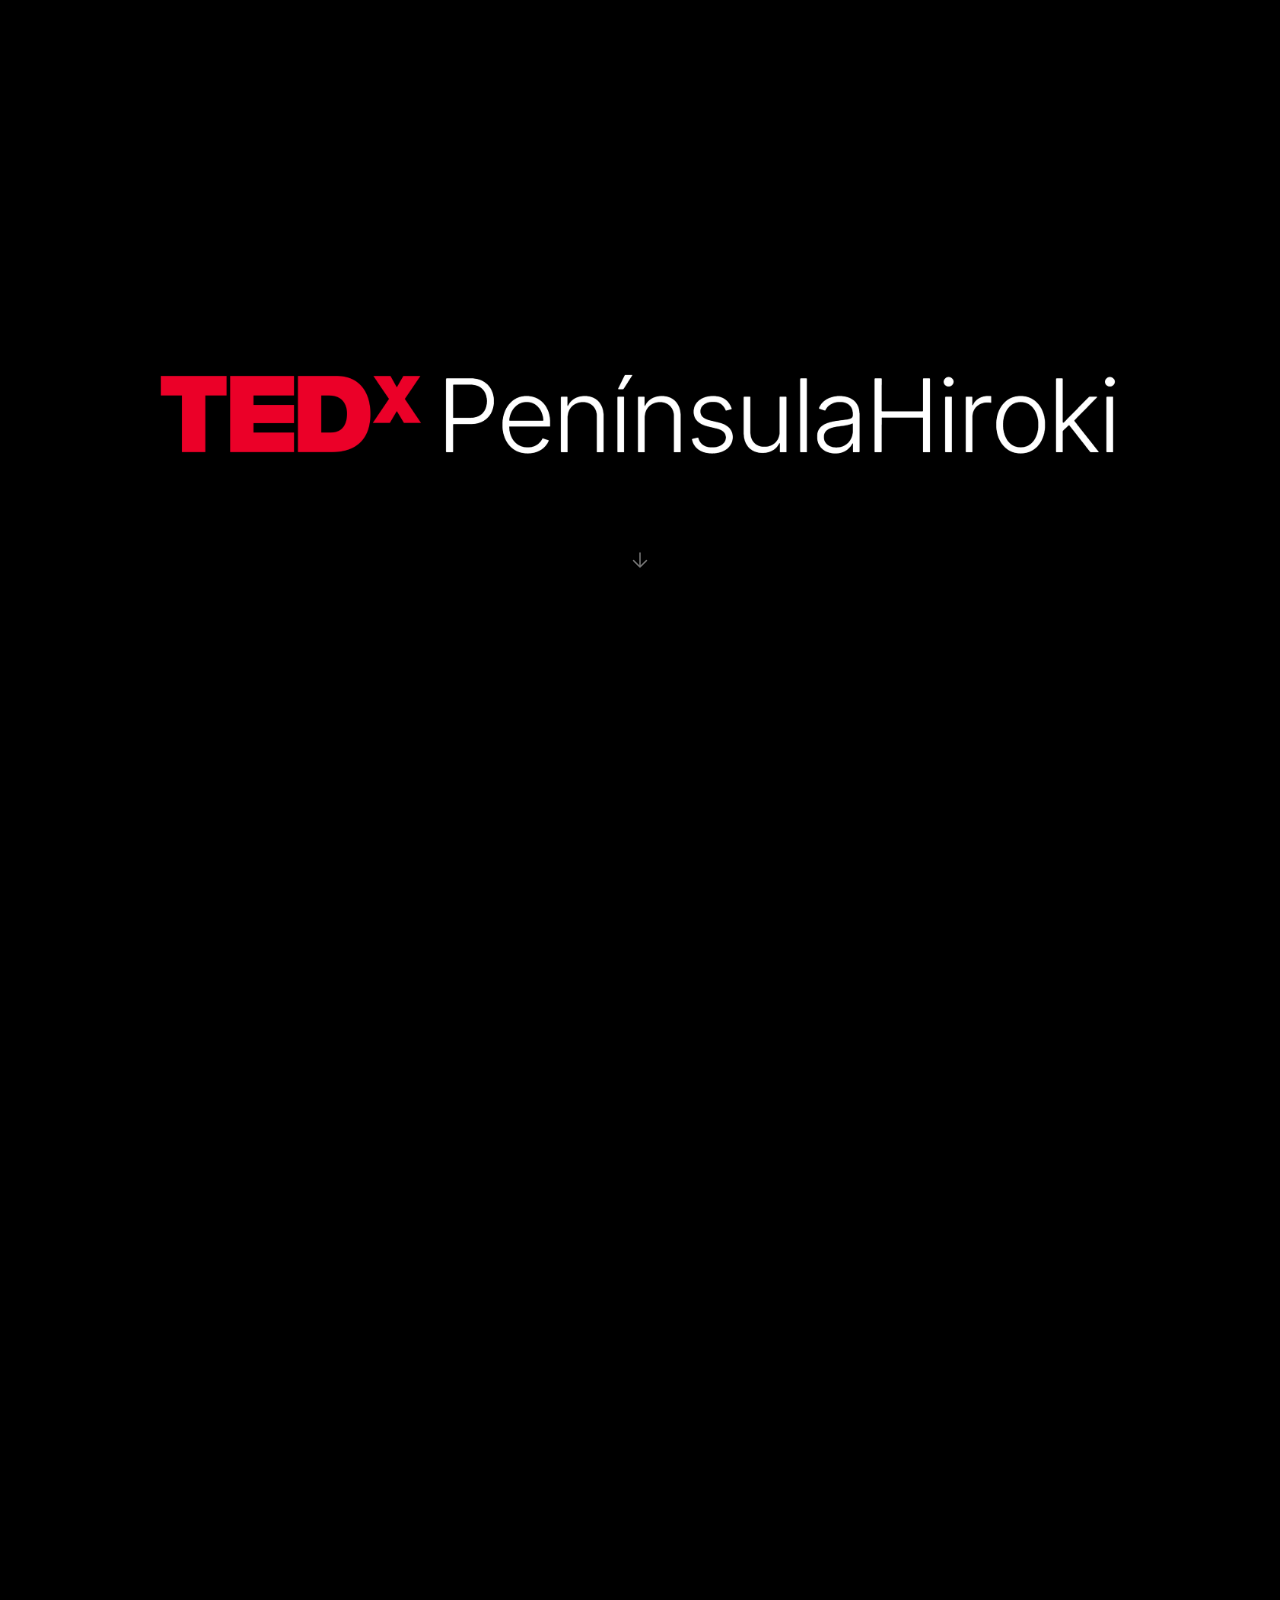
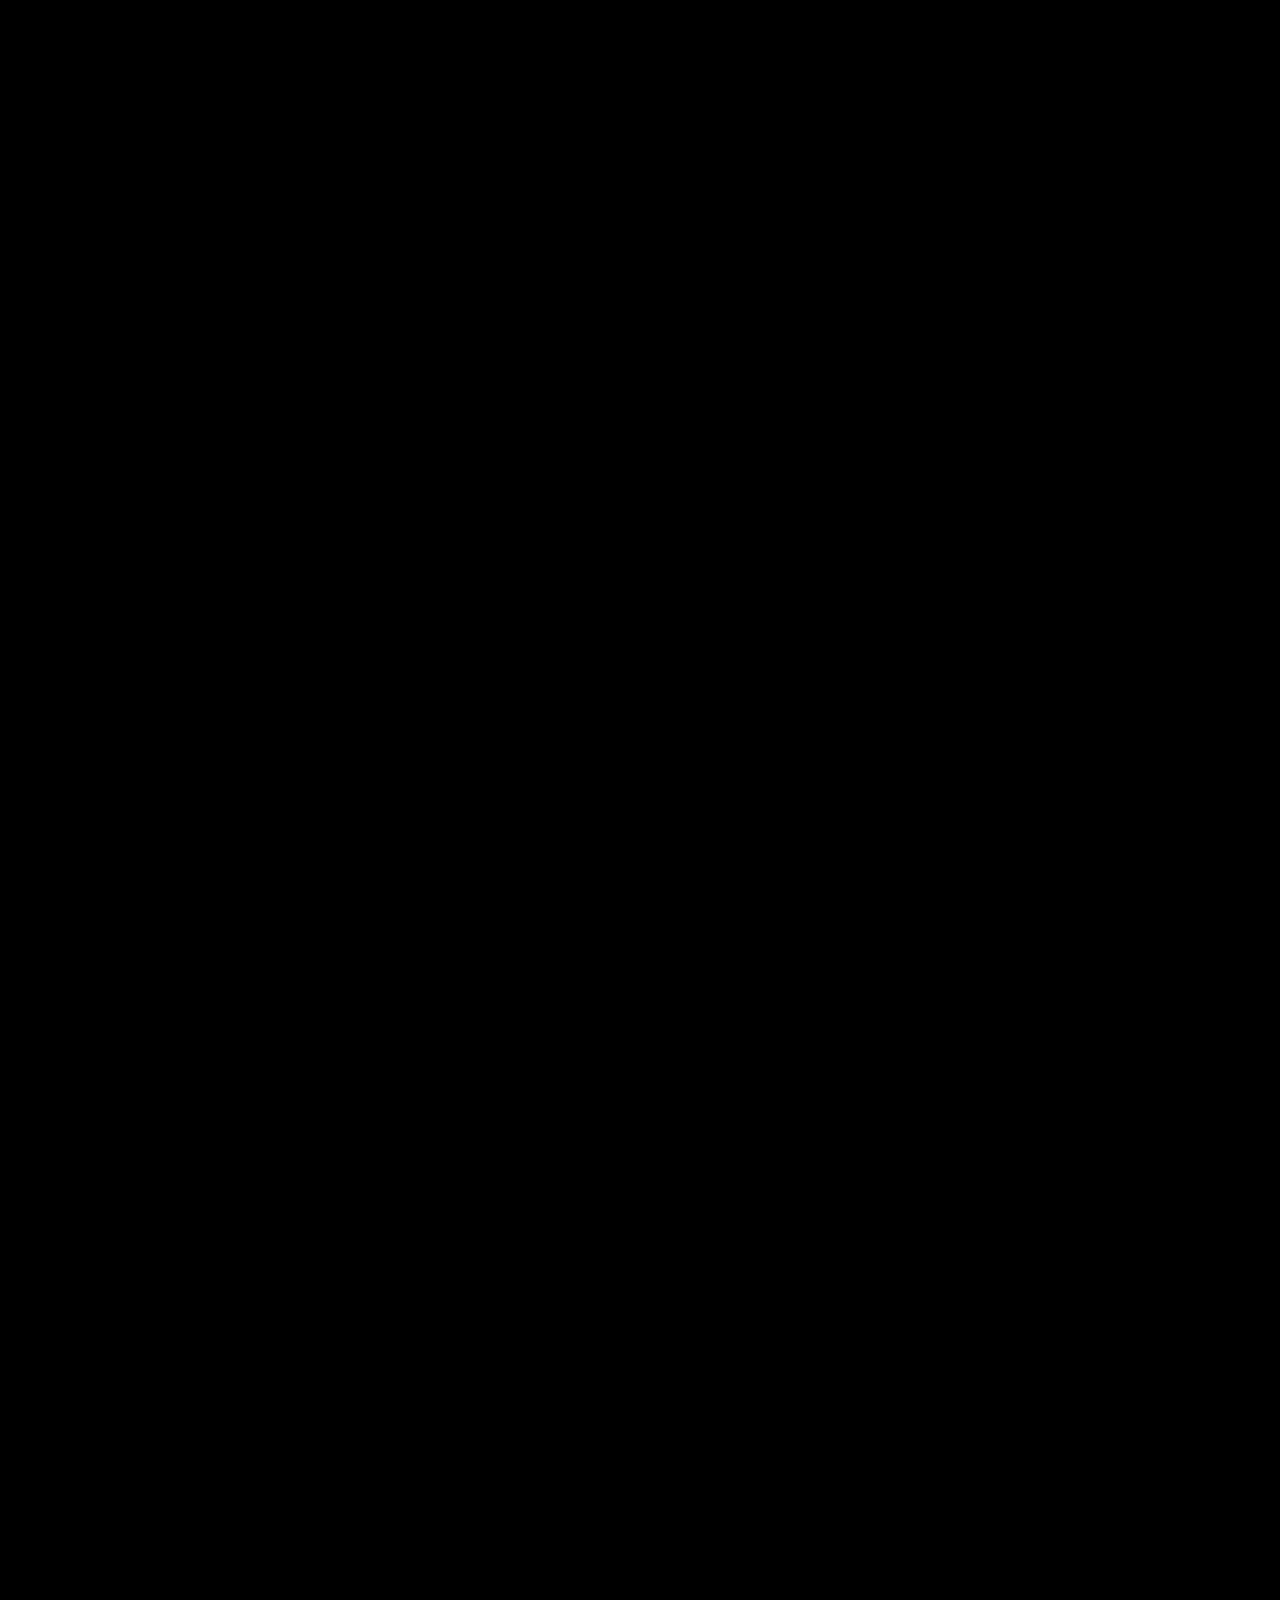
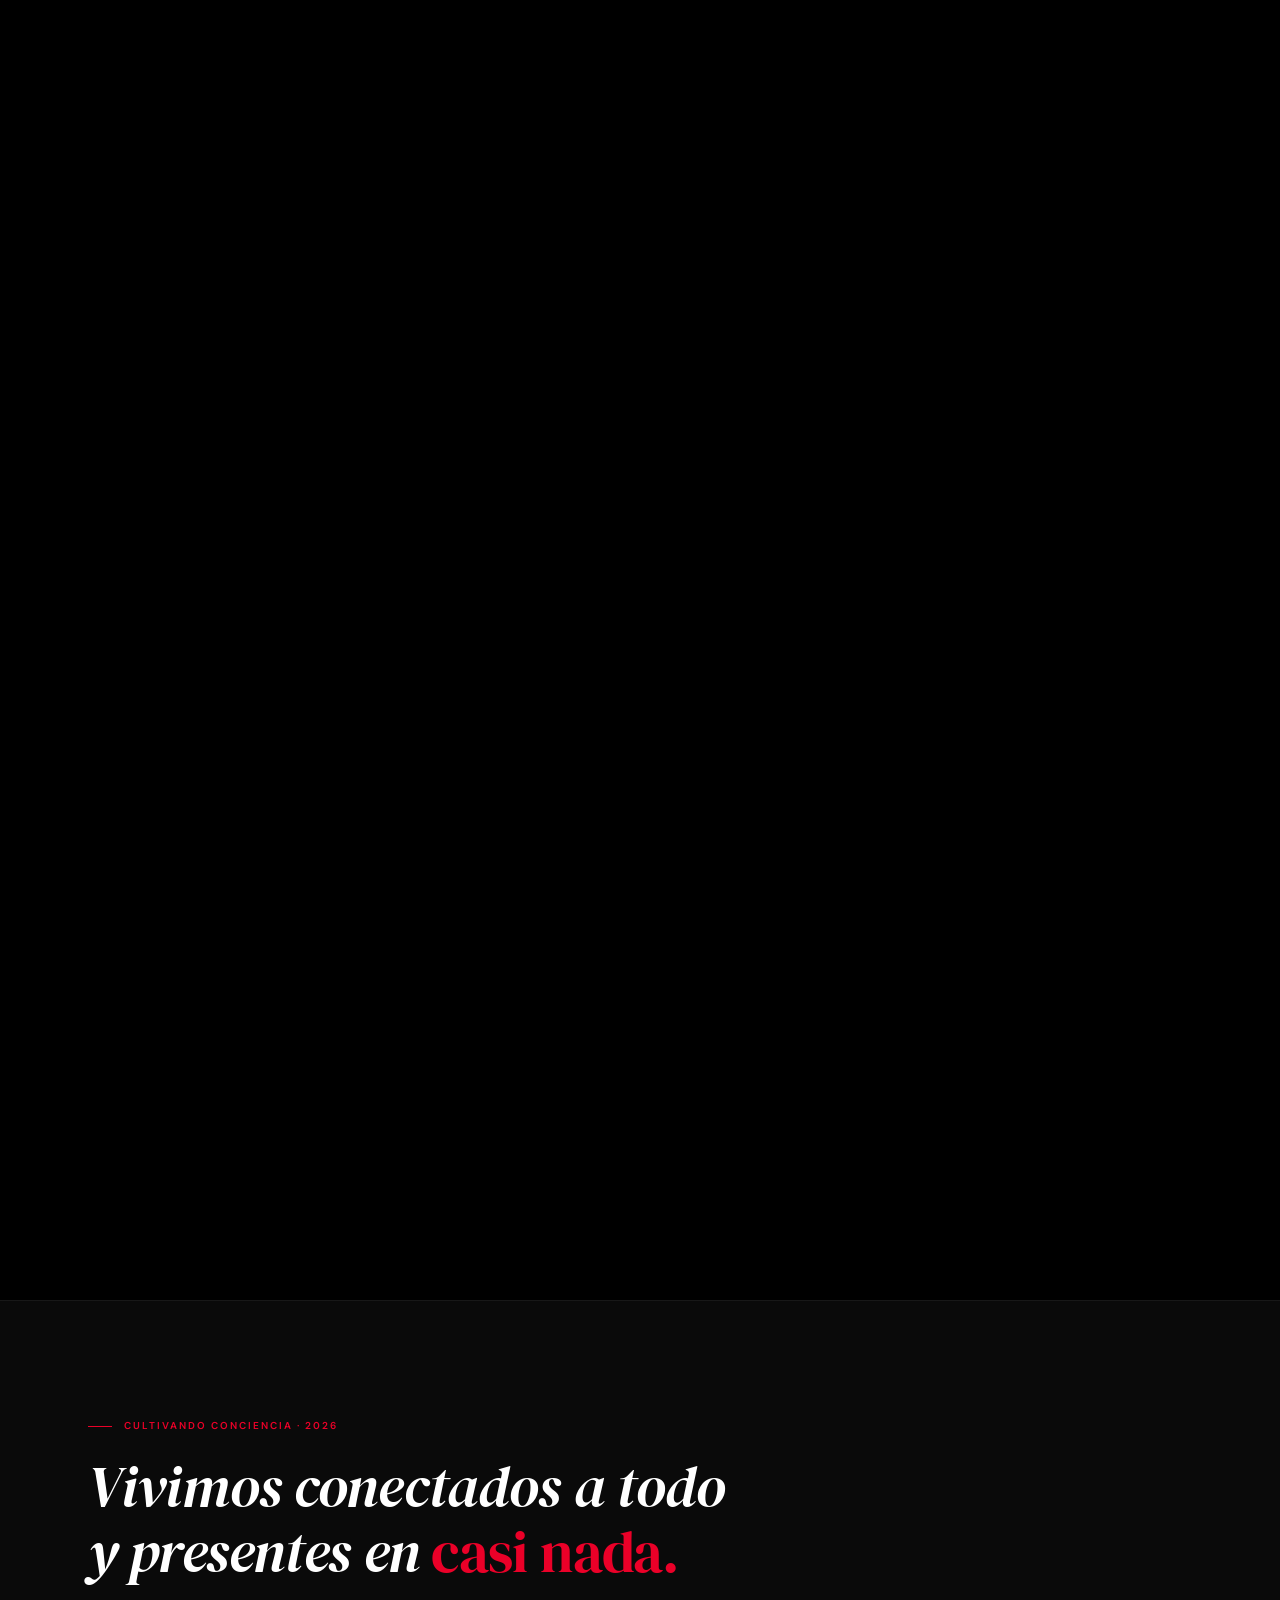
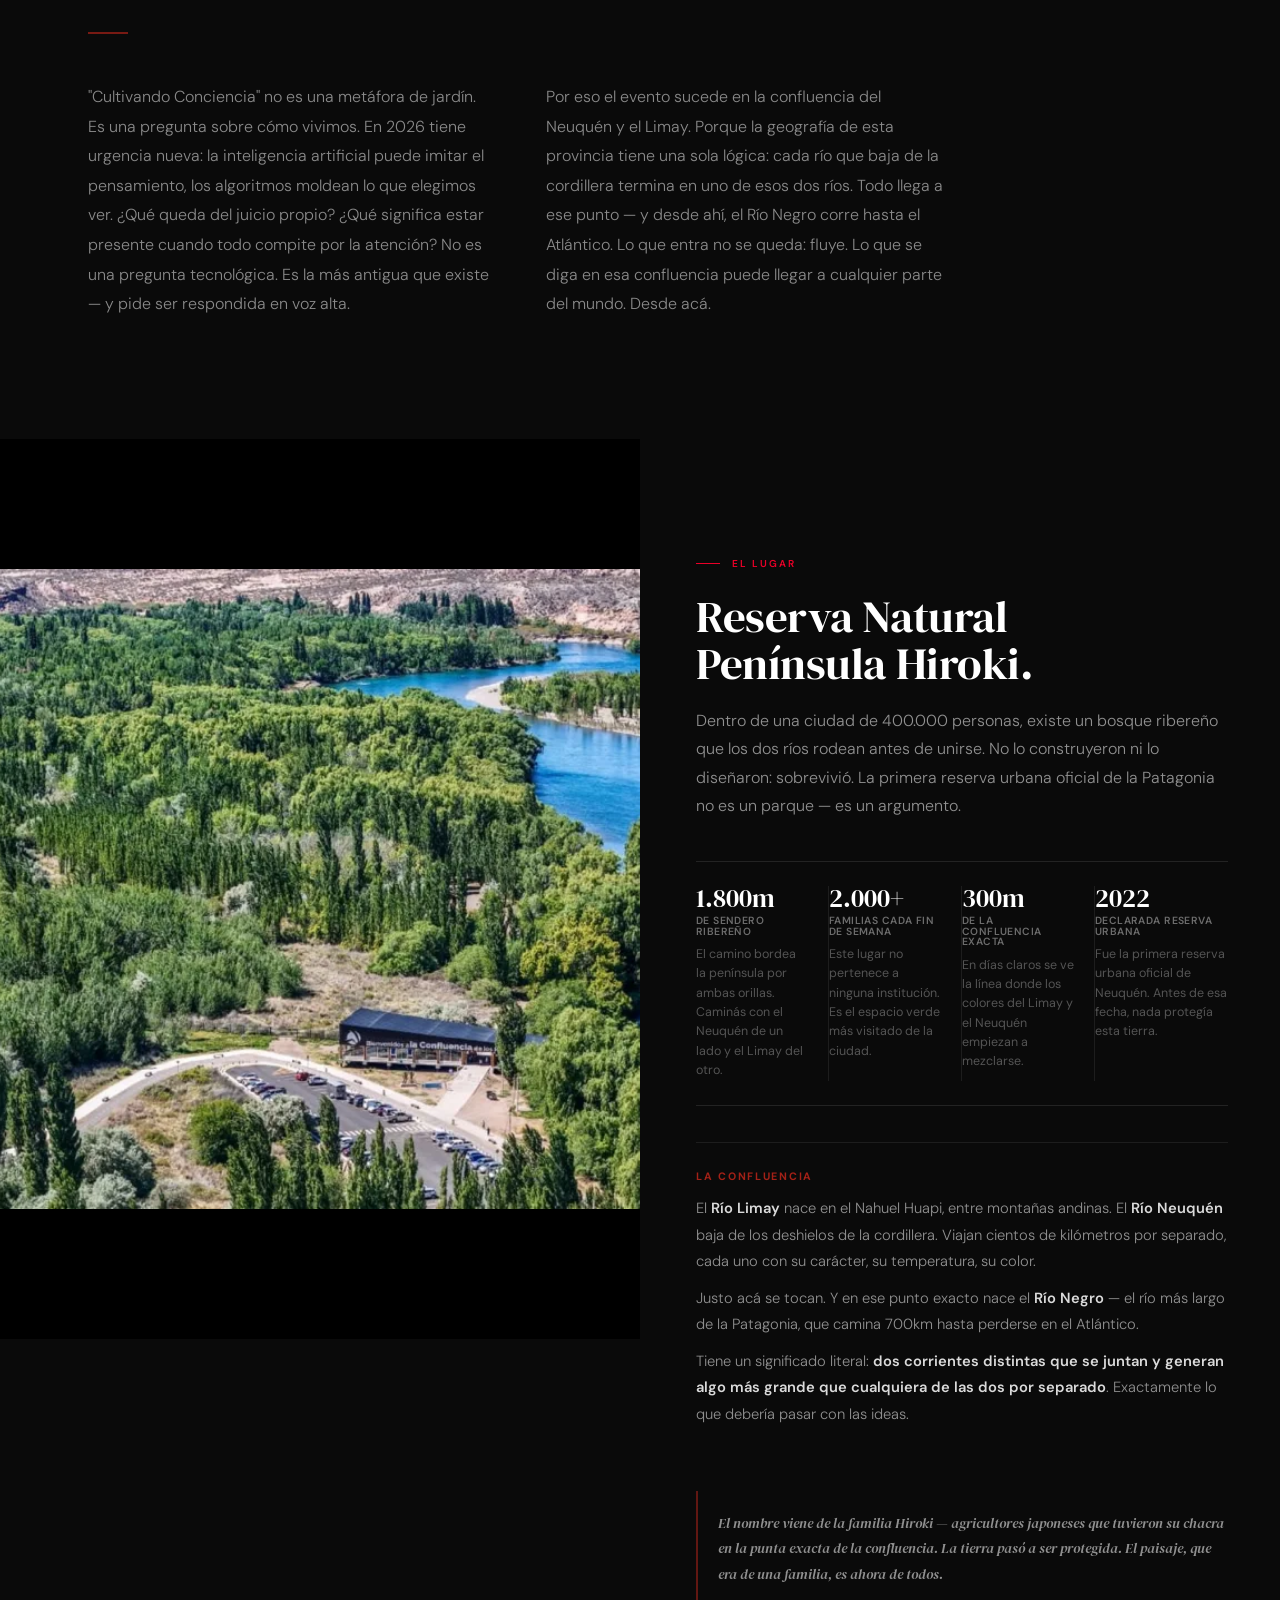
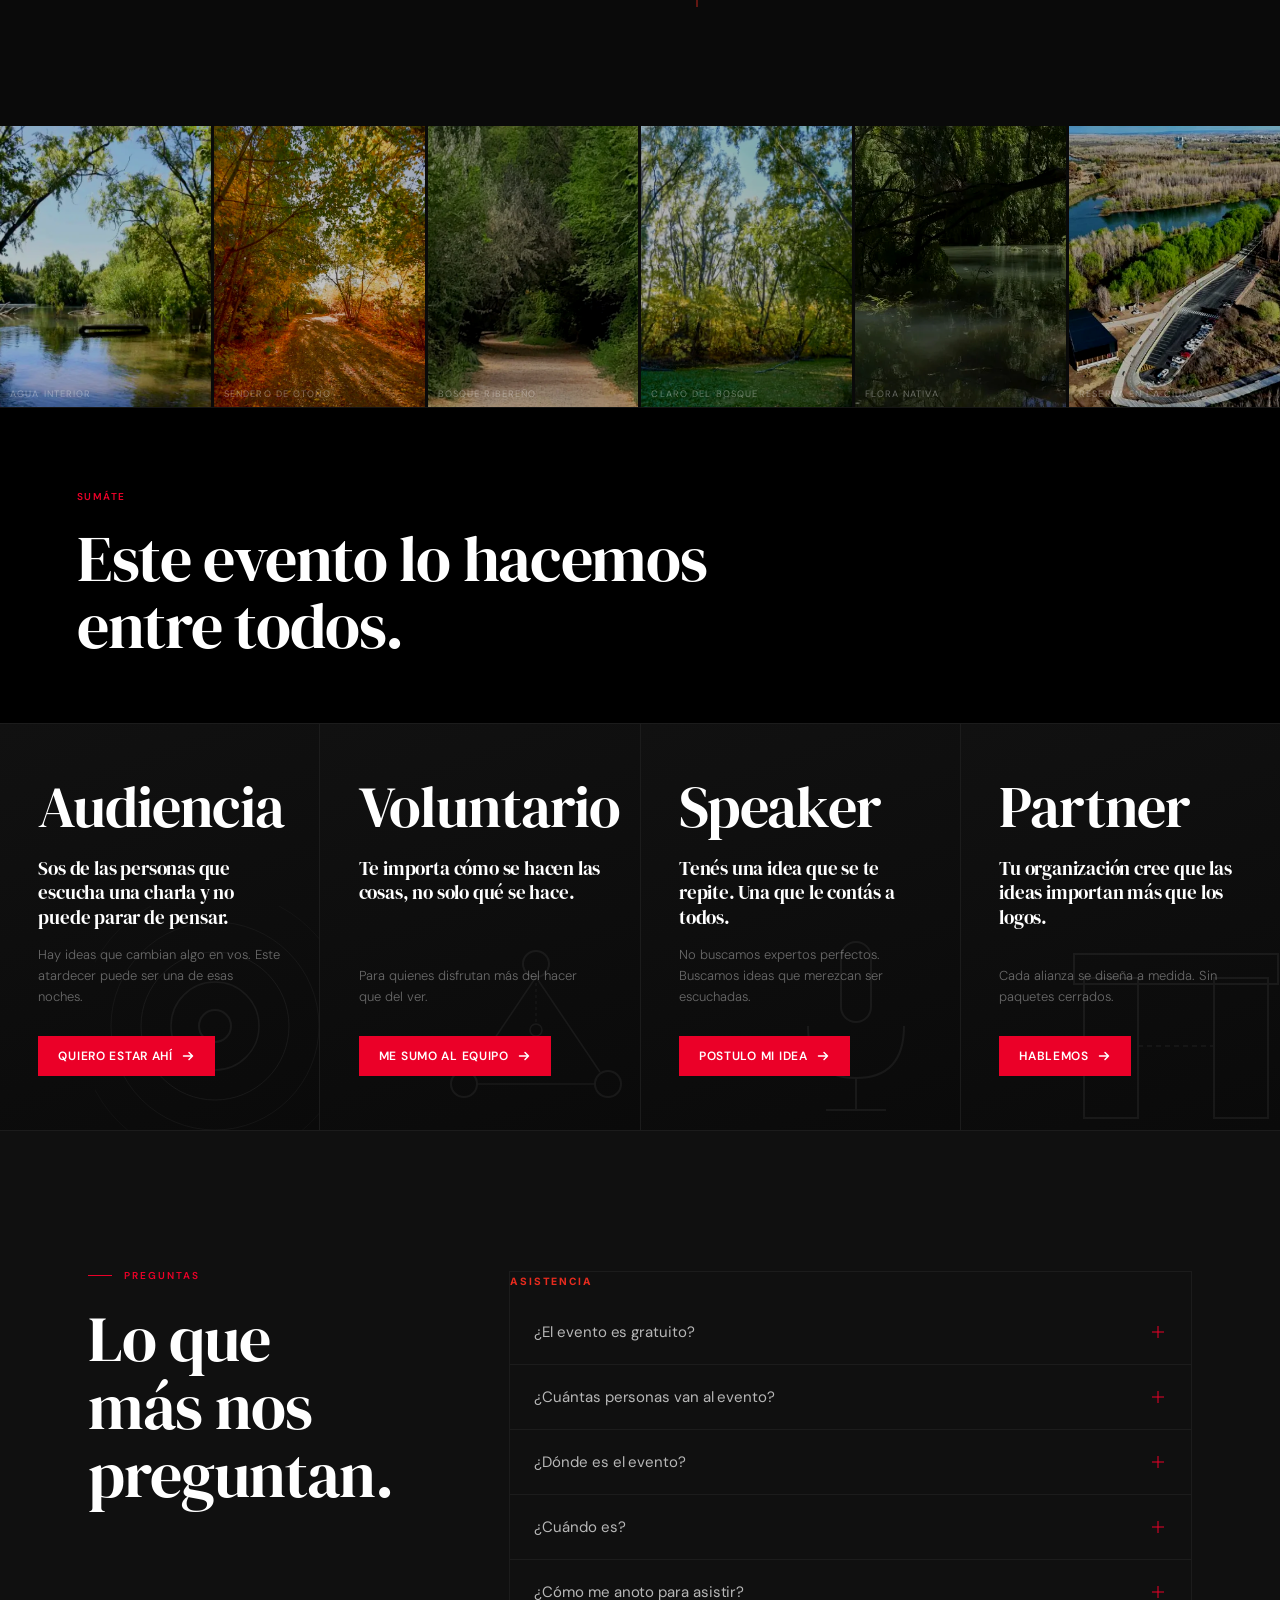
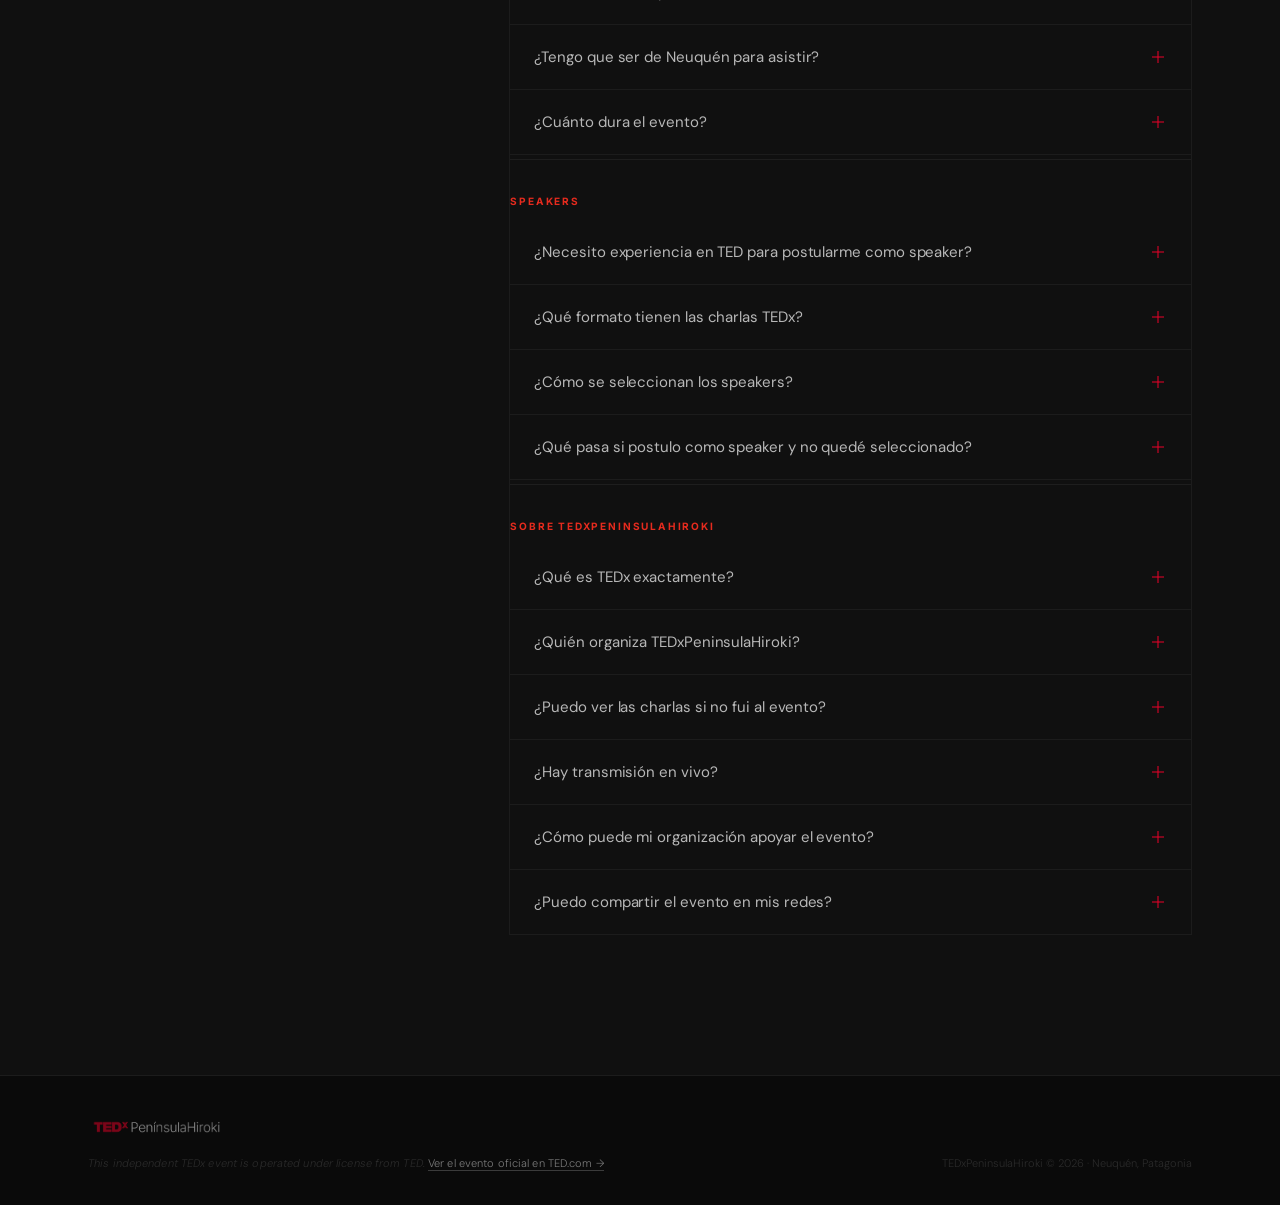
==== commit 27de9713: "link al evento oficial en ted.com (footer + FAQ) La página oficial del evento (ted.com/tedx/events/6" ====
--- a/index.html
+++ b/index.html
@@ -410,6 +410,16 @@
       color: #EB0028;
       font-style: normal;
     }
+    /* Saltos de línea de la frase: uno para desktop, otro para mobile */
+    .q-br-m { display: none; }
+    .q-br-d { display: inline; }
+    @media (max-width: 560px) {
+      .q-br-m { display: inline; }
+      .q-br-d { display: none; }
+      /* Un punto menos de cuerpo para que "a todo y presentes" entre
+         cómodo incluso en pantallas de 360px */
+      .mt-quote { font-size: clamp(1.95rem, 8.6vw, 2.2rem); }
+    }
     .mt-rule {
       width: 40px;
       height: 2px;
@@ -911,8 +921,12 @@
 
       <div class="sec-label">Cultivando Conciencia · 2026</div>
 
+      <!-- Los saltos cambian con el ancho: en desktop la frase entra en dos
+           líneas, pero en mobile ese mismo corte dejaba "todo" solo en una
+           línea. El espacio va DESPUÉS de cada <br> para que, cuando está
+           oculto, las palabras sigan separadas. -->
       <h2 class="mt-quote">
-        Vivimos conectados a todo<br>y presentes en <em>casi nada.</em>
+        Vivimos conectados<br class="q-br-m"> a todo<br class="q-br-d"> y presentes<br class="q-br-m"> en <em>casi nada.</em>
       </h2>
 
       <div class="mt-rule"></div>
@@ -1044,6 +1058,7 @@
           <input type="text" name="_hp" style="display:none" tabindex="-1" autocomplete="off">
           <div class="fg"><label class="fl">Nombre</label><input class="fi" type="text" name="nombre" placeholder="Tu nombre completo" required></div>
           <div class="fg"><label class="fl">Email</label><input class="fi" type="email" name="email" placeholder="tu@email.com" required></div>
+          <div class="fg"><label class="fl">WhatsApp</label><input class="fi" type="tel" name="whatsapp" placeholder="+54 299 000 0000"></div>
           <div class="fg"><label class="fl">Profesión u ocupación</label><input class="fi" type="text" name="profesion" placeholder="¿A qué te dedicás?"></div>
           <div class="fg"><label class="fl">Ciudad o provincia</label><input class="fi" type="text" name="ciudad" placeholder="Ej: Neuquén, Buenos Aires, Bariloche..."></div>
           <div class="fg"><label class="fl">¿Cómo te enteraste?</label><select class="fse" name="como_te_enteraste"><option value="" disabled selected>Seleccioná</option><option value="instagram">Instagram</option><option value="recomendacion">Recomendación de alguien</option><option value="facebook">Facebook</option><option value="google">Google</option><option value="otro">Otro</option></select></div>
@@ -1092,6 +1107,7 @@
           <input type="text" name="_hp" style="display:none" tabindex="-1" autocomplete="off">
           <div class="fg"><label class="fl">Nombre</label><input class="fi" type="text" name="nombre" placeholder="Tu nombre completo" required></div>
           <div class="fg"><label class="fl">Email</label><input class="fi" type="email" name="email" placeholder="tu@email.com" required></div>
+          <div class="fg"><label class="fl">WhatsApp</label><input class="fi" type="tel" name="whatsapp" placeholder="+54 299 000 0000"></div>
           <div class="fg"><label class="fl">Profesión u ocupación</label><input class="fi" type="text" name="profesion" placeholder="¿A qué te dedicás?" required></div>
           <div class="fg"><label class="fl">Tu idea en una oración</label><input class="fi" type="text" name="idea_titulo" placeholder="Una oración concreta, no un tema genérico." required></div>
           <div class="fg"><label class="fl">Desarrollá tu idea</label><textarea class="fta" name="idea_desarrollo" placeholder="¿Qué querés que la audiencia se lleve?" required style="min-height:100px;"></textarea></div>
@@ -1152,6 +1168,7 @@
           <input type="text" name="_hp" style="display:none" tabindex="-1" autocomplete="off">
           <div class="fg"><label class="fl">Nombre</label><input class="fi" type="text" name="nombre" placeholder="Tu nombre completo" required></div>
           <div class="fg"><label class="fl">Email</label><input class="fi" type="email" name="email" placeholder="tu@email.com" required></div>
+          <div class="fg"><label class="fl">WhatsApp</label><input class="fi" type="tel" name="whatsapp" placeholder="+54 299 000 0000"></div>
           <div class="fg"><label class="fl">Profesión u ocupación</label><input class="fi" type="text" name="profesion" placeholder="¿A qué te dedicás?"></div>
           <div class="fg"><label class="fl">Ciudad o provincia</label><input class="fi" type="text" name="ciudad" placeholder="Ej: Neuquén, Buenos Aires, Bariloche..."></div>
           <div class="fg"><label class="fl">¿Cómo te enteraste?</label><select class="fse" name="como_te_enteraste"><option value="" disabled selected>Seleccioná</option><option value="instagram">Instagram</option><option value="recomendacion">Recomendación de alguien</option><option value="facebook">Facebook</option><option value="google">Google</option><option value="otro">Otro</option></select></div>
@@ -1208,6 +1225,7 @@
           <input type="text" name="_hp" style="display:none" tabindex="-1" autocomplete="off">
           <div class="fg"><label class="fl">Nombre</label><input class="fi" type="text" name="nombre" placeholder="Tu nombre completo" required></div>
           <div class="fg"><label class="fl">Email</label><input class="fi" type="email" name="email" placeholder="tu@email.com" required></div>
+          <div class="fg"><label class="fl">WhatsApp</label><input class="fi" type="tel" name="whatsapp" placeholder="+54 299 000 0000"></div>
           <div class="fg"><label class="fl">Profesión</label><input class="fi" type="text" name="profesion" placeholder="Tu rol o campo de trabajo" required></div>
           <div class="fg"><label class="fl">Tu idea en una oración</label><input class="fi" type="text" name="idea_titulo" placeholder="Una oración concreta, no un tema genérico." required></div>
           <div class="fg"><label class="fl">Desarrollá tu idea</label><textarea class="fta" name="idea_desarrollo" placeholder="¿Qué querés que la audiencia se lleve? ¿Por qué esta idea importa ahora?" required style="min-height:120px;"></textarea></div>
@@ -1384,7 +1402,7 @@
               <span class="faq-icon" aria-hidden="true"></span>
             </button>
             <div class="faq-a">
-              <p>TEDx es un programa de eventos locales organizados de forma independiente bajo licencia de TED. Producido por voluntarios de la comunidad, con el mismo estándar de ideas que el TED global. Las charlas se publican en el ecosistema de TED y pueden llegar a millones de personas en cualquier parte del mundo.</p>
+              <p>TEDx es un programa de eventos locales organizados de forma independiente bajo licencia de TED. Producido por voluntarios de la comunidad, con el mismo estándar de ideas que el TED global. Las charlas se publican en el ecosistema de TED y pueden llegar a millones de personas en cualquier parte del mundo. Nuestro evento figura en el <a href="https://www.ted.com/tedx/events/69142" target="_blank" rel="noopener">sitio oficial de TED&nbsp;&rarr;</a></p>
             </div>
           </div>
 
@@ -1450,7 +1468,7 @@
     <div class="footer-inner">
       <img src="assets/brand/logo-white.png" alt="TEDxPeninsulaHiroki" height="22" style="display:block;opacity:0.5;margin-bottom:16px;">
       <div class="footer-bottom">
-        <p class="footer-license">This independent TEDx event is operated under license from TED.</p>
+        <p class="footer-license">This independent TEDx event is operated under license from TED. <a class="footer-ted-link" href="https://www.ted.com/tedx/events/69142" target="_blank" rel="noopener">Ver el evento oficial en TED.com&nbsp;&rarr;</a></p>
         <p>TEDxPeninsulaHiroki &copy; 2026 · Neuquén, Patagonia</p>
       </div>
     </div>
@@ -1547,6 +1565,13 @@
         var next = labelFor(p);
         if (label.textContent !== next) label.textContent = next;
       }
+      /* Vive solo dentro de la secuencia: pasado el hero se retira, y
+         si el usuario vuelve a subir a la intro, reaparece. Antes esto
+         era un IntersectionObserver sobre el manifiesto, pero al ser un
+         toggle el hint resucitaba en las FAQ y el footer (manifiesto ya
+         fuera de pantalla) clavado en "Ya casi" — y un tap ahí abajo
+         pegaba un scroll de vuelta al manifiesto. */
+      hint.classList.toggle('hide', p >= 1);
     });
   }
 
@@ -1557,13 +1582,6 @@
   if (mqCoarse.addEventListener) mqCoarse.addEventListener('change', sync);
   else if (mqCoarse.addListener) mqCoarse.addListener(sync);
   sync();
-
-  /* Se retira cuando el manifiesto entra en escena */
-  if (manif) {
-    new IntersectionObserver(function(entries) {
-      hint.classList.toggle('hide', entries[0].isIntersecting);
-    }, { threshold: 0.15 }).observe(manif);
-  }
 
 })();
 
@@ -1689,6 +1707,117 @@
   window.addEventListener('touchcancel', onTouchEnd,  { passive: true });
 })();
 
+/* ============================================================
+   MOBILE — la intro avanza sola si nadie la maneja
+
+   En mobile los 500vh del hero se sienten largos: son ~4 swipes
+   fuertes antes de llegar al contenido. En vez de acortar la
+   secuencia (que en desktop está calibrada a gusto), acá la intro
+   se reproduce sola: si el usuario no toca, el scroll avanza a un
+   ritmo que recorre la secuencia entera en ~12s y sigue de largo
+   hasta aterrizar con el manifiesto completamente en pantalla.
+
+   El dedo manda siempre: cualquier gesto pausa el avance al
+   instante y el arrastre queda 1:1 como siempre (de eso se ocupa
+   el anti-flick de arriba). Si el usuario se queda quieto ~2s, la
+   intro retoma desde donde quedó. Al completarse — sola o a mano —
+   se apaga por el resto de la visita: no empuja el resto de la
+   página ni persigue al que vuelve a subir a mirar de nuevo.
+
+   Avanza scrolleando de verdad (no un modo aparte): el canvas, la
+   barrita del hint y la posición de la página quedan en sync solos.
+   ============================================================ */
+(function() {
+  if (!window.matchMedia('(hover: none), (pointer: coarse)').matches) return;
+  if (window.matchMedia('(prefers-reduced-motion: reduce)').matches) return;
+
+  var section = document.getElementById('hero-sequence');
+  var manif   = document.getElementById('manifesto-tema');
+  if (!section || !window.TEDxHero) return;
+
+  var DURACION = 12000; /* ms para recorrer la secuencia del hero */
+  var ESPERA   = 2000;  /* ms de quietud antes de arrancar o retomar */
+  var FRENADA  = 300;   /* px finales con desaceleración, para aterrizar suave */
+
+  var listo = false;    /* el loader ya liberó el scroll */
+  var hecho = false;    /* la intro se completó: apagado por esta visita */
+  var ultimaActividad = performance.now();
+  var ultimoT = 0;
+
+  /* Mismo cuidado que el anti-flick: con scroll-behavior:smooth un
+     scrollBy pelado se vuelve animación; acá tiene que ser directo. */
+  function mover(px) {
+    try { window.scrollBy({ top: px, left: 0, behavior: 'instant' }); }
+    catch (e) { window.scrollBy(0, px); }
+  }
+
+  function finDelHero() {
+    return section.offsetTop + section.offsetHeight - window.innerHeight;
+  }
+  /* No frena en el último frame del hero (el manifiesto quedaría abajo,
+     fuera de pantalla): sigue hasta dejar el módulo "Vivimos conectados…"
+     completamente visible, con su top alineado al viewport — el mismo
+     destino al que salta el tap del hint. */
+  function objetivo() {
+    return manif ? manif.offsetTop : finDelHero();
+  }
+  function enZona() {
+    var y = window.pageYOffset;
+    return y >= section.offsetTop - 1 && y < objetivo() - 1;
+  }
+
+  /* Cualquier gesto pausa. No se escucha 'scroll' a propósito: lo
+     dispararíamos nosotros mismos; la inercia propia del anti-flick
+     dura menos que ESPERA contada desde el touchend, así que nunca
+     se pisan. Un dedo APOYADO sin moverse no emite eventos, así que
+     además del último evento se trackea si hay dedos en pantalla:
+     mientras haya uno, la pausa no vence nunca. */
+  var tocando = false;
+  function actividad() { ultimaActividad = performance.now(); }
+  function dedoAbajo(e)  { tocando = true; actividad(); }
+  function dedoArriba(e) { tocando = e.touches.length > 0; actividad(); }
+  window.addEventListener('touchstart',  dedoAbajo,  { passive: true });
+  window.addEventListener('touchmove',   actividad,  { passive: true });
+  window.addEventListener('touchend',    dedoArriba, { passive: true });
+  window.addEventListener('touchcancel', dedoArriba, { passive: true });
+  window.addEventListener('wheel',       actividad,  { passive: true });
+
+  function paso(ahora) {
+    if (hecho) return;
+
+    /* El site loader mantiene overflow:hidden hasta que el hero está
+       listo; recién ahí arranca a contar la quietud inicial. */
+    if (!listo) {
+      if (document.documentElement.style.overflow !== 'hidden') {
+        listo = true;
+        ultimaActividad = ahora;
+      }
+      ultimoT = ahora;
+      requestAnimationFrame(paso);
+      return;
+    }
+
+    var dt = Math.min(50, ahora - ultimoT); /* tab en background, etc. */
+    ultimoT = ahora;
+
+    /* Llegó al destino — sola o porque el usuario la atravesó — y listo:
+       de acá en más el scroll es 100% del usuario. */
+    if (window.pageYOffset >= objetivo() - 1) { hecho = true; return; }
+
+    if (!tocando && ahora - ultimaActividad >= ESPERA && enZona()) {
+      var total = section.offsetHeight - window.innerHeight;
+      if (total > 0) {
+        var restante = objetivo() - window.pageYOffset;
+        /* Desacelera en los últimos px y nunca se pasa del destino */
+        var freno = Math.min(1, Math.max(0.25, restante / FRENADA));
+        mover(Math.min(total / DURACION * dt * freno, restante));
+      }
+    }
+    requestAnimationFrame(paso);
+  }
+  requestAnimationFrame(paso);
+})();
+
 </script>
 
 </body>
--- a/style.css
+++ b/style.css
@@ -1645,6 +1645,19 @@
   font-weight: 300;
 }
 
+.faq-a a {
+  color: var(--white);
+  text-decoration: none;
+  border-bottom: 1px solid rgba(255,255,255,0.35);
+  white-space: nowrap;
+  transition: color 0.3s ease, border-color 0.3s ease;
+}
+.faq-a a:hover,
+.faq-a a:focus-visible {
+  color: var(--red);
+  border-color: var(--red);
+}
+
 /* ============================================================
    BOTONES GLOBALES
    ============================================================ */
@@ -1789,6 +1802,22 @@
   letter-spacing: 0.01em;
 }
 
+/* Link a la página del evento en ted.com: apenas más presente que la
+   leyenda de licencia, sin competir con nada */
+.footer-ted-link {
+  color: rgba(255,255,255,0.45);
+  font-style: normal;
+  text-decoration: none;
+  border-bottom: 1px solid rgba(255,255,255,0.2);
+  white-space: nowrap;
+  transition: color 0.3s ease, border-color 0.3s ease;
+}
+.footer-ted-link:hover,
+.footer-ted-link:focus-visible {
+  color: var(--red);
+  border-color: var(--red);
+}
+
 .footer-bottom {
   display: flex;
   justify-content: space-between;
